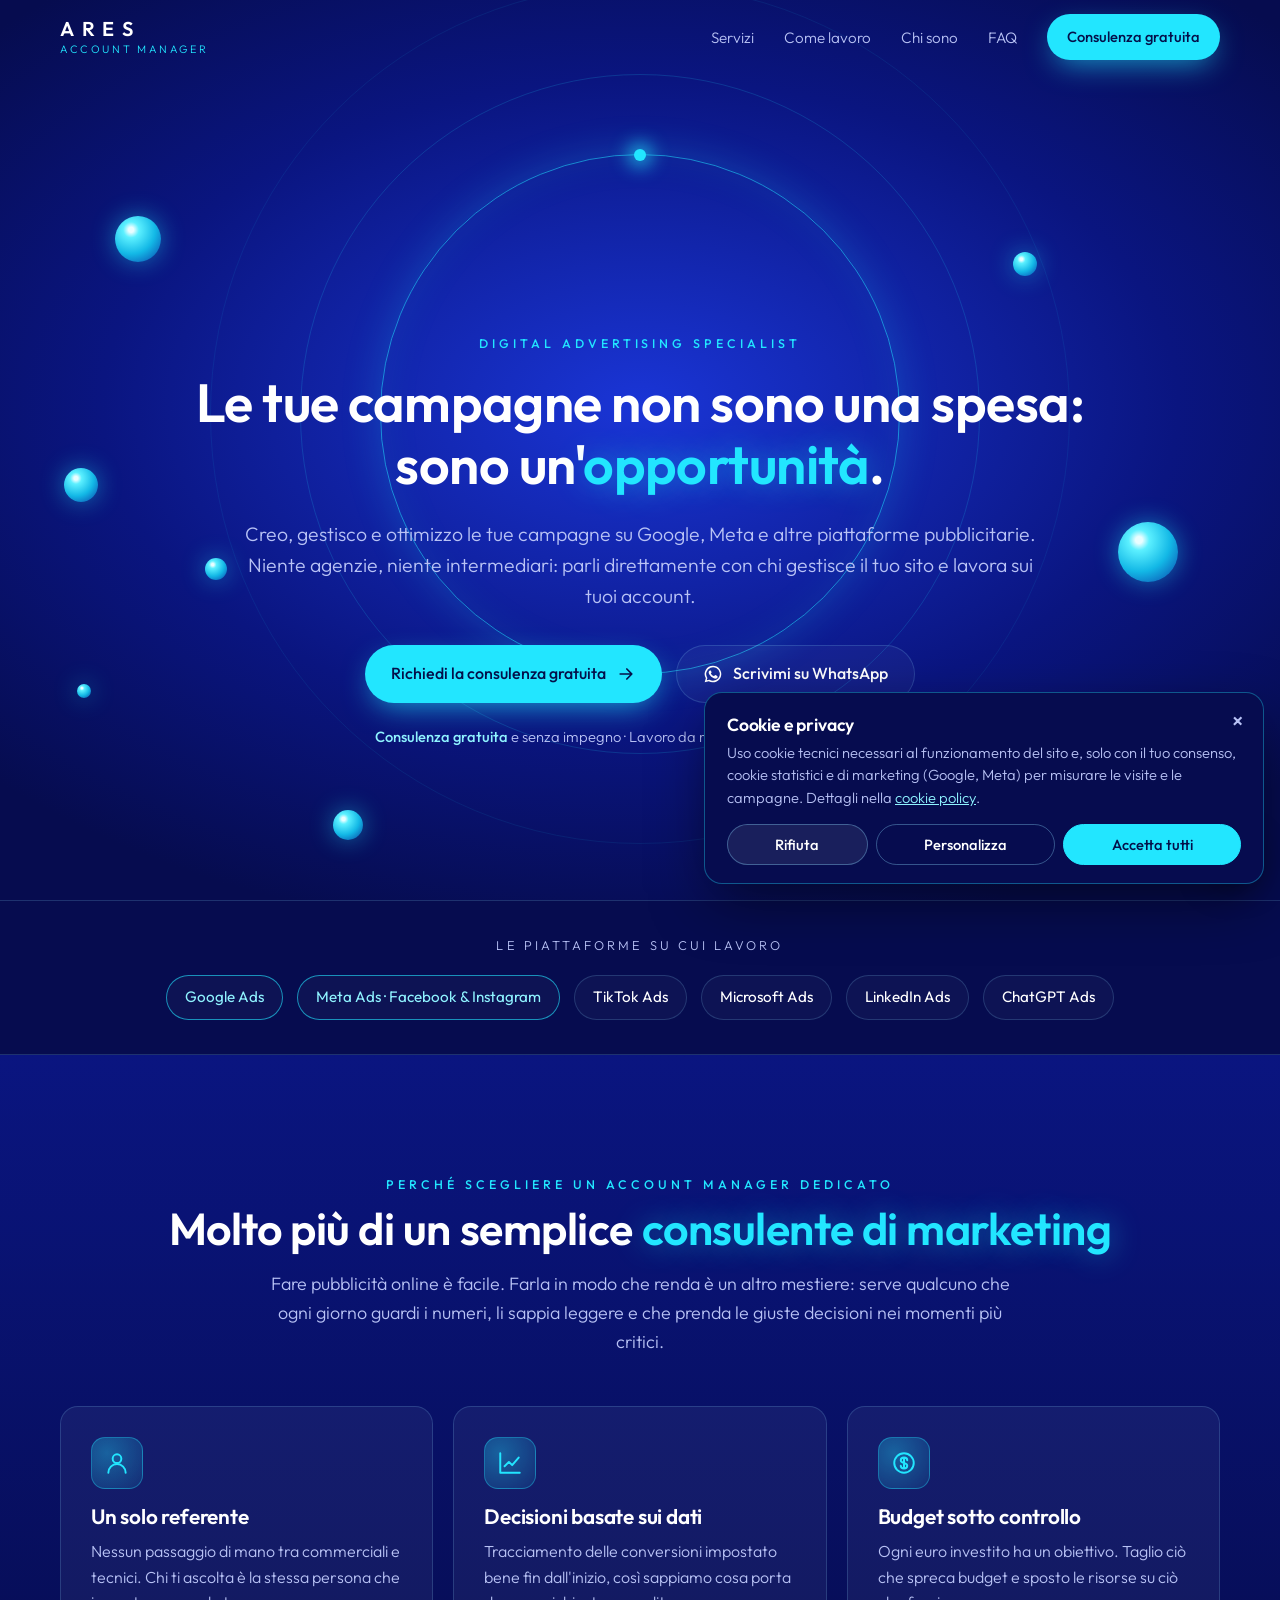
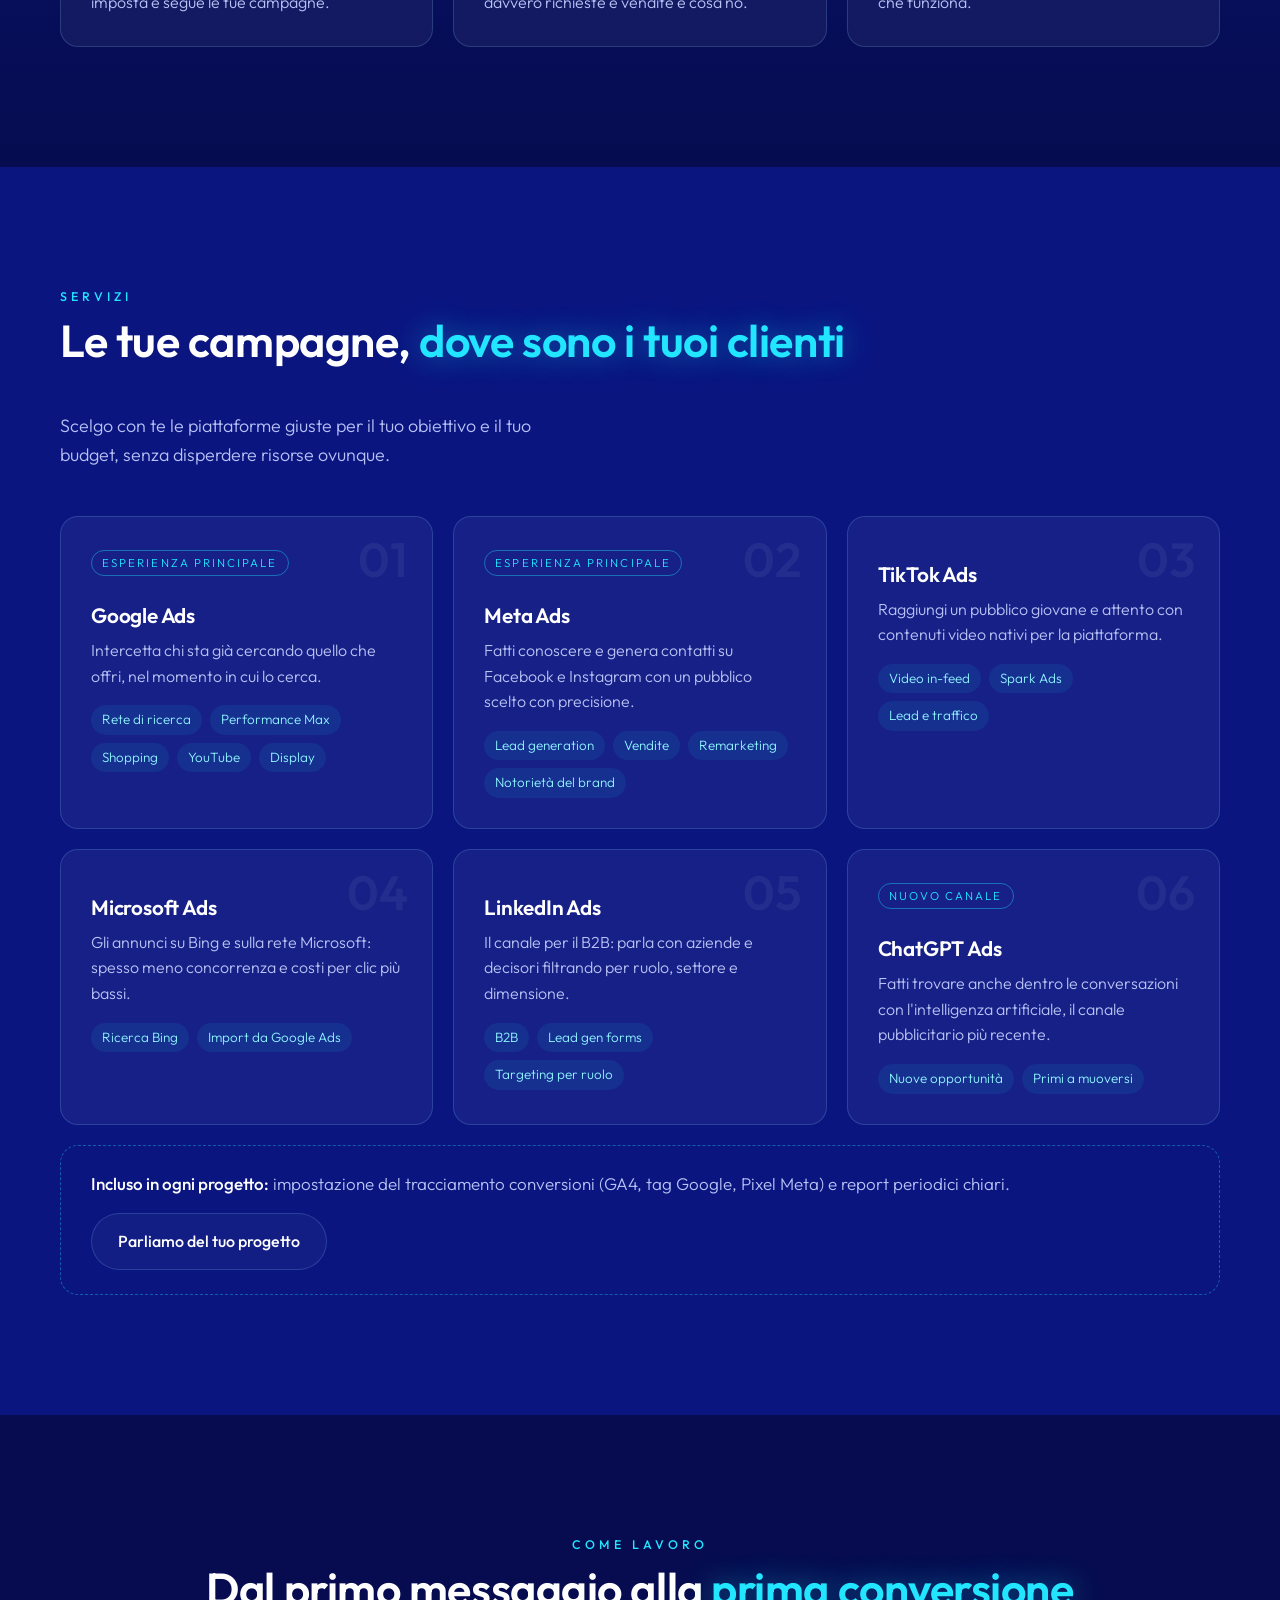
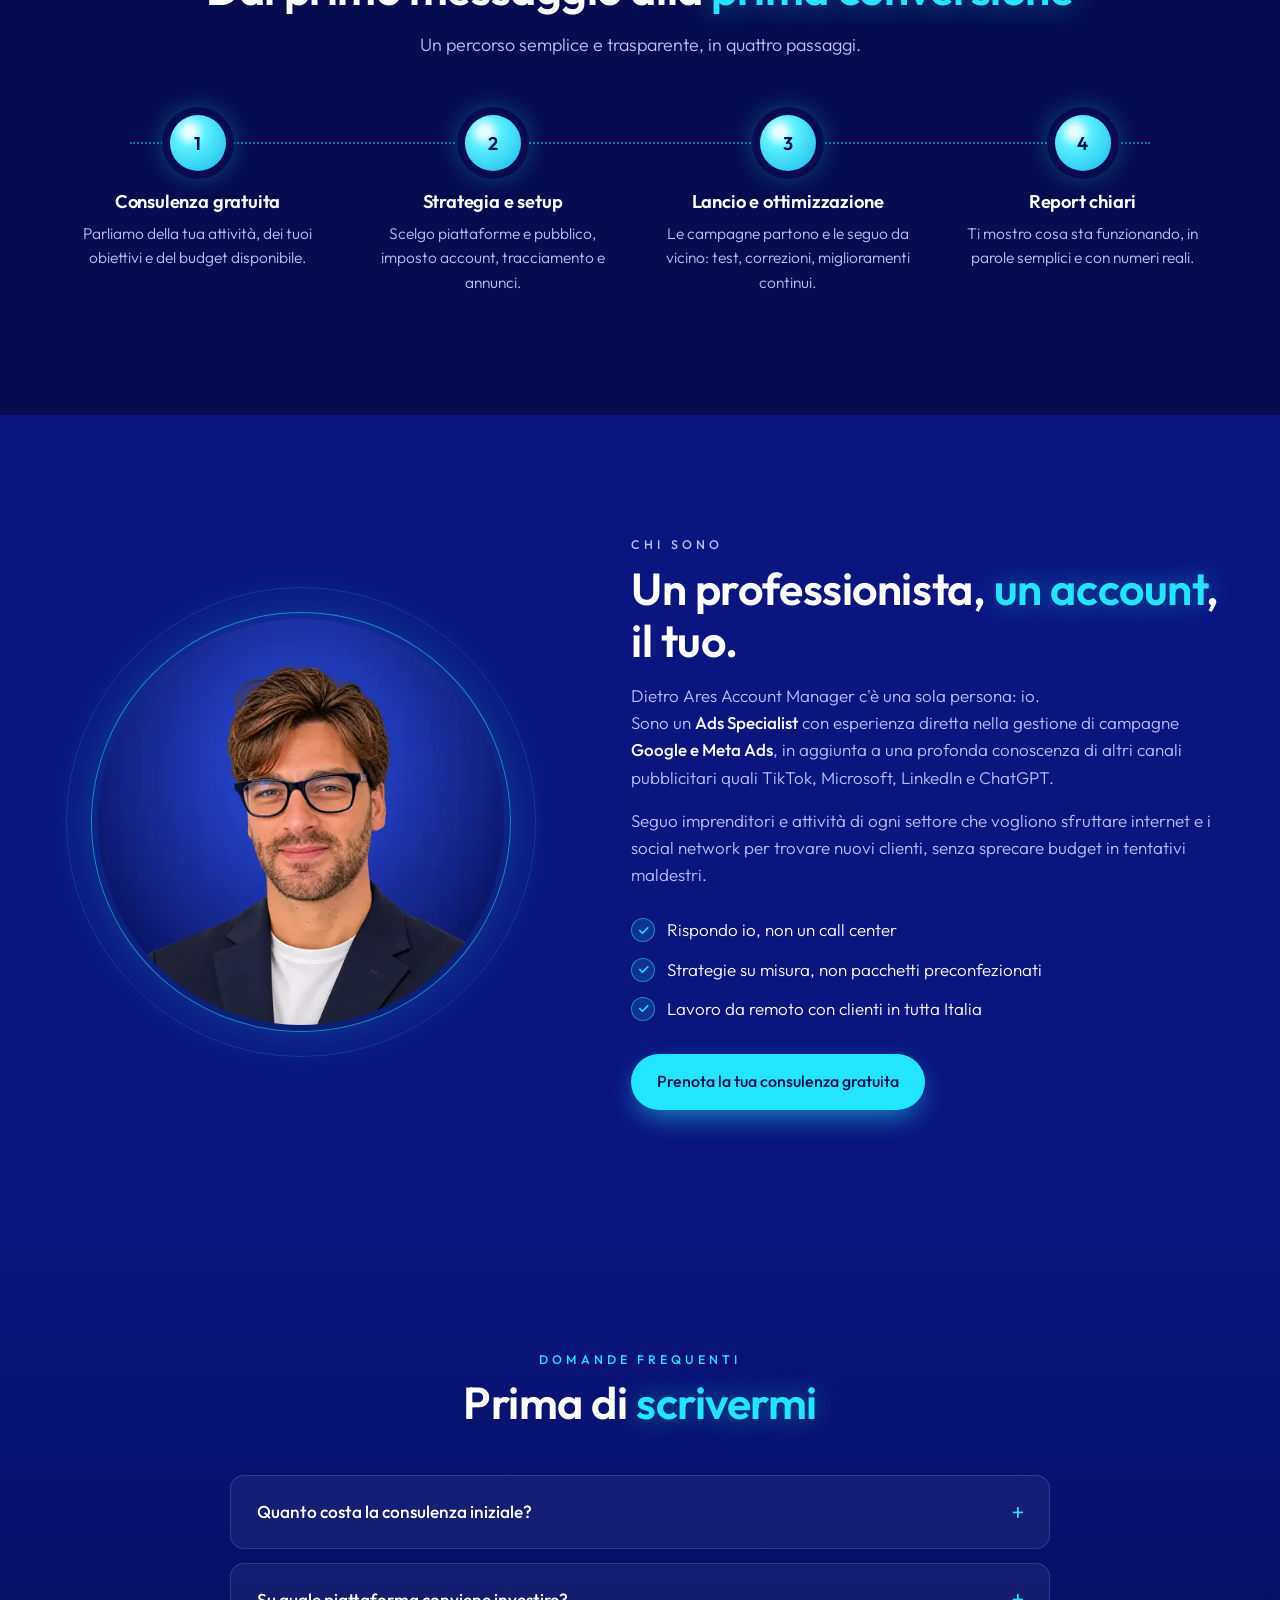
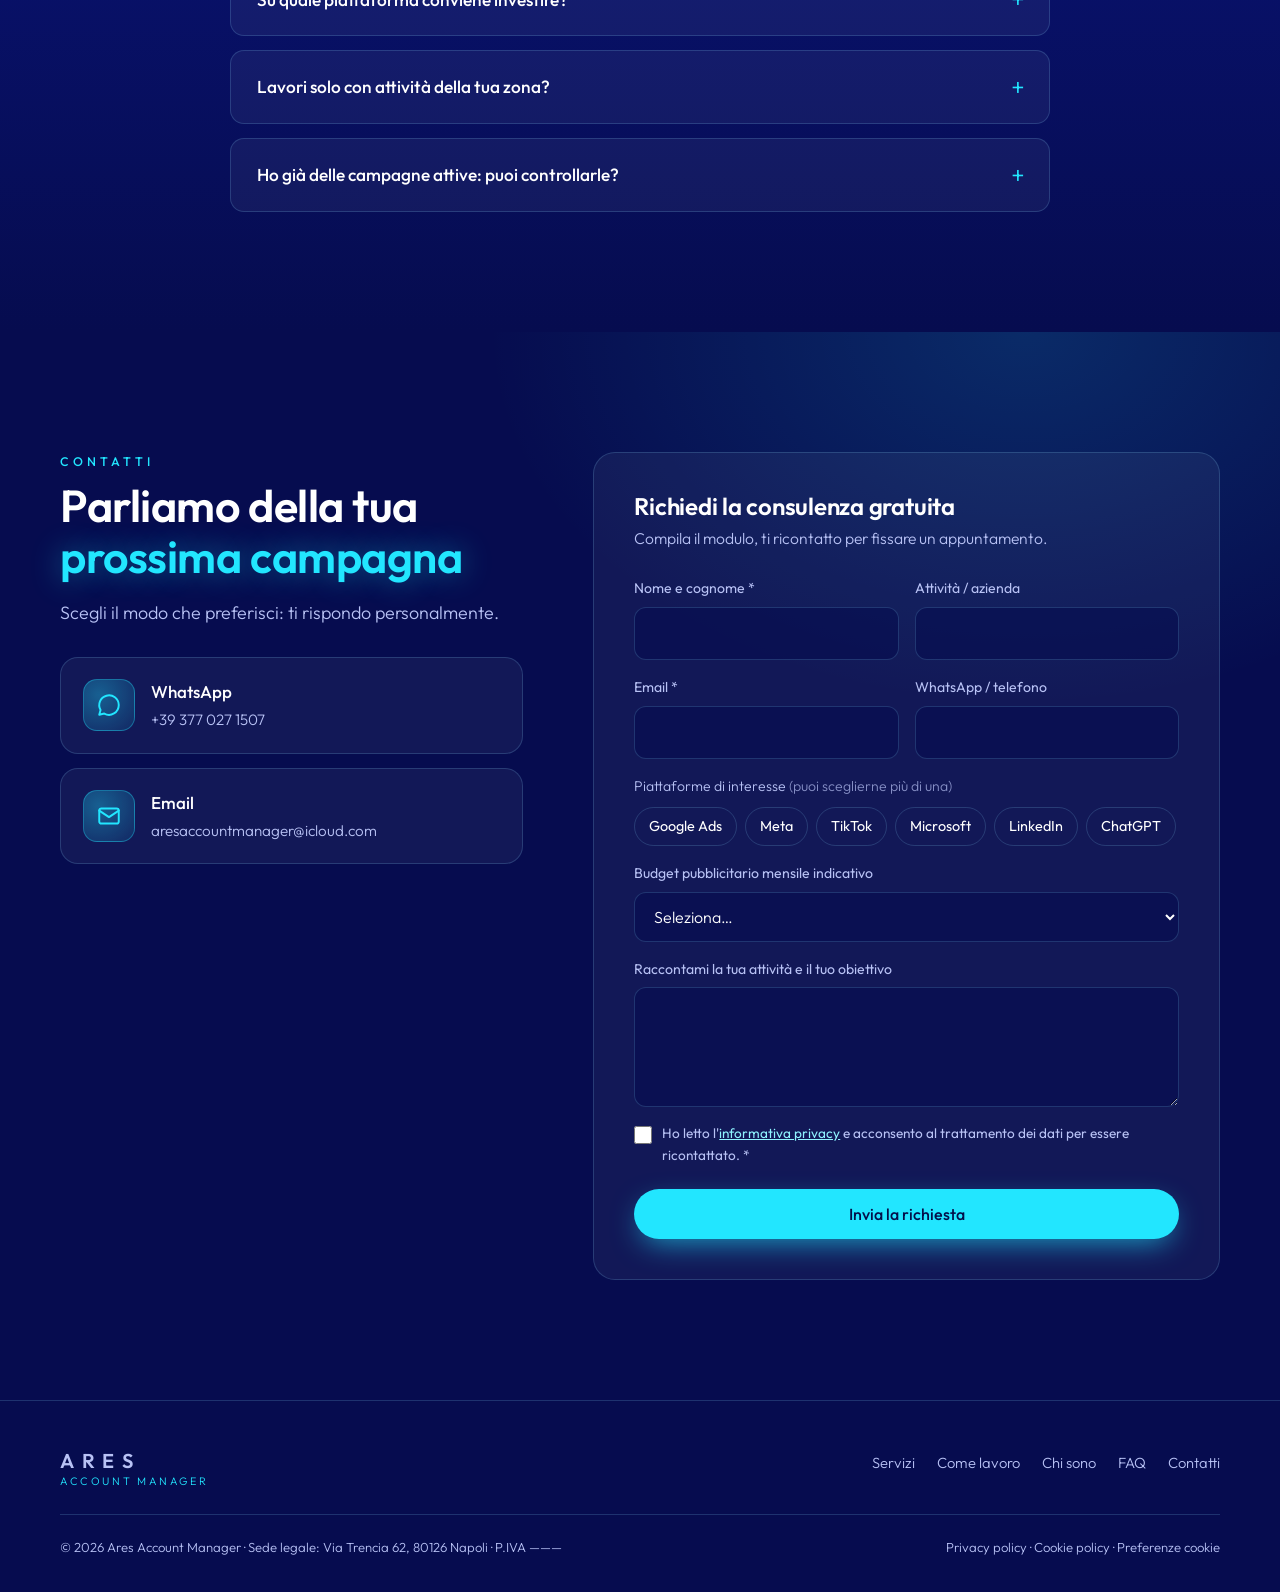
==== index.html @ 6a7bbcf0 "Foto nella sezione Chi sono Co-Authored-By: Claude Opus 5.5 <noreply@anthropic.com> Claude-Session: " ====
<!DOCTYPE html>
<html lang="it">
<head>
<meta charset="utf-8">
<meta name="viewport" content="width=device-width, initial-scale=1">
<title>Ares Account Manager · Ads Specialist per Google, Meta, TikTok e altre piattaforme</title>
<meta name="description" content="Ads Specialist freelance: creo, gestisco e ottimizzo campagne su Google Ads, Meta Ads, TikTok, Microsoft, LinkedIn e ChatGPT. Un solo referente, risultati misurabili. Consulenza gratuita.">
<meta name="theme-color" content="#0a1580">
<link rel="canonical" href="https://aresdigitalmarketing.com/">
<meta property="og:type" content="website">
<meta property="og:title" content="Ares Account Manager · Ads Specialist">
<meta property="og:description" content="Campagne pubblicitarie online che portano clienti, non solo clic. Consulenza gratuita.">
<meta property="og:url" content="https://aresdigitalmarketing.com/">
<link rel="preload" href="fonts/outfit.woff2" as="font" type="font/woff2" crossorigin>
<link rel="icon" href="favicon.svg" type="image/svg+xml">
<link rel="apple-touch-icon" href="apple-touch-icon.png">
<meta property="og:image" content="https://aresdigitalmarketing.com/og-image.png">
<meta property="og:locale" content="it_IT">
<meta name="twitter:card" content="summary_large_image">
<script type="application/ld+json">{"@context":"https://schema.org","@type":"ProfessionalService","name":"Ares Account Manager","url":"https://aresdigitalmarketing.com/","email":"aresaccountmanager@icloud.com","telephone":"+393770271507","description":"Ads Specialist freelance: gestione campagne Google Ads, Meta Ads, TikTok, Microsoft, LinkedIn e ChatGPT.","areaServed":"IT","address":{"@type":"PostalAddress","streetAddress":"Via Trencia 62","postalCode":"80126","addressLocality":"Napoli","addressCountry":"IT"}}</script>
<!-- Google Consent Mode v2 (tutto negato di default) + Google Tag Manager -->
<script>
window.dataLayer=window.dataLayer||[];function gtag(){dataLayer.push(arguments)}
gtag('consent','default',{ad_storage:'denied',ad_user_data:'denied',ad_personalization:'denied',analytics_storage:'denied',functionality_storage:'granted',security_storage:'granted',wait_for_update:500});
gtag('set','ads_data_redaction',true);gtag('set','url_passthrough',true);
try{var c=JSON.parse(localStorage.getItem('ares_consent_v1'));if(c&&Date.now()-c.t<15552e6)gtag('consent','update',{analytics_storage:c.s?'granted':'denied',ad_storage:c.m?'granted':'denied',ad_user_data:c.m?'granted':'denied',ad_personalization:c.m?'granted':'denied'})}catch(e){}
var GTM_ID='GTM-MZFM28SV';
if(GTM_ID.indexOf('XXXX')<0)(function(w,d,s,l,i){w[l].push({'gtm.start':new Date().getTime(),event:'gtm.js'});var f=d.getElementsByTagName(s)[0],j=d.createElement(s);j.async=true;j.src='https://www.googletagmanager.com/gtm.js?id='+i;f.parentNode.insertBefore(j,f)})(window,document,'script','dataLayer',GTM_ID);
</script>
<script src="/js/consent.js" defer></script>
<link rel="stylesheet" href="/css/style.css?v=4">
</head>
<body>

<header id="top">
  <div class="wrap nav">
    <a href="#top" class="logo" aria-label="Ares Account Manager, torna su"><b>ARES</b><span>Account Manager</span></a>
    <button class="burger" aria-label="Apri menu" aria-expanded="false" aria-controls="menu">
      <svg width="26" height="26" viewBox="0 0 24 24" fill="none" stroke="currentColor" stroke-width="2" stroke-linecap="round"><path d="M4 7h16M4 12h16M4 17h16"/></svg>
    </button>
    <ul class="menu" id="menu">
      <li><a href="#servizi">Servizi</a></li>
      <li><a href="#metodo">Come lavoro</a></li>
      <li><a href="#chi-sono">Chi sono</a></li>
      <li><a href="#faq">FAQ</a></li>
      <li><a href="#contatti" class="btn btn-primary">Consulenza gratuita</a></li>
    </ul>
  </div>
</header>

<main>
<!-- HERO -->
<section class="hero">
  <div class="rings" aria-hidden="true"><i></i><i></i><i></i></div>
  <div aria-hidden="true">
    <span class="orb" style="width:46px;height:46px;left:9%;top:24%"></span>
    <span class="orb" style="width:22px;height:22px;left:16%;top:62%;animation-delay:-3s"></span>
    <span class="orb" style="width:34px;height:34px;left:5%;top:52%;animation-delay:-5s"></span>
    <span class="orb" style="width:14px;height:14px;left:6%;top:76%;animation-delay:-2s"></span>
    <span class="orb" style="width:60px;height:60px;right:8%;top:58%;animation-delay:-4s"></span>
    <span class="orb" style="width:24px;height:24px;right:19%;top:28%;animation-delay:-6s"></span>
    <span class="orb" style="width:16px;height:16px;right:14%;top:80%;animation-delay:-1s"></span>
    <span class="orb" style="width:30px;height:30px;left:26%;top:90%;animation-delay:-7s"></span>
  </div>
  <div class="hero-inner">
    <p class="eyebrow">Digital Advertising Specialist</p>
    <h1><span class="l">Le tue campagne non sono una spesa:</span> <span class="l">sono un'<span class="hl">opportunità</span>.</span></h1>
    <p class="lead">Creo, gestisco e ottimizzo le tue campagne su Google, Meta e altre piattaforme pubblicitarie. Niente agenzie, niente intermediari: parli direttamente con chi gestisce il tuo sito e lavora sui tuoi account.</p>
    <div class="cta-row">
      <a href="#contatti" class="btn btn-primary">Richiedi la consulenza gratuita
        <svg viewBox="0 0 24 24" fill="none" stroke="currentColor" stroke-width="2" stroke-linecap="round" stroke-linejoin="round"><path d="M5 12h14M13 6l6 6-6 6"/></svg></a>
      <a href="https://wa.me/393770271507?text=Ciao%2C%20vorrei%20informazioni%20sulle%20campagne%20pubblicitarie" class="btn btn-ghost" data-track="click_whatsapp" target="_blank" rel="noopener">
        <svg viewBox="0 0 24 24" fill="currentColor"><path d="M12 2a10 10 0 0 0-8.6 15.1L2 22l5-1.3A10 10 0 1 0 12 2zm0 18.2a8.2 8.2 0 0 1-4.2-1.2l-.3-.2-3 .8.8-2.9-.2-.3A8.2 8.2 0 1 1 12 20.2zm4.5-6.1c-.2-.1-1.5-.7-1.7-.8s-.4-.1-.6.1-.7.8-.8 1-.3.2-.5.1a6.7 6.7 0 0 1-3.3-2.9c-.3-.4.2-.4.7-1.3.1-.2 0-.3 0-.4l-.8-1.8c-.2-.5-.4-.4-.6-.4h-.5a1 1 0 0 0-.7.3 3 3 0 0 0-.9 2.2 5.2 5.2 0 0 0 1.1 2.7 11.8 11.8 0 0 0 4.5 4c1.7.7 2.3.8 3.2.6a2.7 2.7 0 0 0 1.8-1.2 2.2 2.2 0 0 0 .1-1.3c0-.1-.2-.2-.4-.3z"/></svg>
        Scrivimi su WhatsApp</a>
    </div>
    <p class="hero-note"><b>Consulenza gratuita</b> e senza impegno · Lavoro da remoto con attività di tutta Italia</p>
  </div>
</section>

<!-- PIATTAFORME -->
<div class="platforms">
  <div class="wrap">
    <small>Le piattaforme su cui lavoro</small>
    <span class="chip main">Google Ads</span>
    <span class="chip main">Meta Ads · Facebook &amp; Instagram</span>
    <span class="chip">TikTok Ads</span>
    <span class="chip">Microsoft Ads</span>
    <span class="chip">LinkedIn Ads</span>
    <span class="chip">ChatGPT Ads</span>
  </div>
</div>

<!-- PERCHÉ -->
<section class="why center">
  <div class="wrap">
    <p class="eyebrow">Perché scegliere un account manager dedicato</p>
    <h2>Molto più di un semplice <span class="hl">consulente di marketing</span></h2>
    <p class="lead">Fare pubblicità online è facile. Farla in modo che renda è un altro mestiere: serve qualcuno che ogni giorno guardi i numeri, li sappia leggere e che prenda le giuste decisioni nei momenti più critici.</p>
    <div class="grid g3" style="text-align:left">
      <article class="card">
        <div class="icon"><svg viewBox="0 0 24 24"><circle cx="12" cy="8" r="4"/><path d="M4 21a8 8 0 0 1 16 0"/></svg></div>
        <h3>Un solo referente</h3>
        <p>Nessun passaggio di mano tra commerciali e tecnici. Chi ti ascolta è la stessa persona che imposta e segue le tue campagne.</p>
      </article>
      <article class="card">
        <div class="icon"><svg viewBox="0 0 24 24"><path d="M3 3v18h18"/><path d="M7 15l4-4 3 3 6-7"/></svg></div>
        <h3>Decisioni basate sui dati</h3>
        <p>Tracciamento delle conversioni impostato bene fin dall'inizio, così sappiamo cosa porta davvero richieste e vendite e cosa no.</p>
      </article>
      <article class="card">
        <div class="icon"><svg viewBox="0 0 24 24"><circle cx="12" cy="12" r="9"/><path d="M12 7v10M15 9.5c0-1.4-1.3-2.5-3-2.5s-3 1-3 2.5 1.3 2 3 2.5 3 1.1 3 2.5-1.3 2.5-3 2.5-3-1.1-3-2.5"/></svg></div>
        <h3>Budget sotto controllo</h3>
        <p>Ogni euro investito ha un obiettivo. Taglio ciò che spreca budget e sposto le risorse su ciò che funziona.</p>
      </article>
    </div>
  </div>
</section>

<!-- SERVIZI -->
<section id="servizi">
  <div class="wrap">
    <div class="svc-head">
      <div>
        <p class="eyebrow">Servizi</p>
        <h2>Le tue campagne, <span class="hl">dove sono i tuoi clienti</span></h2>
      </div>
      <p class="lead" style="max-width:44ch">Scelgo con te le piattaforme giuste per il tuo obiettivo e il tuo budget, senza disperdere risorse ovunque.</p>
    </div>
    <div class="grid g3">
      <article class="card svc"><span class="num">01</span>
        <span class="tag">Esperienza principale</span>
        <h3>Google Ads</h3>
        <p>Intercetta chi sta già cercando quello che offri, nel momento in cui lo cerca.</p>
        <ul><li>Rete di ricerca</li><li>Performance Max</li><li>Shopping</li><li>YouTube</li><li>Display</li></ul>
      </article>
      <article class="card svc"><span class="num">02</span>
        <span class="tag">Esperienza principale</span>
        <h3>Meta Ads</h3>
        <p>Fatti conoscere e genera contatti su Facebook e Instagram con un pubblico scelto con precisione.</p>
        <ul><li>Lead generation</li><li>Vendite</li><li>Remarketing</li><li>Notorietà del brand</li></ul>
      </article>
      <article class="card svc"><span class="num">03</span>
        <h3>TikTok Ads</h3>
        <p>Raggiungi un pubblico giovane e attento con contenuti video nativi per la piattaforma.</p>
        <ul><li>Video in-feed</li><li>Spark Ads</li><li>Lead e traffico</li></ul>
      </article>
      <article class="card svc"><span class="num">04</span>
        <h3>Microsoft Ads</h3>
        <p>Gli annunci su Bing e sulla rete Microsoft: spesso meno concorrenza e costi per clic più bassi.</p>
        <ul><li>Ricerca Bing</li><li>Import da Google Ads</li></ul>
      </article>
      <article class="card svc"><span class="num">05</span>
        <h3>LinkedIn Ads</h3>
        <p>Il canale per il B2B: parla con aziende e decisori filtrando per ruolo, settore e dimensione.</p>
        <ul><li>B2B</li><li>Lead gen forms</li><li>Targeting per ruolo</li></ul>
      </article>
      <article class="card svc"><span class="num">06</span>
        <span class="tag">Nuovo canale</span>
        <h3>ChatGPT Ads</h3>
        <p>Fatti trovare anche dentro le conversazioni con l'intelligenza artificiale, il canale pubblicitario più recente.</p>
        <ul><li>Nuove opportunità</li><li>Primi a muoversi</li></ul>
      </article>
    </div>
    <div class="extra">
      <span><b>Incluso in ogni progetto:</b> impostazione del tracciamento conversioni (GA4, tag Google, Pixel Meta) e report periodici chiari.</span>
      <a href="#contatti" class="btn btn-ghost">Parliamo del tuo progetto</a>
    </div>
  </div>
</section>

<!-- METODO -->
<section id="metodo" class="method center">
  <div class="wrap">
    <p class="eyebrow">Come lavoro</p>
    <h2>Dal primo messaggio alla <span class="hl">prima conversione</span></h2>
    <p class="lead">Un percorso semplice e trasparente, in quattro passaggi.</p>
    <div class="steps">
      <div class="step"><div class="dot">1</div><h3>Consulenza gratuita</h3><p>Parliamo della tua attività, dei tuoi obiettivi e del budget disponibile.</p></div>
      <div class="step"><div class="dot">2</div><h3>Strategia e setup</h3><p>Scelgo piattaforme e pubblico, imposto account, tracciamento e annunci.</p></div>
      <div class="step"><div class="dot">3</div><h3>Lancio e ottimizzazione</h3><p>Le campagne partono e le seguo da vicino: test, correzioni, miglioramenti continui.</p></div>
      <div class="step"><div class="dot">4</div><h3>Report chiari</h3><p>Ti mostro cosa sta funzionando, in parole semplici e con numeri reali.</p></div>
    </div>
  </div>
</section>

<!-- CHI SONO -->
<section id="chi-sono" class="about">
  <div class="wrap">
    <div class="portrait"><picture><img src="/img/ritratto-ares.webp" width="520" height="520" alt="Il Digital Advertising Specialist di Ares Account Manager" loading="lazy" decoding="async"></picture></div>
    <div>
      <p class="eyebrow">Chi sono</p>
      <h2>Un professionista, <span class="hl">un account</span>, il tuo.</h2>
      <p>Dietro Ares Account Manager c'è una sola persona: io.<br>Sono un <strong>Ads Specialist</strong> con esperienza diretta nella gestione di campagne <strong>Google e Meta Ads</strong>, in aggiunta a una profonda conoscenza di altri canali pubblicitari quali TikTok, Microsoft, LinkedIn e ChatGPT.</p>
      <p>Seguo imprenditori e attività di ogni settore che vogliono sfruttare internet e i social network per trovare nuovi clienti, senza sprecare budget in tentativi maldestri.</p>
      <ul class="checks">
        <li>Rispondo io, non un call center</li>
        <li>Strategie su misura, non pacchetti preconfezionati</li>
        <li>Lavoro da remoto con clienti in tutta Italia</li>
      </ul>
      <a href="#contatti" class="btn btn-primary">Prenota la tua consulenza gratuita</a>
    </div>
  </div>
</section>

<!-- FAQ -->
<section id="faq" class="faq">
  <div class="wrap">
    <div class="center">
      <p class="eyebrow">Domande frequenti</p>
      <h2>Prima di <span class="hl">scrivermi</span></h2>
    </div>
    <div class="list">
      <details><summary>Quanto costa la consulenza iniziale?</summary><p>Niente. La prima consulenza è gratuita e senza impegno: serve a capire se e come posso aiutarti.</p></details>
      <details><summary>Su quale piattaforma conviene investire?</summary><p>Dipende da cosa vendi, a chi e con quale budget. Chi cerca attivamente un servizio si trova meglio su Google, chi va stimolato con contenuti visivi su Meta o TikTok. Lo valutiamo insieme durante la consulenza.</p></details>
      <details><summary>Lavori solo con attività della tua zona?</summary><p>No. Lavoro completamente da remoto e seguo attività in tutta Italia, di qualsiasi settore.</p></details>
      <details><summary>Ho già delle campagne attive: puoi controllarle?</summary><p>Sì. Posso analizzare i tuoi account esistenti, individuare sprechi e opportunità e proporti cosa migliorare.</p></details>
    </div>
  </div>
</section>

<!-- CONTATTI -->
<section id="contatti" class="contact">
  <div class="wrap">
    <div>
      <p class="eyebrow">Contatti</p>
      <h2>Parliamo della tua <span class="hl">prossima campagna</span></h2>
      <p class="lead">Scegli il modo che preferisci: ti rispondo personalmente.</p>
      <div class="quick">
        <a class="qcard" href="https://wa.me/393770271507?text=Ciao%2C%20vorrei%20informazioni%20sulle%20campagne%20pubblicitarie" data-track="click_whatsapp" target="_blank" rel="noopener">
          <div class="icon"><svg viewBox="0 0 24 24"><path d="M21 12a9 9 0 0 1-13.4 7.9L3 21l1.2-4.4A9 9 0 1 1 21 12z"/></svg></div>
          <div><b>WhatsApp</b><span>+39 377 027 1507</span></div>
        </a>
        <a class="qcard" href="mailto:aresaccountmanager@icloud.com?subject=Richiesta%20informazioni%20campagne" data-track="click_email">
          <div class="icon"><svg viewBox="0 0 24 24"><rect x="3" y="5" width="18" height="14" rx="2"/><path d="M3 7l9 6 9-6"/></svg></div>
          <div><b>Email</b><span>aresaccountmanager@icloud.com</span></div>
        </a>
      </div>
    </div>

    <form id="lead-form" novalidate>
      <h3>Richiedi la consulenza gratuita</h3>
      <p>Compila il modulo, ti ricontatto per fissare un appuntamento.</p>
      <div class="row">
        <div class="field"><label for="nome">Nome e cognome *</label><input id="nome" name="nome" autocomplete="name" required></div>
        <div class="field"><label for="azienda">Attività / azienda</label><input id="azienda" name="azienda" autocomplete="organization"></div>
      </div>
      <div class="row">
        <div class="field"><label for="email">Email *</label><input id="email" name="email" type="email" autocomplete="email" required></div>
        <div class="field"><label for="tel">WhatsApp / telefono</label><input id="tel" name="telefono" type="tel" autocomplete="tel"></div>
      </div>
      <fieldset>
        <legend>Piattaforme di interesse <span style="opacity:.7">(puoi sceglierne più di una)</span></legend>
        <div class="pills">
          <label><input type="checkbox" name="piattaforme" value="Google Ads"><span>Google Ads</span></label>
          <label><input type="checkbox" name="piattaforme" value="Meta"><span>Meta</span></label>
          <label><input type="checkbox" name="piattaforme" value="TikTok Ads"><span>TikTok</span></label>
          <label><input type="checkbox" name="piattaforme" value="Microsoft Ads"><span>Microsoft</span></label>
          <label><input type="checkbox" name="piattaforme" value="LinkedIn Ads"><span>LinkedIn</span></label>
          <label><input type="checkbox" name="piattaforme" value="ChatGPT Ads"><span>ChatGPT</span></label>        </div>
      </fieldset>
      <div class="field"><label for="budget">Budget pubblicitario mensile indicativo</label>
        <select id="budget" name="budget">
          <option value="">Seleziona…</option>
          <option>Meno di 500 €</option><option>500 – 1.500 €</option><option>1.500 – 5.000 €</option><option>Oltre 5.000 €</option><option>Da definire</option>
        </select></div>
      <div class="field"><label for="msg">Raccontami la tua attività e il tuo obiettivo</label><textarea id="msg" name="messaggio"></textarea></div>
      <label class="consent"><input type="checkbox" name="privacy" required><span>Ho letto l'<a href="/privacy-policy" target="_blank">informativa privacy</a> e acconsento al trattamento dei dati per essere ricontattato. *</span></label>
      <input type="checkbox" name="botcheck" tabindex="-1" autocomplete="off" style="display:none" aria-hidden="true">
      <button class="btn btn-primary" type="submit">Invia la richiesta</button>
      <p class="form-msg" role="status" aria-live="polite"></p>
    </form>
  </div>
</section>
</main>

<footer>
  <div class="wrap">
    <div class="foot">
      <a href="#top" class="logo"><b>ARES</b><span>Account Manager</span></a>
      <nav aria-label="Piè di pagina">
        <a href="#servizi">Servizi</a><a href="#metodo">Come lavoro</a><a href="#chi-sono">Chi sono</a><a href="#faq">FAQ</a><a href="#contatti">Contatti</a>
      </nav>
    </div>
    <div class="legal">
      <!-- TODO: inserire P.IVA (obbligatoria sul sito per chi ha partita IVA) -->
      <span>© 2026 Ares Account Manager · Sede legale: Via Trencia 62, 80126 Napoli · P.IVA ———</span>
      <span><a href="/privacy-policy">Privacy policy</a> · <a href="/cookie-policy">Cookie policy</a> · <a href="#" data-cookie-prefs>Preferenze cookie</a></span>
    </div>
  </div>
</footer>

<a class="wa-float" href="https://wa.me/393770271507?text=Ciao%2C%20vorrei%20informazioni%20sulle%20campagne%20pubblicitarie" aria-label="Scrivimi su WhatsApp" data-track="click_whatsapp" target="_blank" rel="noopener">
  <svg viewBox="0 0 24 24"><path d="M12 2a10 10 0 0 0-8.6 15.1L2 22l5-1.3A10 10 0 1 0 12 2zm0 18.2a8.2 8.2 0 0 1-4.2-1.2l-.3-.2-3 .8.8-2.9-.2-.3A8.2 8.2 0 1 1 12 20.2zm4.5-6.1c-.2-.1-1.5-.7-1.7-.8s-.4-.1-.6.1-.7.8-.8 1-.3.2-.5.1a6.7 6.7 0 0 1-3.3-2.9c-.3-.4.2-.4.7-1.3.1-.2 0-.3 0-.4l-.8-1.8c-.2-.5-.4-.4-.6-.4h-.5a1 1 0 0 0-.7.3 3 3 0 0 0-.9 2.2 5.2 5.2 0 0 0 1.1 2.7 11.8 11.8 0 0 0 4.5 4c1.7.7 2.3.8 3.2.6a2.7 2.7 0 0 0 1.8-1.2 2.2 2.2 0 0 0 .1-1.3c0-.1-.2-.2-.4-.3z"/></svg>
</a>

<script>
(function(){
  var h=document.querySelector('header');
  var onScroll=function(){h.classList.toggle('scrolled',window.scrollY>20)};
  onScroll();window.addEventListener('scroll',onScroll,{passive:true});

  var b=document.querySelector('.burger'),m=document.getElementById('menu');
  b.addEventListener('click',function(){var o=m.classList.toggle('open');b.setAttribute('aria-expanded',o)});
  m.addEventListener('click',function(e){if(e.target.closest('a')){m.classList.remove('open');b.setAttribute('aria-expanded','false')}});

  // Tracciamento click (si aggancia a GTM/dataLayer in produzione)
  window.dataLayer=window.dataLayer||[];
  document.addEventListener('click',function(e){var a=e.target.closest('[data-track]');if(a)dataLayer.push({event:a.dataset.track})});

  // Modulo → Web3Forms (le richieste arrivano via email) → grazie.html
  var WEB3FORMS_KEY='dce9625a-4a1b-45ff-b400-73c66ee274ee';
  var f=document.getElementById('lead-form'),msg=f.querySelector('.form-msg'),btn=f.querySelector('button[type=submit]');
  f.addEventListener('submit',function(e){
    e.preventDefault();
    msg.style.display='block';
    if(!f.checkValidity()){msg.textContent='Compila i campi obbligatori (*) e accetta l\'informativa privacy.';f.reportValidity&&f.reportValidity();return}
    if(f.botcheck&&f.botcheck.checked)return;
    if(WEB3FORMS_KEY.indexOf('INSERIRE')===0){msg.textContent='Anteprima: il modulo non è ancora collegato. Online la richiesta arriverà nella tua casella email.';return}
    var d=new FormData(f),p={access_key:WEB3FORMS_KEY,subject:'Nuova richiesta di consulenza dal sito',from_name:'Sito Ares Account Manager'};
    d.forEach(function(v,k){if(k==='botcheck')return;p[k]=p[k]?p[k]+', '+v:v});
    btn.disabled=true;btn.textContent='Invio in corso…';msg.textContent='';
    fetch('https://api.web3forms.com/submit',{method:'POST',headers:{'Content-Type':'application/json',Accept:'application/json'},body:JSON.stringify(p)})
      .then(function(r){return r.json()})
      .then(function(j){if(j.success){location.href='/grazie'}else{throw 0}})
      .catch(function(){btn.disabled=false;btn.textContent='Invia la richiesta';msg.textContent='Invio non riuscito. Riprova o scrivimi su WhatsApp o via email.'});
  });
})();
</script>
</body>
</html>
---- css/style.css ----
@font-face{font-family:"Outfit";src:url("../fonts/outfit.woff2") format("woff2");font-weight:100 900;font-display:swap}
:root{
  --bg:#0a1580;--bg-deep:#060c4f;--bg-card:rgba(255,255,255,.05);
  --line:rgba(140,220,255,.18);--cyan:#22e6ff;--cyan-soft:#8ff3ff;
  --text:#fff;--muted:#b8c2f5;--radius:18px;--max:1160px;
  --font:"Outfit",system-ui,-apple-system,"Segoe UI",Roboto,sans-serif;
}
*{box-sizing:border-box;margin:0;padding:0}
html{scroll-behavior:smooth;-webkit-text-size-adjust:100%}
body{font-family:var(--font);background:var(--bg);color:var(--text);font-size:17px;line-height:1.6;font-weight:300;overflow-x:hidden}
a{color:inherit;text-decoration:none}
img,svg{display:block}
.wrap{width:min(var(--max),100% - 40px);margin-inline:auto}
.eyebrow{font-size:.78rem;font-weight:500;letter-spacing:.32em;text-transform:uppercase;color:var(--cyan)}
h1,h2,h3{font-weight:600;line-height:1.15;letter-spacing:-.01em}
h2{font-size:clamp(1.9rem,4vw,2.8rem);margin:.5rem 0 1rem}
h2 .hl,h1 .hl{color:var(--cyan);text-shadow:0 0 30px rgba(34,230,255,.45)}
.lead{color:var(--muted);font-size:1.12rem;max-width:62ch}
section{padding:clamp(70px,10vw,120px) 0;position:relative}
.center{text-align:center}.center .lead{margin-inline:auto}

/* Buttons */
.btn{display:inline-flex;align-items:center;gap:10px;padding:15px 26px;border-radius:999px;font-weight:500;font-size:1rem;transition:transform .2s,box-shadow .2s,background .2s;cursor:pointer;border:0;font-family:inherit}
.btn:hover{transform:translateY(-2px)}
.btn-primary{background:var(--cyan);color:#04104a;box-shadow:0 0 0 0 rgba(34,230,255,.5),0 10px 30px -8px rgba(34,230,255,.7)}
.btn-primary:hover{box-shadow:0 0 0 6px rgba(34,230,255,.15),0 14px 34px -8px rgba(34,230,255,.8)}
.btn-ghost{border:1px solid var(--line);color:#fff;background:rgba(255,255,255,.04)}
.btn-ghost:hover{border-color:var(--cyan);background:rgba(34,230,255,.08)}
.btn svg{width:20px;height:20px;flex:none}

/* Header */
header{position:fixed;inset:0 0 auto;z-index:50;transition:background .3s,backdrop-filter .3s;border-bottom:1px solid transparent}
header.scrolled{background:rgba(6,12,79,.82);backdrop-filter:blur(12px);-webkit-backdrop-filter:blur(12px);border-color:var(--line)}
.nav{display:flex;align-items:center;justify-content:space-between;height:74px}
.logo{display:flex;flex-direction:column;line-height:1}
.logo b{font-weight:600;letter-spacing:.38em;font-size:1.25rem}
.logo span{font-size:.68rem;letter-spacing:.24em;color:var(--cyan);text-transform:uppercase;margin-top:5px}
.menu{display:flex;gap:30px;align-items:center;list-style:none}
.menu a{font-size:.95rem;color:var(--muted);transition:color .2s}
.menu a:hover{color:#fff}
.menu .btn{padding:11px 20px;font-size:.92rem;color:#04104a}
.burger{display:none;background:none;border:0;color:#fff;width:44px;height:44px;cursor:pointer}
@media (max-width:900px){
  .burger{display:grid;place-items:center}
  .menu{position:fixed;inset:74px 0 auto;flex-direction:column;gap:0;background:rgba(6,12,79,.97);padding:10px 20px 24px;border-bottom:1px solid var(--line);transform:translateY(-130%);transition:transform .3s}
  .menu.open{transform:none}
  .menu li{width:100%}.menu a{display:block;padding:14px 0;font-size:1.05rem}
  .menu .btn{display:flex;justify-content:center;margin-top:10px;padding:14px}
}

/* Hero */
.hero{min-height:100svh;display:grid;place-items:center;padding:120px 0 80px;overflow:hidden;
  background:radial-gradient(ellipse 70% 60% at 50% 45%,#1a35d6 0%,var(--bg) 60%,var(--bg-deep) 100%)}
.rings{position:absolute;left:50%;top:46%;translate:-50% -50%;pointer-events:none}
.rings i{position:absolute;left:50%;top:50%;translate:-50% -50%;border-radius:50%;border:1px solid rgba(34,230,255,.16)}
.rings i:nth-child(1){width:min(520px,86vw);aspect-ratio:1;border:1.5px solid rgba(34,230,255,.55);box-shadow:0 0 40px rgba(34,230,255,.18),inset 0 0 40px rgba(34,230,255,.08)}
.rings i:nth-child(2){width:min(680px,112vw);aspect-ratio:1}
.rings i:nth-child(3){width:min(860px,140vw);aspect-ratio:1;border-color:rgba(34,230,255,.08)}
.rings i:nth-child(1){animation:orbit 22s linear infinite}
.rings i:nth-child(1)::after{content:"";position:absolute;width:12px;height:12px;border-radius:50%;background:var(--cyan);box-shadow:0 0 18px 6px rgba(34,230,255,.7);top:-6px;left:calc(50% - 6px)}
.orb{position:absolute;border-radius:50%;pointer-events:none;
  background:radial-gradient(circle at 35% 30%,#e9fdff 0 6%,#5cf0ff 18%,#13b8e6 55%,rgba(10,90,200,.6) 100%);
  box-shadow:0 0 24px rgba(34,230,255,.45);animation:float 9s ease-in-out infinite}
.hero-inner{position:relative;z-index:2;text-align:center;max-width:860px;padding:0 20px}
.hero h1{font-size:clamp(2.3rem,6vw,4.3rem);margin:18px 0 22px}
.hero .lead{margin:0 auto 34px;font-size:clamp(1.05rem,2vw,1.22rem)}
.cta-row{display:flex;gap:14px;justify-content:center;flex-wrap:wrap}
.hero-note{margin-top:22px;font-size:.92rem;color:var(--muted)}
.hero-note b{color:var(--cyan-soft);font-weight:500}
@media (max-width:700px){.orb{opacity:.55;transform:scale(.6)}.orb:nth-child(3),.orb:nth-child(5),.orb:nth-child(6),.orb:nth-child(8){display:none}.orb:nth-child(1){left:-10px!important;top:12%!important}}
@keyframes float{0%,100%{transform:translateY(0)}50%{transform:translateY(-16px)}}
@keyframes orbit{to{rotate:360deg}}

@media (min-width:701px){.hero-inner{max-width:1120px}.hero h1{font-size:clamp(2rem,4.2vw,4.1rem)}.hero h1 .l{display:block;white-space:nowrap}}

/* Platforms */
.platforms{padding:34px 0;border-block:1px solid var(--line);background:var(--bg-deep)}
.platforms .wrap{display:flex;flex-wrap:wrap;justify-content:center;align-items:center;gap:12px 14px}
.platforms small{width:100%;text-align:center;color:var(--muted);font-size:.8rem;letter-spacing:.24em;text-transform:uppercase;margin-bottom:8px}
.chip{padding:9px 18px;border:1px solid var(--line);border-radius:999px;font-size:.95rem;font-weight:400;background:rgba(255,255,255,.03)}
.chip.main{border-color:rgba(34,230,255,.6);color:var(--cyan-soft)}

/* Cards */
.grid{display:grid;gap:20px}
.g3{grid-template-columns:repeat(auto-fit,minmax(280px,1fr))}
.card{background:var(--bg-card);border:1px solid var(--line);border-radius:var(--radius);padding:30px;transition:border-color .25s,transform .25s,background .25s;position:relative;overflow:hidden}
.card:hover{border-color:rgba(34,230,255,.5);transform:translateY(-4px);background:rgba(255,255,255,.07)}
.card h3{font-size:1.3rem;margin:16px 0 10px}
.card p{color:var(--muted);font-size:1rem}
.icon{width:52px;height:52px;border-radius:14px;display:grid;place-items:center;background:radial-gradient(circle at 30% 30%,rgba(34,230,255,.35),rgba(34,230,255,.08));border:1px solid rgba(34,230,255,.35)}
.icon svg{width:26px;height:26px;stroke:var(--cyan);fill:none;stroke-width:1.8;stroke-linecap:round;stroke-linejoin:round}
.why{background:linear-gradient(180deg,var(--bg) 0%,var(--bg-deep) 100%)}
.why .grid{margin-top:50px}

/* Services */
.svc-head{display:flex;justify-content:space-between;align-items:end;gap:30px;flex-wrap:wrap;margin-bottom:46px}
.svc .tag{display:inline-block;font-size:.72rem;letter-spacing:.18em;text-transform:uppercase;color:var(--cyan);border:1px solid rgba(34,230,255,.4);border-radius:999px;padding:3px 10px;margin-bottom:12px}
.svc ul{list-style:none;margin-top:16px;display:flex;flex-wrap:wrap;gap:8px}
.svc li{font-size:.84rem;color:var(--cyan-soft);background:rgba(34,230,255,.08);padding:4px 11px;border-radius:999px}
.svc .num{position:absolute;right:24px;top:18px;font-size:3rem;font-weight:600;color:rgba(255,255,255,.06);line-height:1}
.extra{margin-top:20px;display:flex;gap:16px;align-items:center;justify-content:space-between;flex-wrap:wrap;padding:24px 30px;border:1px dashed rgba(34,230,255,.35);border-radius:var(--radius);color:var(--muted)}
.extra b{color:#fff;font-weight:500}

/* Method */
.method{background:var(--bg-deep)}
.steps{display:grid;grid-template-columns:repeat(4,1fr);gap:20px;margin-top:56px;counter-reset:s;position:relative}
.steps::before{content:"";position:absolute;top:27px;left:6%;right:6%;border-top:2px dotted rgba(34,230,255,.45)}
.step{position:relative;text-align:center;padding:0 8px}
.step .dot{width:56px;height:56px;margin:0 auto 20px;border-radius:50%;display:grid;place-items:center;font-weight:600;font-size:1.15rem;color:#04104a;background:radial-gradient(circle at 35% 30%,#e9fdff 0 8%,#5cf0ff 30%,#13b8e6 100%);box-shadow:0 0 0 8px var(--bg-deep),0 0 28px rgba(34,230,255,.6);position:relative}
.step h3{font-size:1.15rem;margin-bottom:8px}
.step p{color:var(--muted);font-size:.97rem}
@media (max-width:860px){.steps{grid-template-columns:1fr 1fr;row-gap:44px}.steps::before{display:none}}
@media (max-width:520px){.steps{grid-template-columns:1fr}}

/* About */
.about .wrap{display:grid;grid-template-columns:.9fr 1.1fr;gap:clamp(40px,7vw,90px);align-items:center}
.portrait{aspect-ratio:1;max-width:420px;width:100%;margin-inline:auto;border-radius:50%;position:relative;display:grid;place-items:center;
  background:radial-gradient(circle at 50% 40%,#1a35d6,var(--bg-deep));border:1.5px solid rgba(34,230,255,.55);box-shadow:0 0 60px rgba(34,230,255,.2),inset 0 0 60px rgba(34,230,255,.1)}
.portrait::before{content:"";position:absolute;inset:-26px;border-radius:50%;border:1px solid rgba(34,230,255,.15)}
.portrait picture{position:absolute;inset:6px;border-radius:50%;overflow:hidden}.portrait img{width:100%;height:100%;object-fit:cover;display:block}
.portrait span{font-size:clamp(3rem,8vw,5rem);font-weight:600;letter-spacing:.3em;padding-left:.3em;text-shadow:0 4px 30px rgba(0,0,0,.4)}
.portrait small{position:absolute;bottom:22%;font-size:.75rem;letter-spacing:.2em;color:var(--muted);text-transform:uppercase}
.about p+p{margin-top:16px}
.about p{color:var(--muted)}
.about p strong{color:#fff;font-weight:500}
.checks{list-style:none;margin:28px 0 32px;display:grid;gap:12px}
.checks li{display:flex;gap:12px;align-items:flex-start}
.checks li::before{content:"";flex:none;width:22px;height:22px;margin-top:2px;border-radius:50%;background:rgba(34,230,255,.15) url("data:image/svg+xml,%3Csvg xmlns='http://www.w3.org/2000/svg' viewBox='0 0 24 24' fill='none' stroke='%2322e6ff' stroke-width='3' stroke-linecap='round' stroke-linejoin='round'%3E%3Cpath d='M5 12l5 5L20 7'/%3E%3C/svg%3E") center/13px no-repeat;border:1px solid rgba(34,230,255,.5)}
@media (max-width:860px){.about .wrap{grid-template-columns:1fr}.portrait{max-width:300px}}

/* FAQ */
.faq{background:linear-gradient(180deg,var(--bg) 0%,var(--bg-deep) 100%)}
.faq .list{max-width:820px;margin:46px auto 0;display:grid;gap:14px}
details{border:1px solid var(--line);border-radius:14px;background:var(--bg-card);transition:border-color .2s}
details[open]{border-color:rgba(34,230,255,.5)}
summary{cursor:pointer;list-style:none;padding:22px 60px 22px 26px;font-weight:500;font-size:1.08rem;position:relative}
summary::-webkit-details-marker{display:none}
summary::after{content:"+";position:absolute;right:24px;top:50%;translate:0 -50%;font-size:1.6rem;font-weight:300;color:var(--cyan);transition:rotate .25s}
details[open] summary::after{rotate:45deg}
details p{padding:0 26px 24px;color:var(--muted)}

/* Contact */
.contact{background:radial-gradient(ellipse 60% 50% at 80% 0%,rgba(34,230,255,.14),transparent 70%),var(--bg-deep)}
.contact .wrap{display:grid;grid-template-columns:.85fr 1.15fr;gap:clamp(30px,6vw,70px);align-items:start}
.quick{display:grid;gap:14px;margin-top:30px}
.qcard{display:flex;gap:16px;align-items:center;padding:20px 22px;border:1px solid var(--line);border-radius:var(--radius);background:var(--bg-card);transition:border-color .2s,transform .2s}
.qcard:hover{border-color:rgba(34,230,255,.6);transform:translateX(4px)}
.qcard .icon{flex:none}
.qcard b{display:block;font-weight:500}
.qcard span{color:var(--muted);font-size:.95rem;word-break:break-all}
form{background:var(--bg-card);border:1px solid var(--line);border-radius:22px;padding:clamp(24px,4vw,40px)}
form h3{font-size:1.5rem;margin-bottom:6px}
form>p{color:var(--muted);margin-bottom:26px;font-size:.98rem}
.row{display:grid;grid-template-columns:1fr 1fr;gap:16px}
.field{display:grid;gap:7px;margin-bottom:16px}
label{font-size:.88rem;color:var(--muted);font-weight:400}
input,select,textarea{font:inherit;font-size:1rem;color:#fff;background:rgba(6,12,79,.6);border:1px solid var(--line);border-radius:12px;padding:13px 15px;width:100%;transition:border-color .2s,box-shadow .2s}
input:focus,select:focus,textarea:focus{outline:none;border-color:var(--cyan);box-shadow:0 0 0 3px rgba(34,230,255,.18)}
select option{background:var(--bg-deep)}
textarea{min-height:120px;resize:vertical}
fieldset{border:0;margin-bottom:16px}
legend{font-size:.88rem;color:var(--muted);margin-bottom:9px}
.pills{display:flex;flex-wrap:wrap;gap:8px}
.pills label{cursor:pointer;position:relative}
.pills input{position:absolute;opacity:0;pointer-events:none}
.pills span{display:inline-block;padding:7px 14px;border:1px solid var(--line);border-radius:999px;font-size:.9rem;color:#fff;transition:all .2s}
.pills input:checked+span{background:var(--cyan);color:#04104a;border-color:var(--cyan)}
.pills input:focus-visible+span{box-shadow:0 0 0 3px rgba(34,230,255,.35)}
.consent{display:flex;gap:10px;align-items:flex-start;font-size:.85rem;margin:6px 0 22px}
.consent input{width:18px;height:18px;flex:none;margin-top:3px;accent-color:var(--cyan)}
.consent a{color:var(--cyan-soft);text-decoration:underline}
form .btn{width:100%;justify-content:center}
.form-msg{margin-top:14px;font-size:.95rem;color:var(--cyan-soft);display:none}
@media (max-width:860px){.contact .wrap{grid-template-columns:1fr}}
@media (max-width:520px){.row{grid-template-columns:1fr}}

/* Footer */
footer{padding:50px 0 34px;border-top:1px solid var(--line);background:var(--bg-deep);font-size:.92rem;color:var(--muted)}
.foot{display:flex;justify-content:space-between;gap:30px;flex-wrap:wrap}
.foot nav{display:flex;gap:22px;flex-wrap:wrap}
.foot nav a:hover{color:#fff}
.legal{margin-top:28px;padding-top:22px;border-top:1px solid var(--line);font-size:.82rem;display:flex;justify-content:space-between;gap:12px;flex-wrap:wrap}

/* WhatsApp float */
.wa-float{position:fixed;right:18px;bottom:18px;z-index:60;width:58px;height:58px;border-radius:50%;background:#25d366;display:grid;place-items:center;box-shadow:0 10px 30px -6px rgba(0,0,0,.5);transition:transform .2s}
.wa-float:hover{transform:scale(1.08)}
.wa-float svg{width:30px;height:30px;fill:#fff}

@media (prefers-reduced-motion:reduce){*,*::before,*::after{animation:none!important;transition:none!important}html{scroll-behavior:auto}}
:focus-visible{outline:2px solid var(--cyan);outline-offset:3px}

/* Pagine legali */
.legal-page{padding:130px 0 80px}
.legal-page h1{font-size:clamp(2rem,5vw,3rem);margin:10px 0 6px}
.legal-page .upd{color:var(--muted);font-size:.9rem;margin-bottom:30px}
.legal-page h2{font-size:1.3rem;margin:34px 0 10px;color:var(--cyan-soft)}
.legal-page p,.legal-page li{color:var(--muted)}
.legal-page strong{color:#fff;font-weight:500}
.legal-page ul{padding-left:20px;display:grid;gap:8px}
.legal-page a{color:var(--cyan-soft);text-decoration:underline}
.legal-page a.btn{text-decoration:none;color:#fff}
.legal-page table{width:100%;border-collapse:collapse;margin:12px 0 6px;font-size:.92rem;display:block;overflow-x:auto}
.legal-page th,.legal-page td{border:1px solid var(--line);padding:10px 12px;text-align:left;vertical-align:top;color:var(--muted)}
.legal-page th{color:#fff;font-weight:500;background:rgba(255,255,255,.04)}
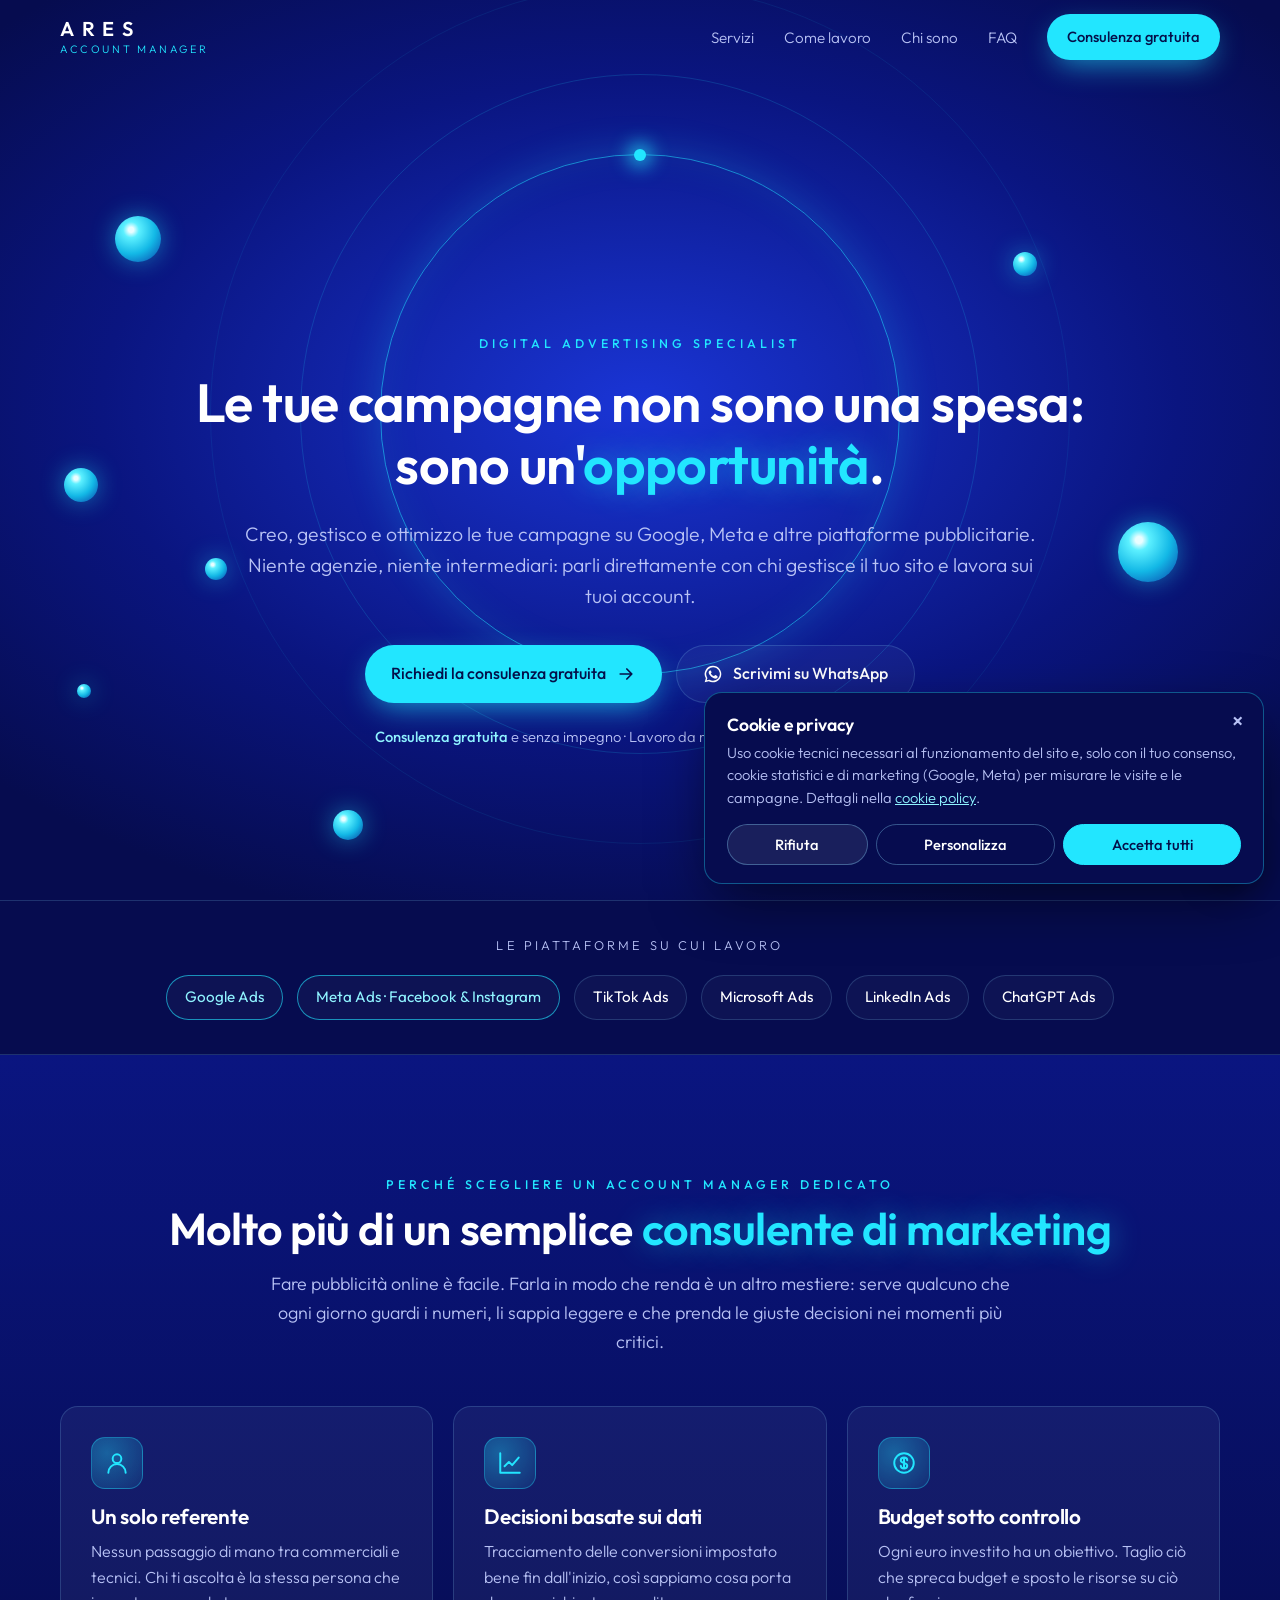
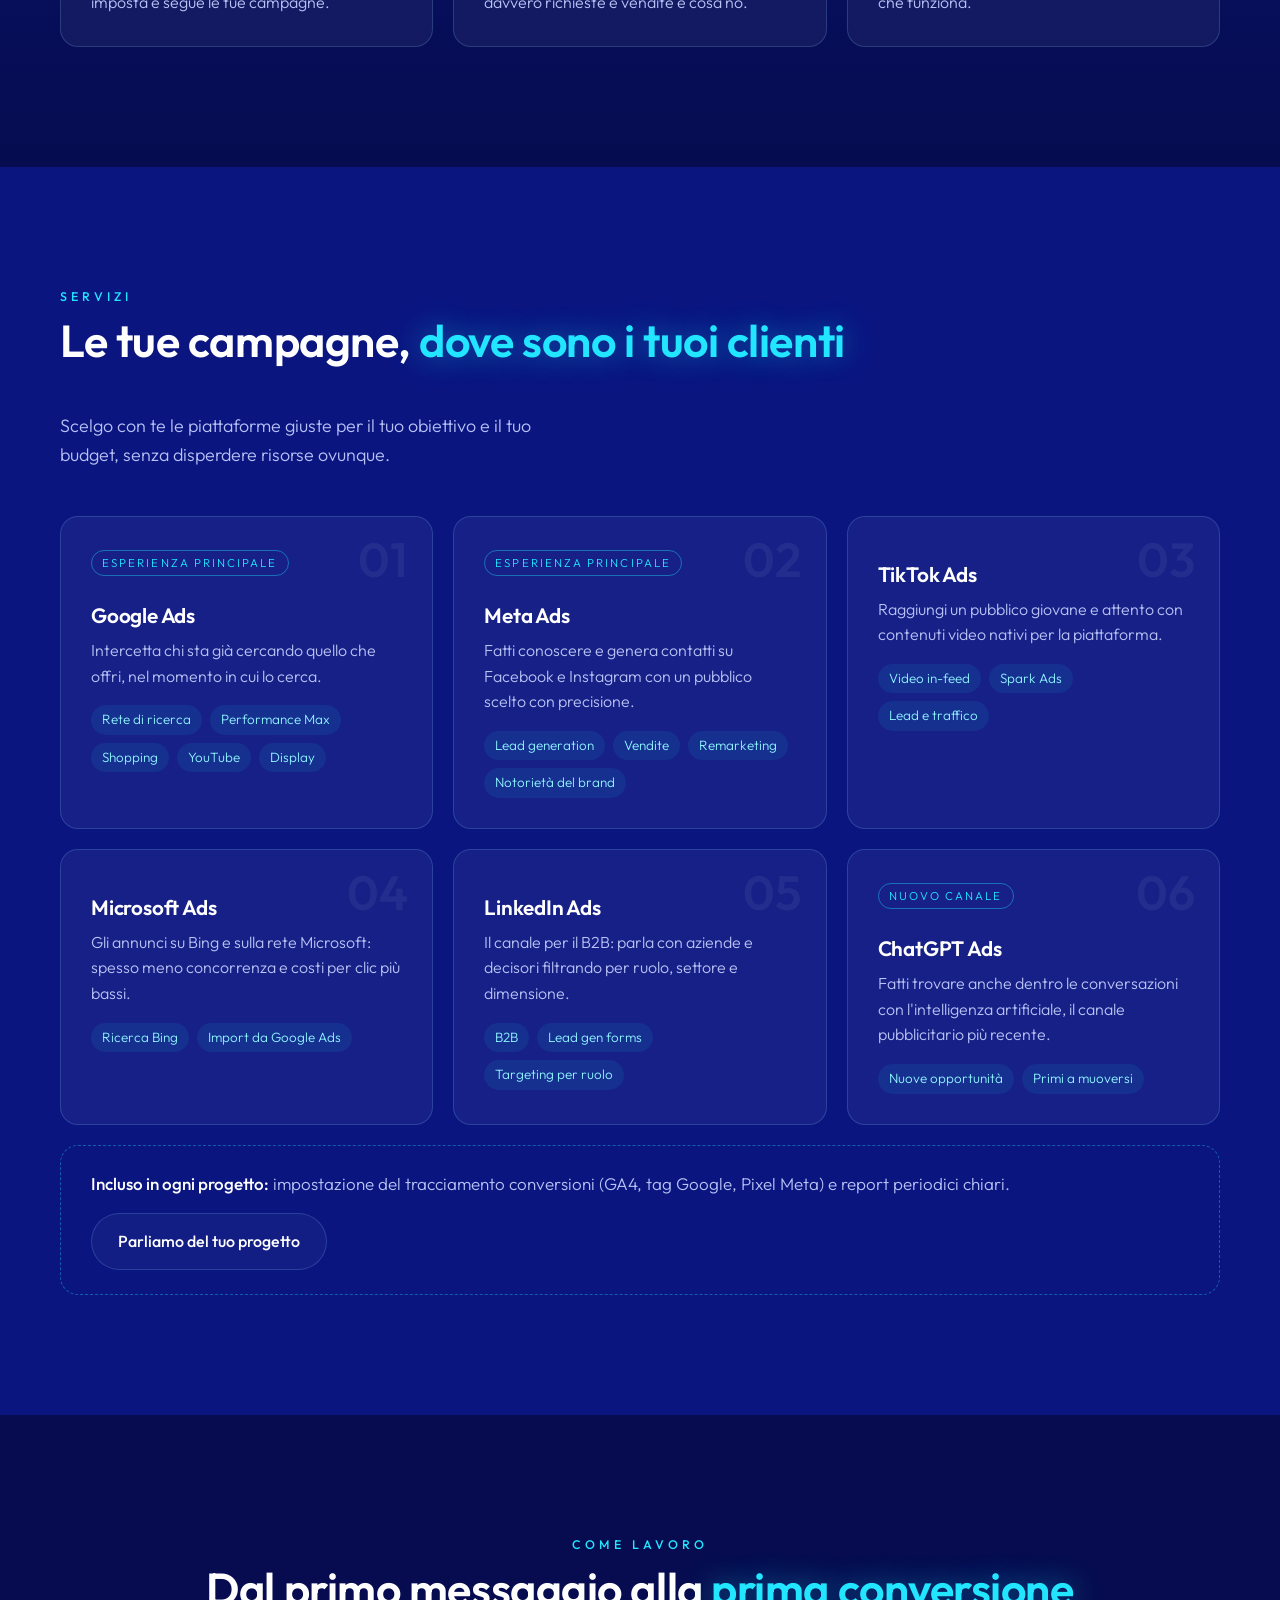
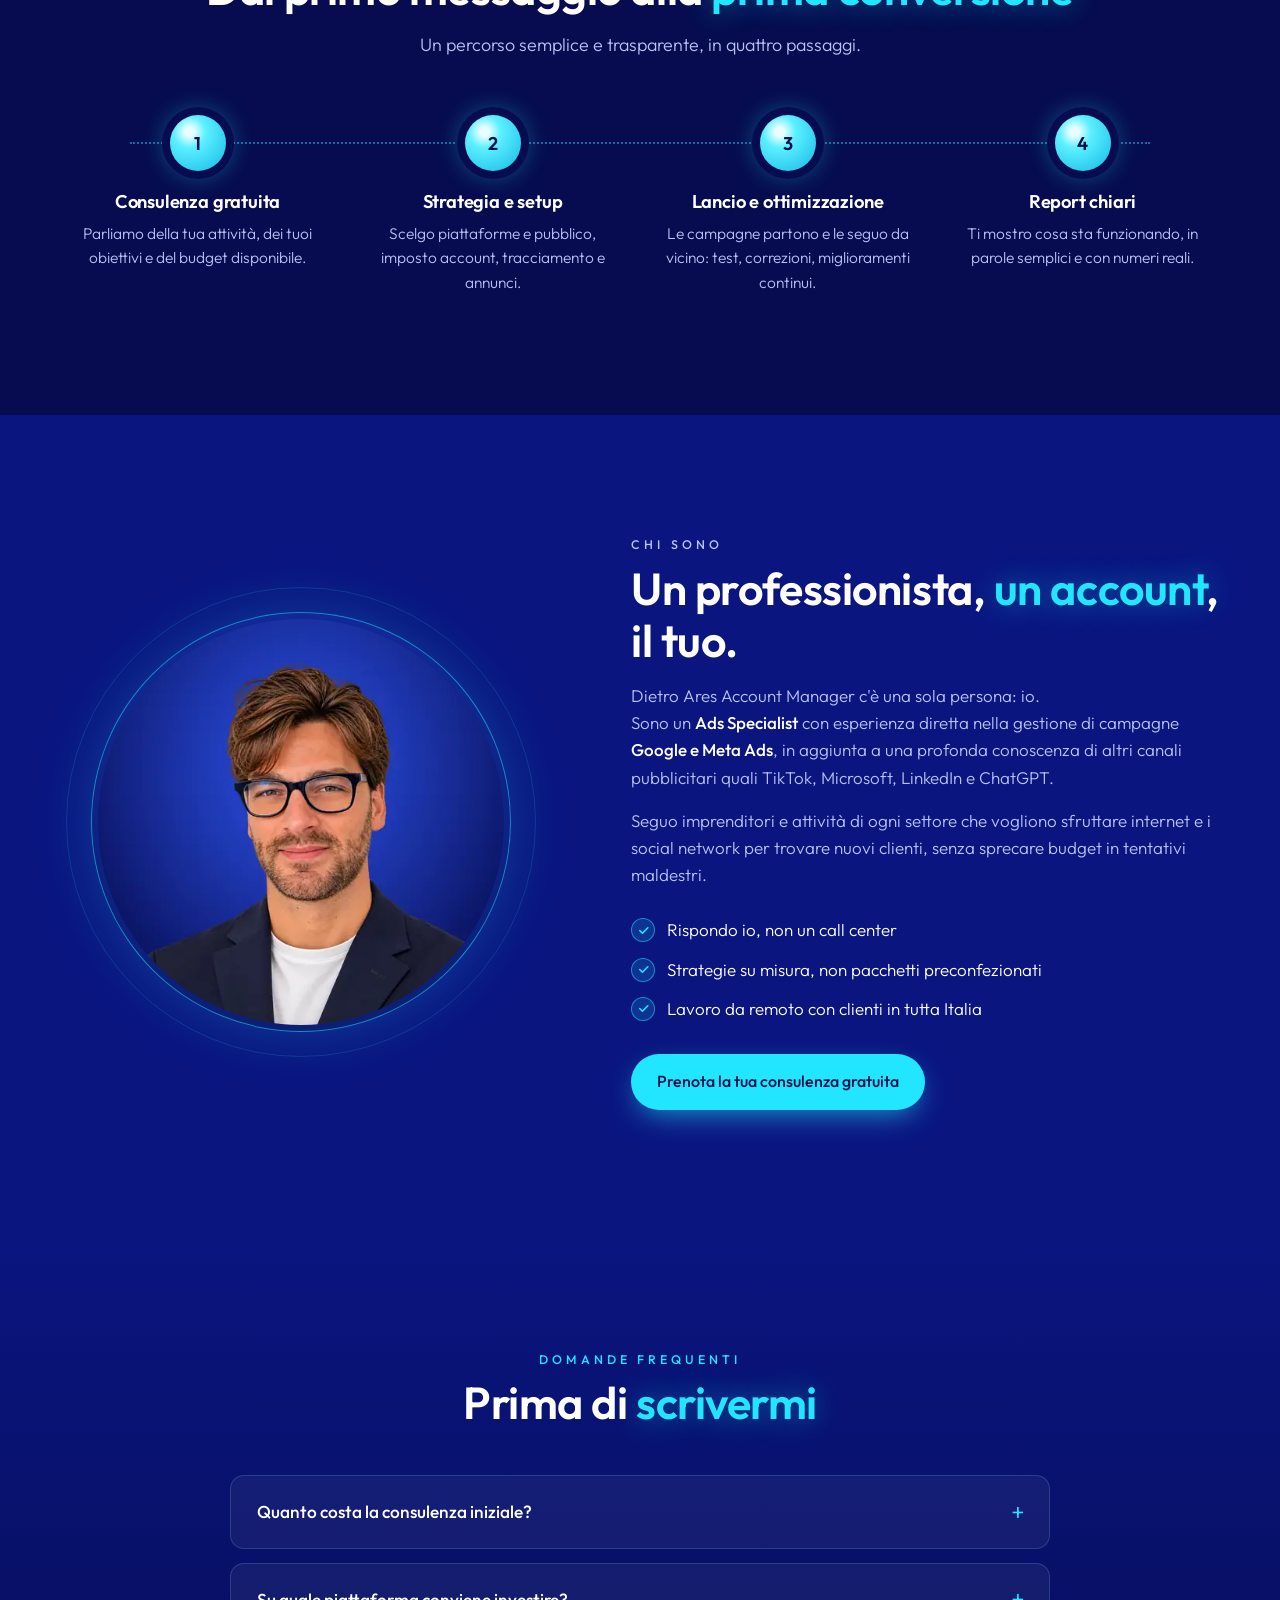
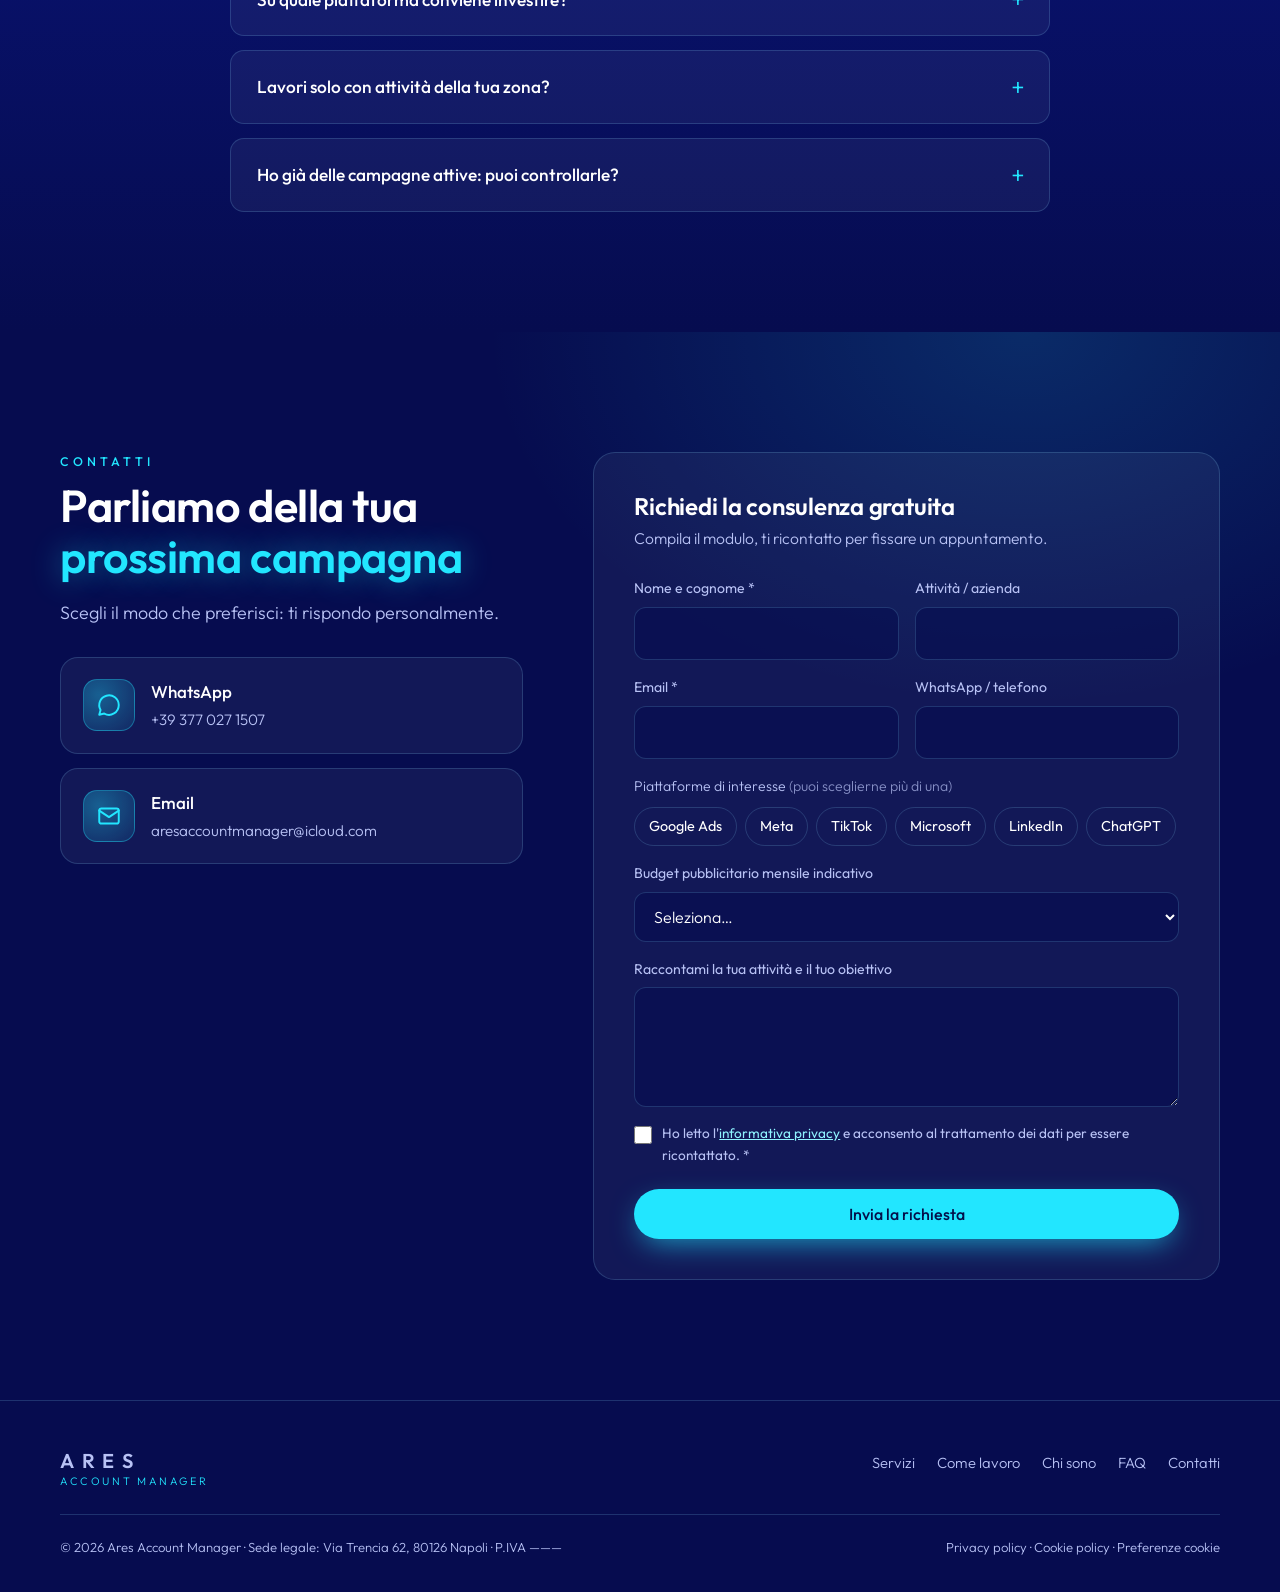
==== commit d85754b0: "Aggiorna versione foto Co-Authored-By: Claude Opus 5.5 <noreply@anthropic.com> Claude-Session: https" ====
--- a/index.html
+++ b/index.html
@@ -186,7 +186,7 @@
 <!-- CHI SONO -->
 <section id="chi-sono" class="about">
   <div class="wrap">
-    <div class="portrait"><picture><img src="/img/ritratto-ares.webp" width="520" height="520" alt="Il Digital Advertising Specialist di Ares Account Manager" loading="lazy" decoding="async"></picture></div>
+    <div class="portrait"><picture><img src="/img/ritratto-ares.webp?v=2" width="520" height="520" alt="Il Digital Advertising Specialist di Ares Account Manager" loading="lazy" decoding="async"></picture></div>
     <div>
       <p class="eyebrow">Chi sono</p>
       <h2>Un professionista, <span class="hl">un account</span>, il tuo.</h2>
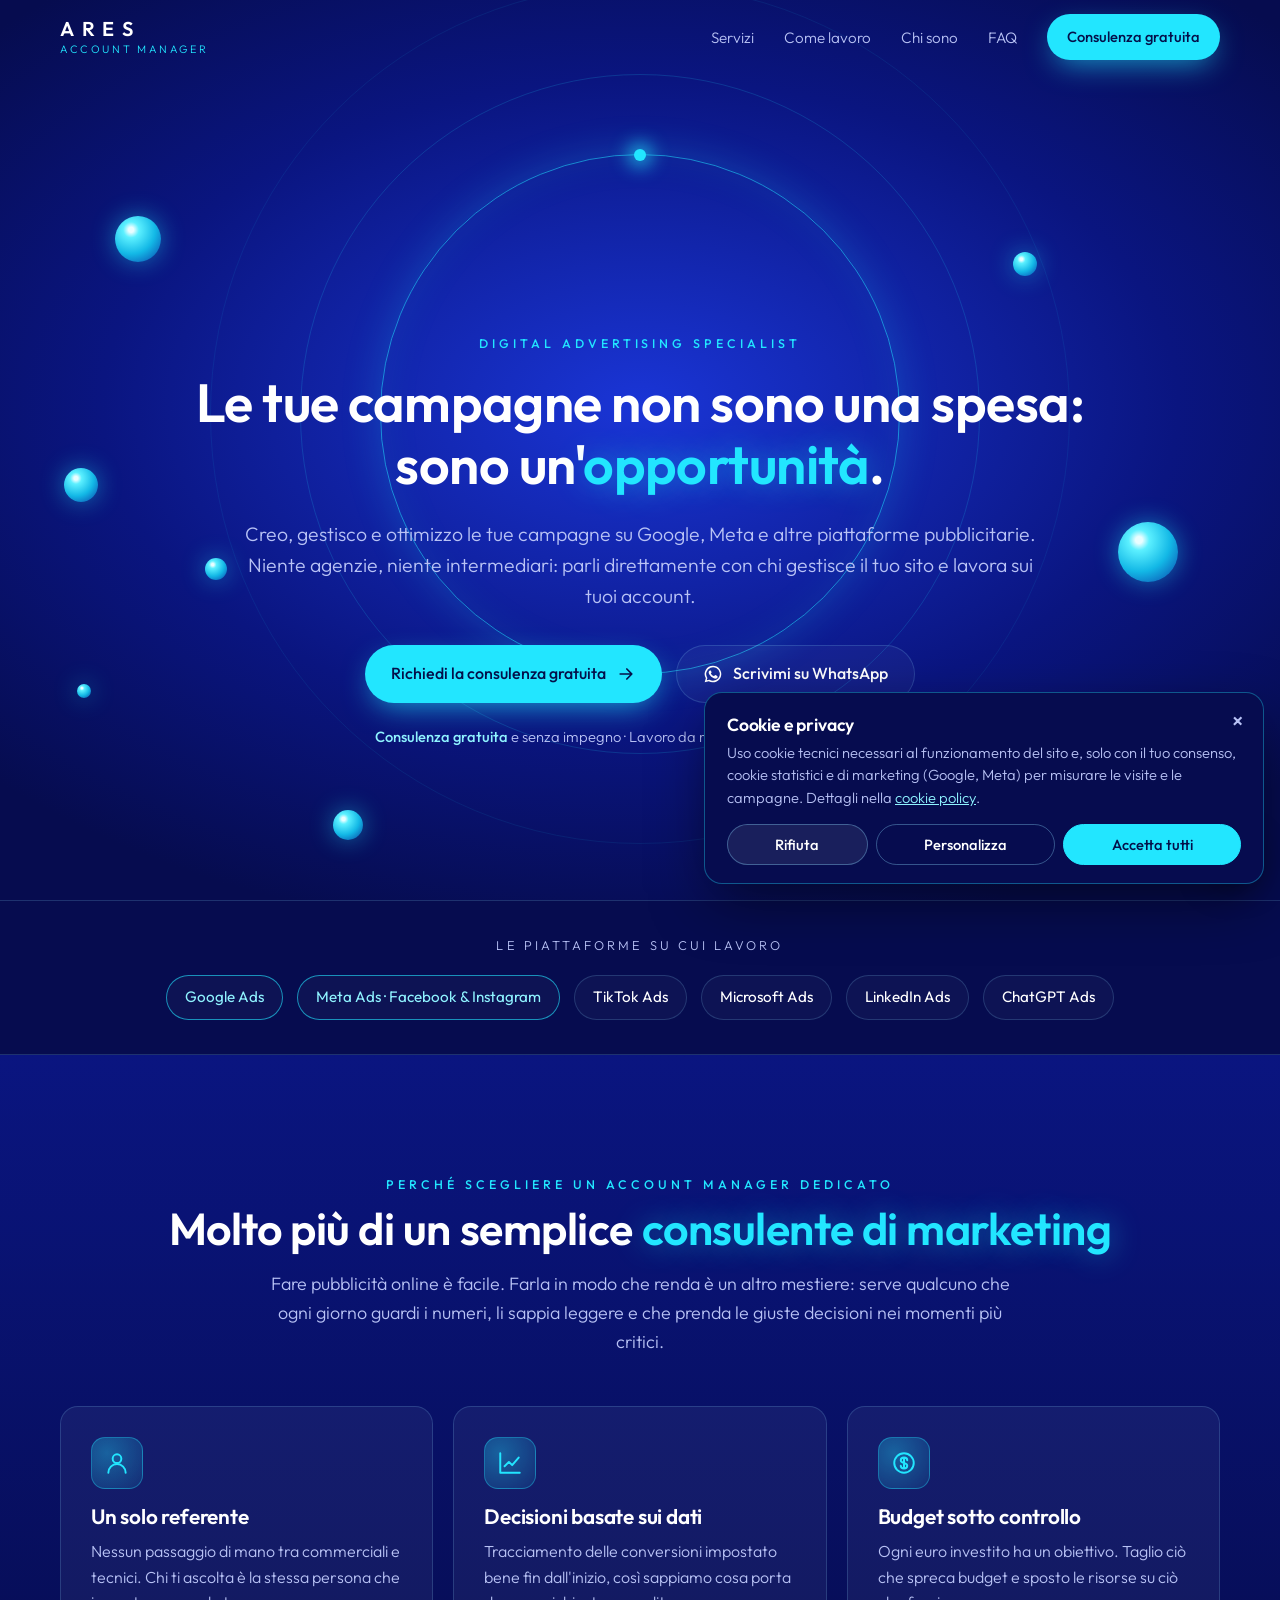
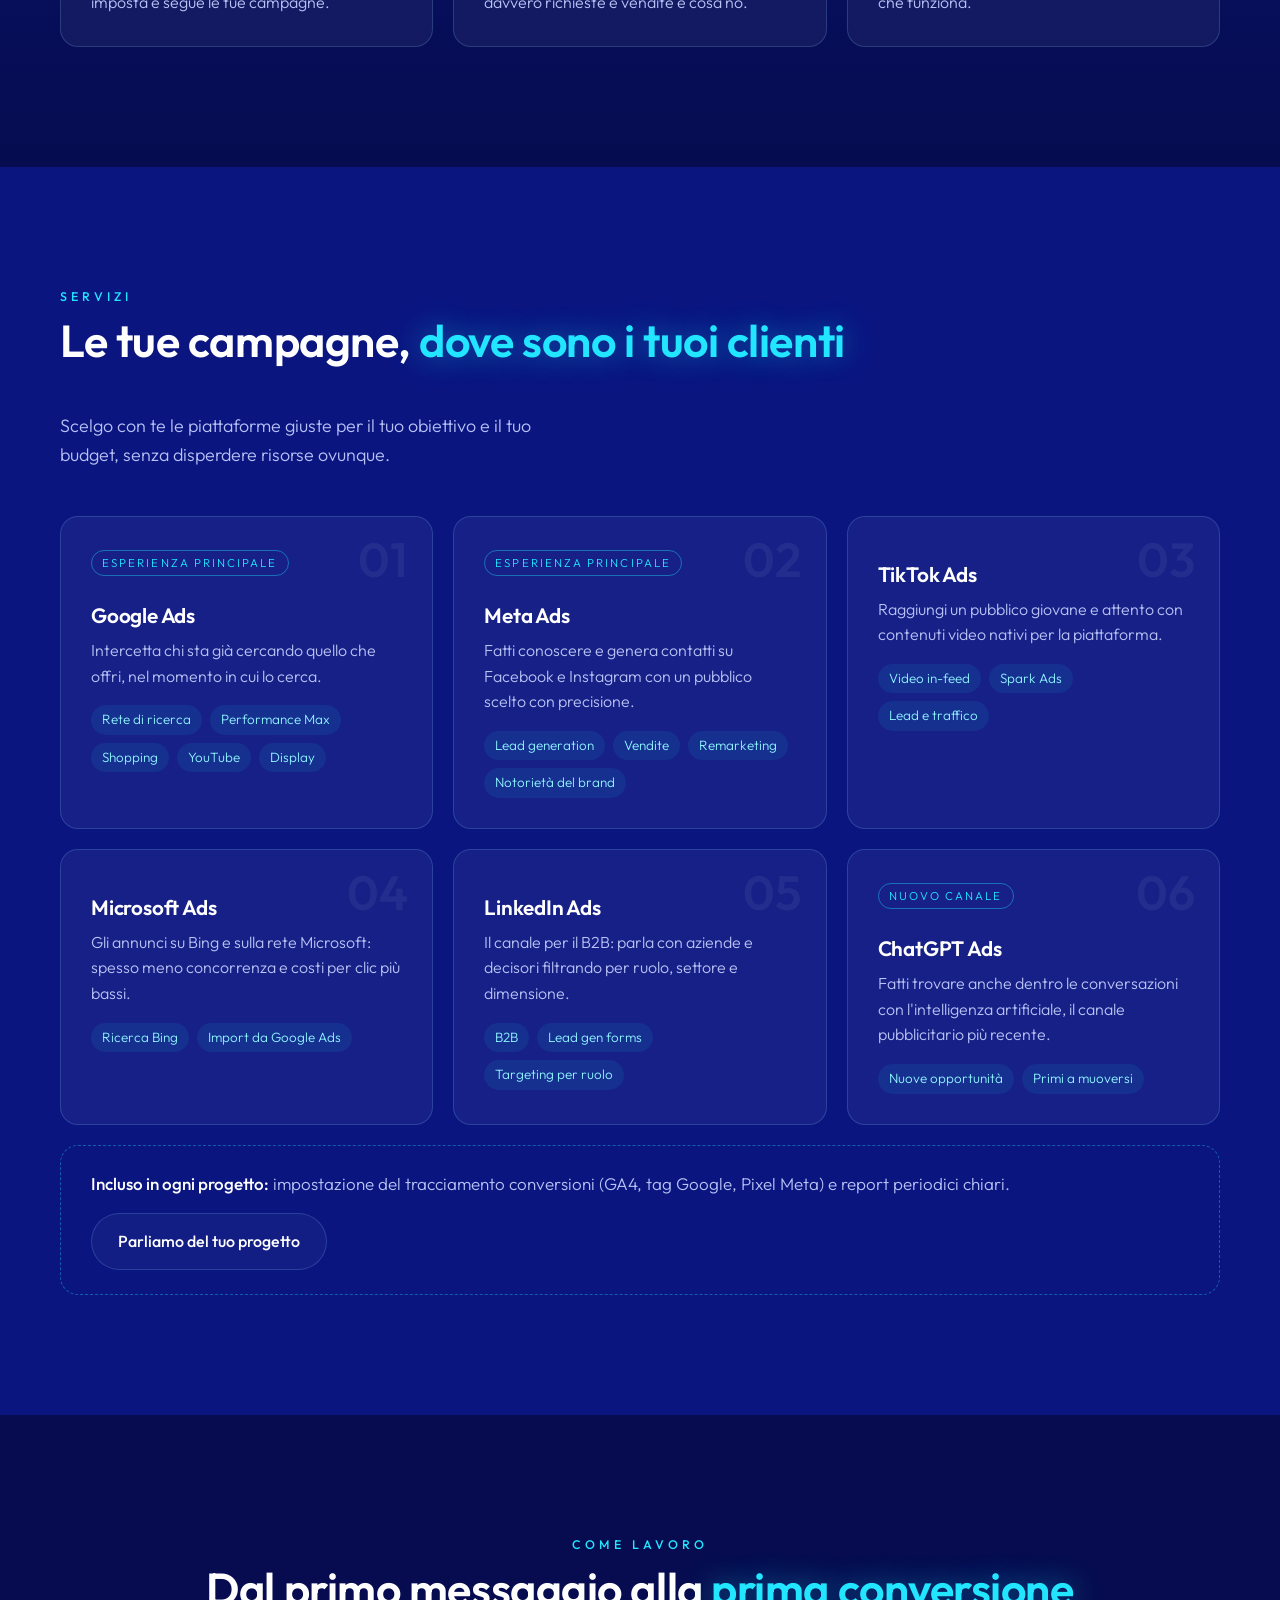
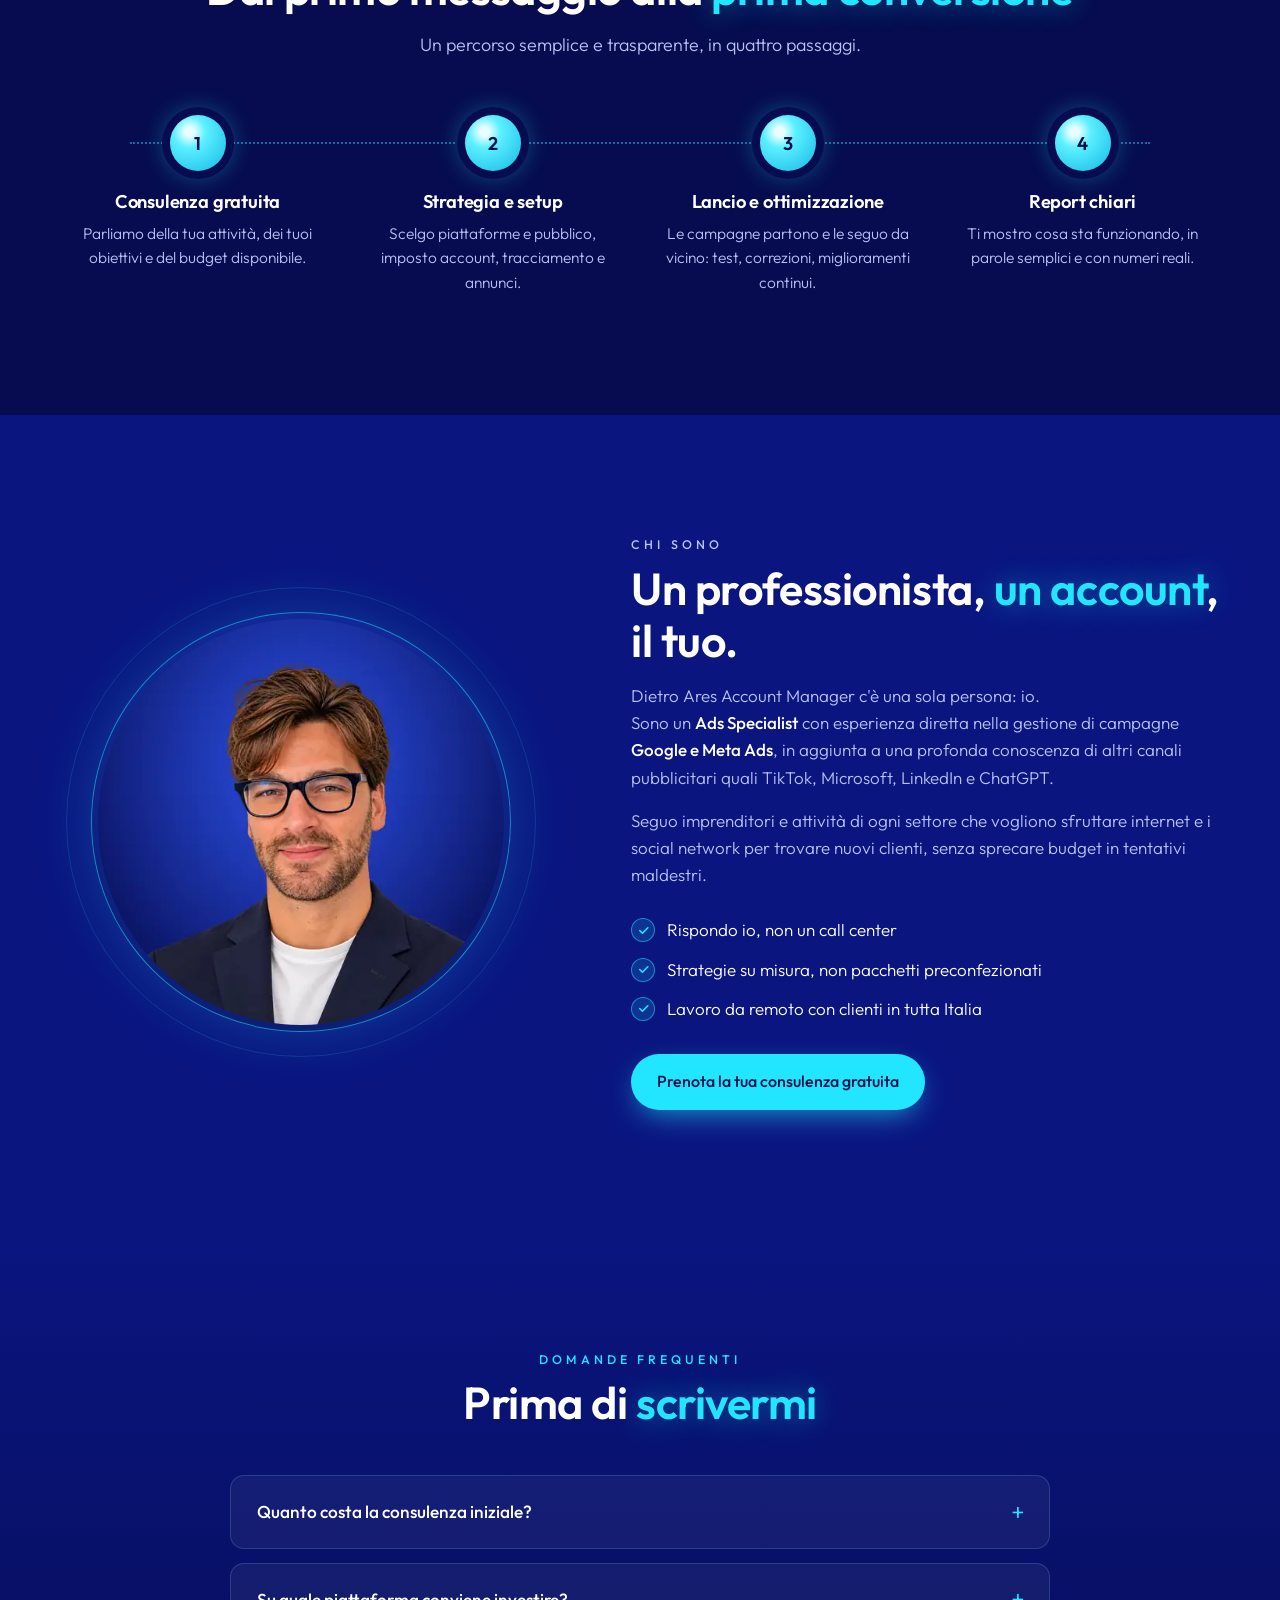
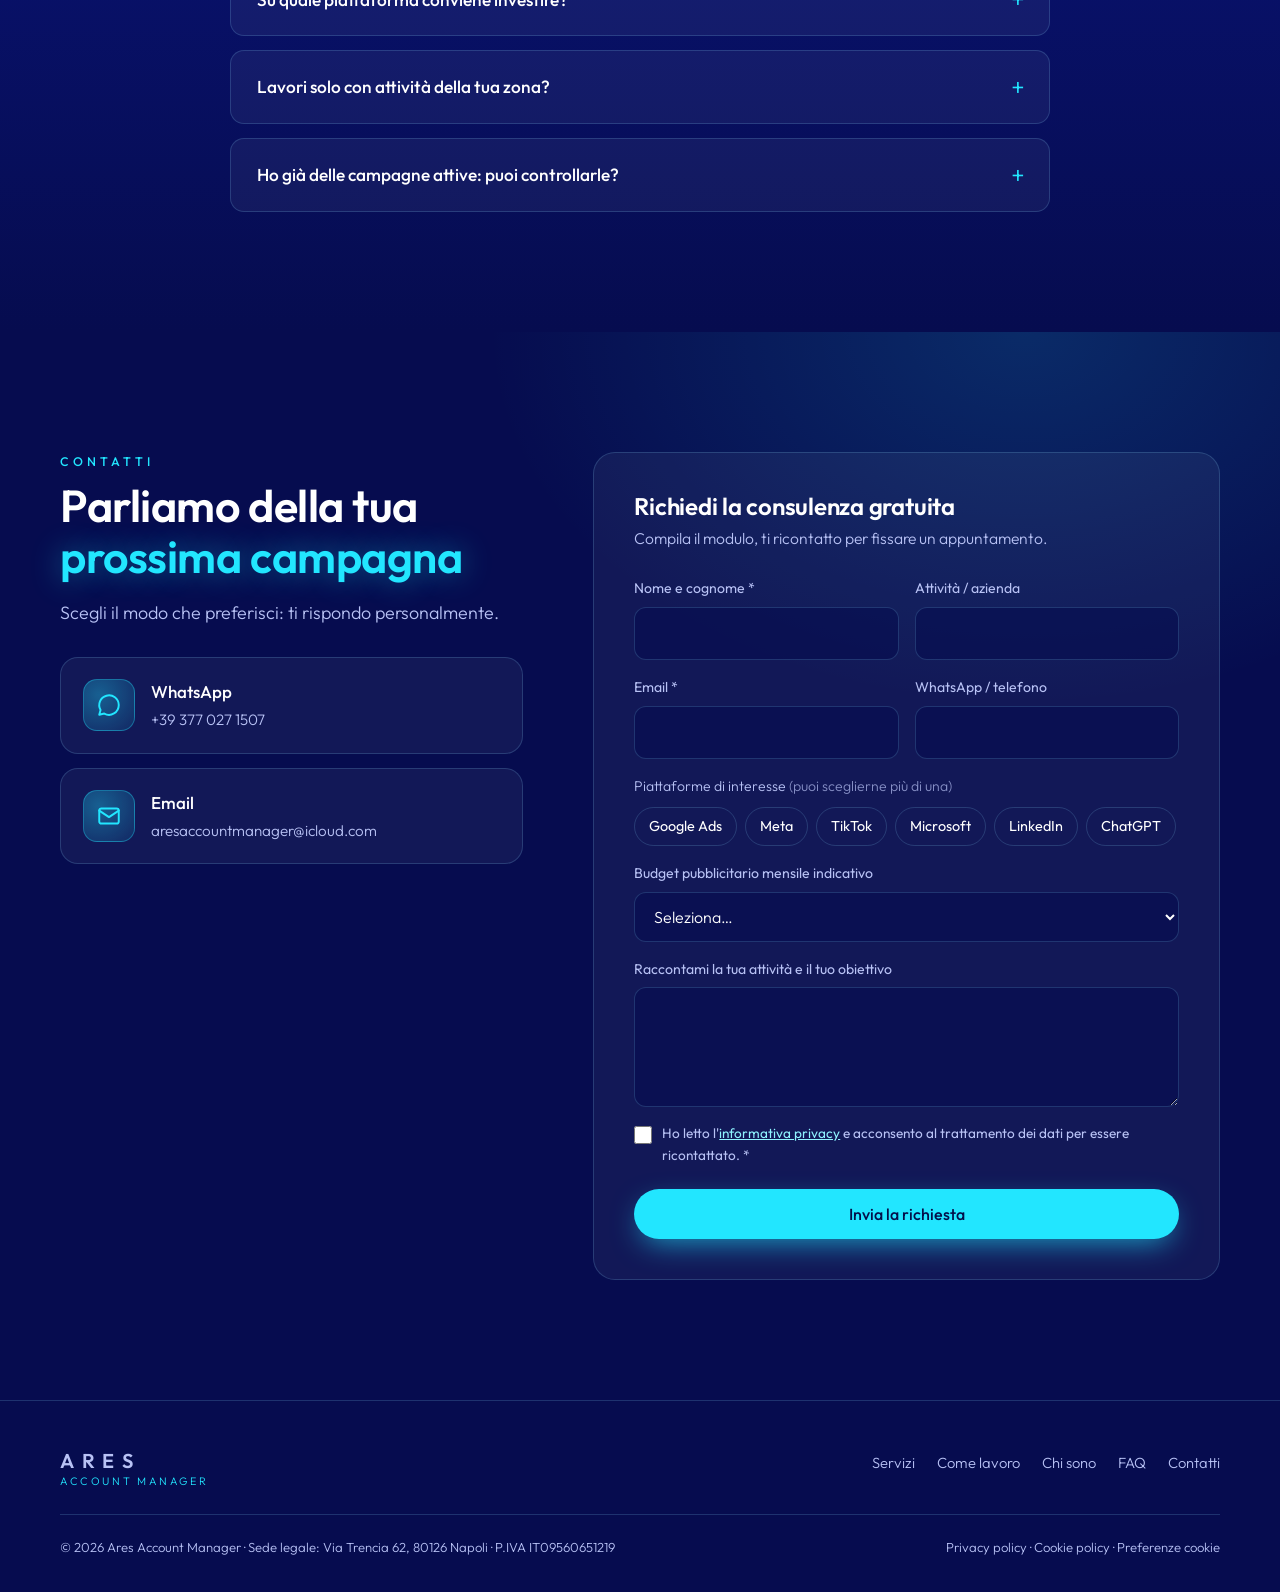
==== commit b0973a98: "Inserita P.IVA Co-Authored-By: Claude Opus 5.5 <noreply@anthropic.com> Claude-Session: https://claud" ====
--- a/index.html
+++ b/index.html
@@ -282,8 +282,7 @@
       </nav>
     </div>
     <div class="legal">
-      <!-- TODO: inserire P.IVA (obbligatoria sul sito per chi ha partita IVA) -->
-      <span>© 2026 Ares Account Manager · Sede legale: Via Trencia 62, 80126 Napoli · P.IVA ———</span>
+      <span>© 2026 Ares Account Manager · Sede legale: Via Trencia 62, 80126 Napoli · P.IVA IT09560651219</span>
       <span><a href="/privacy-policy">Privacy policy</a> · <a href="/cookie-policy">Cookie policy</a> · <a href="#" data-cookie-prefs>Preferenze cookie</a></span>
     </div>
   </div>
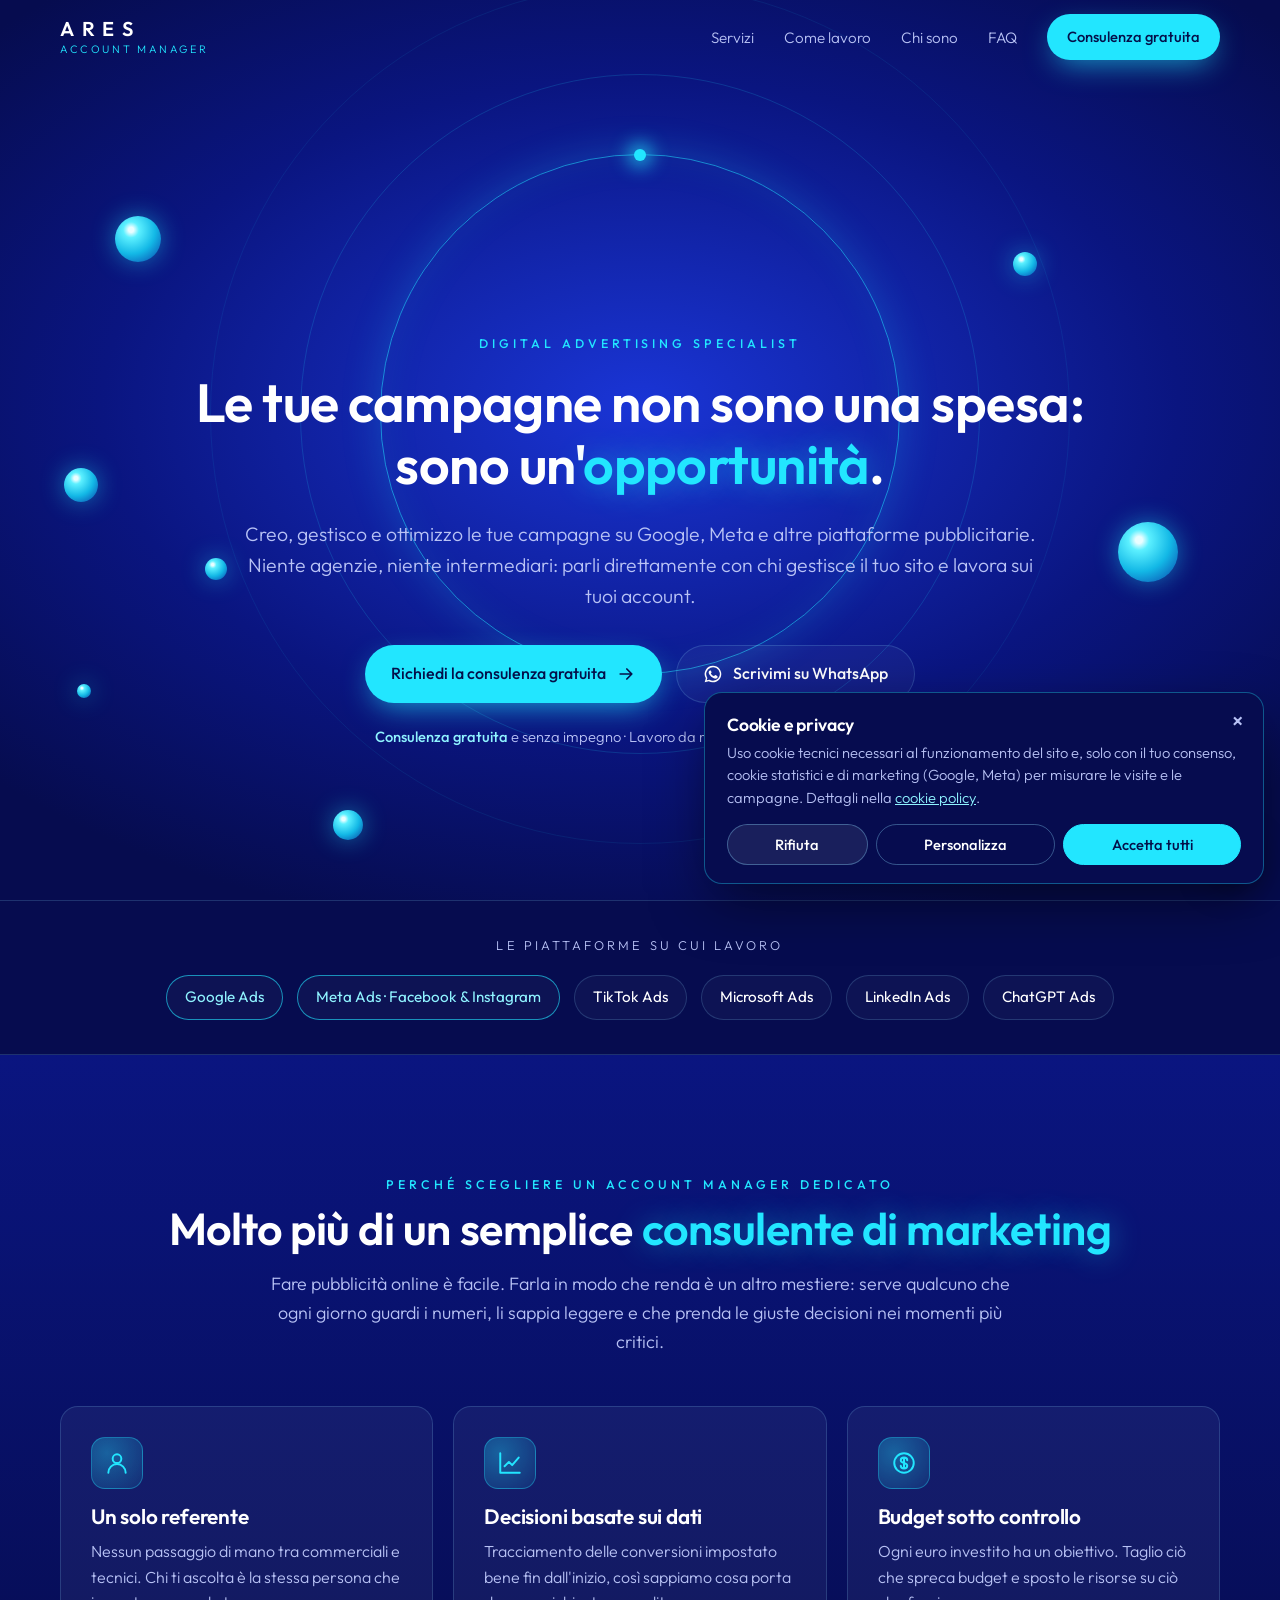
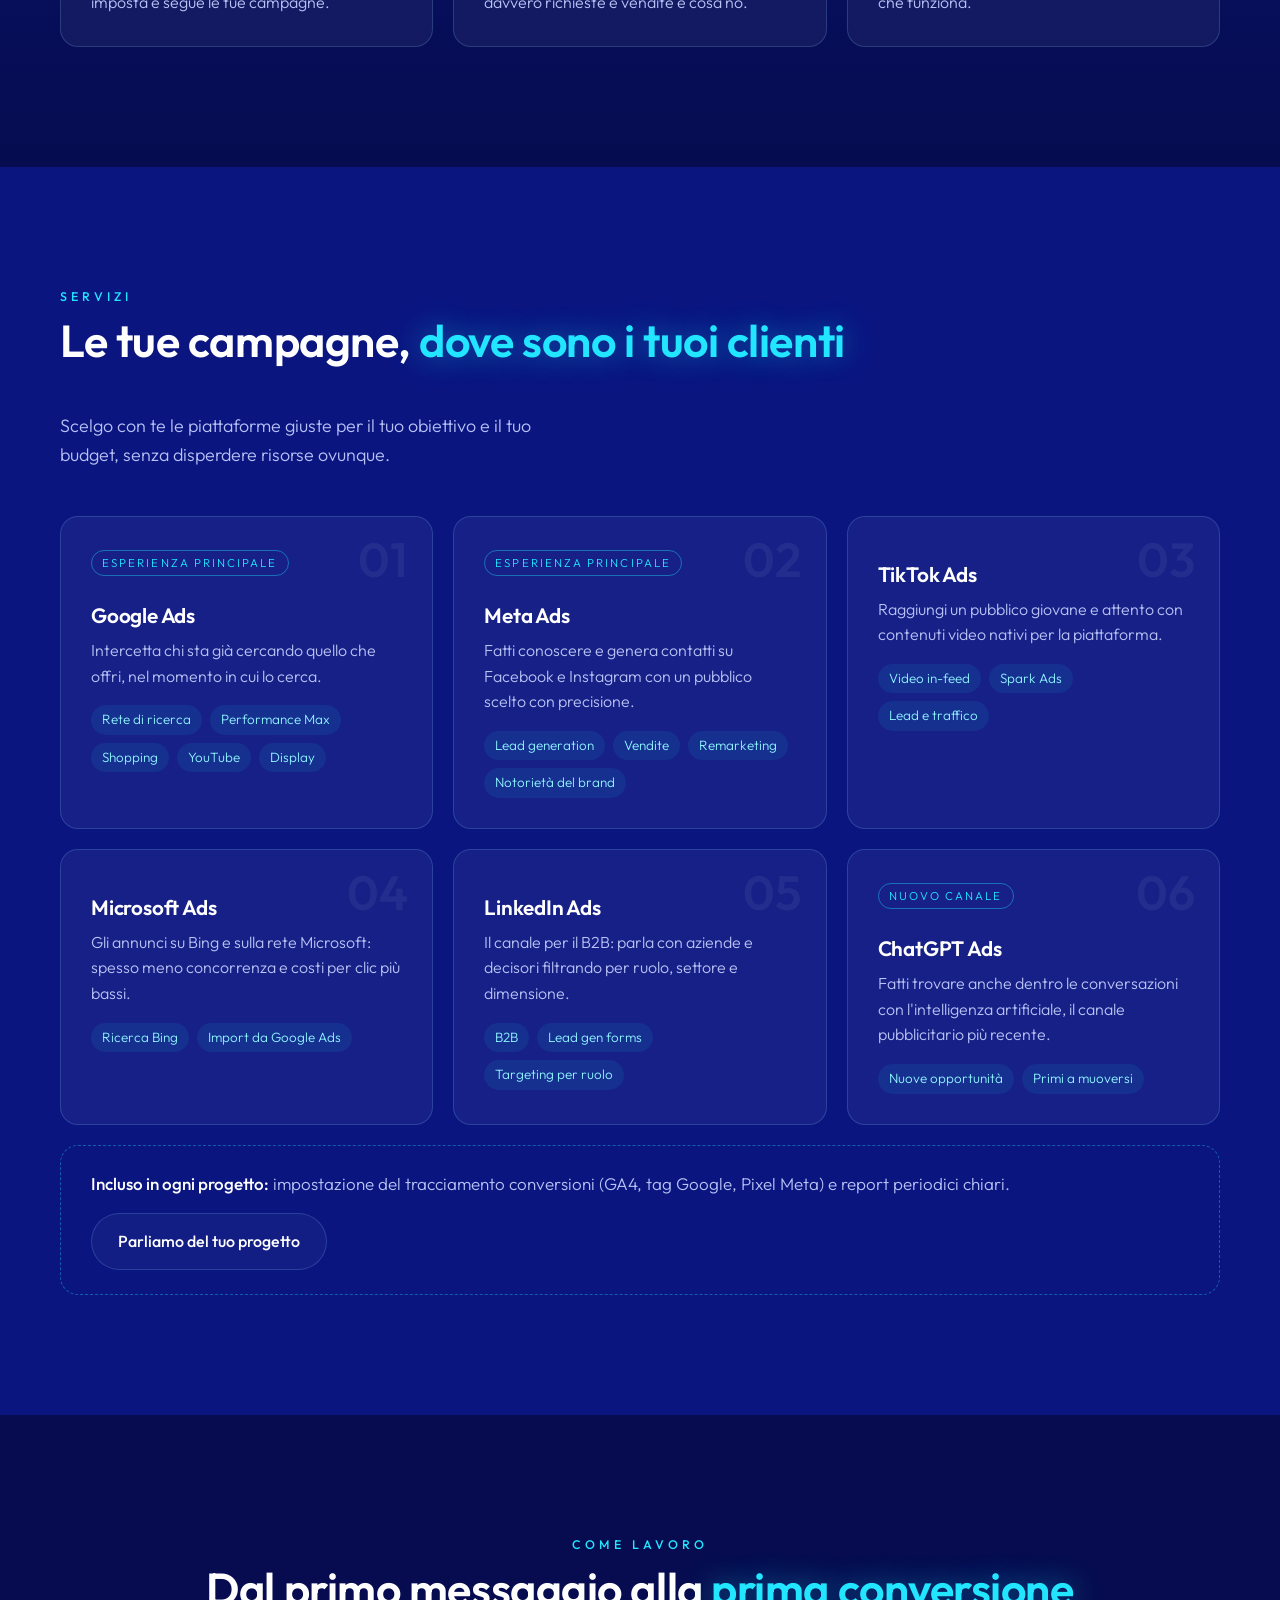
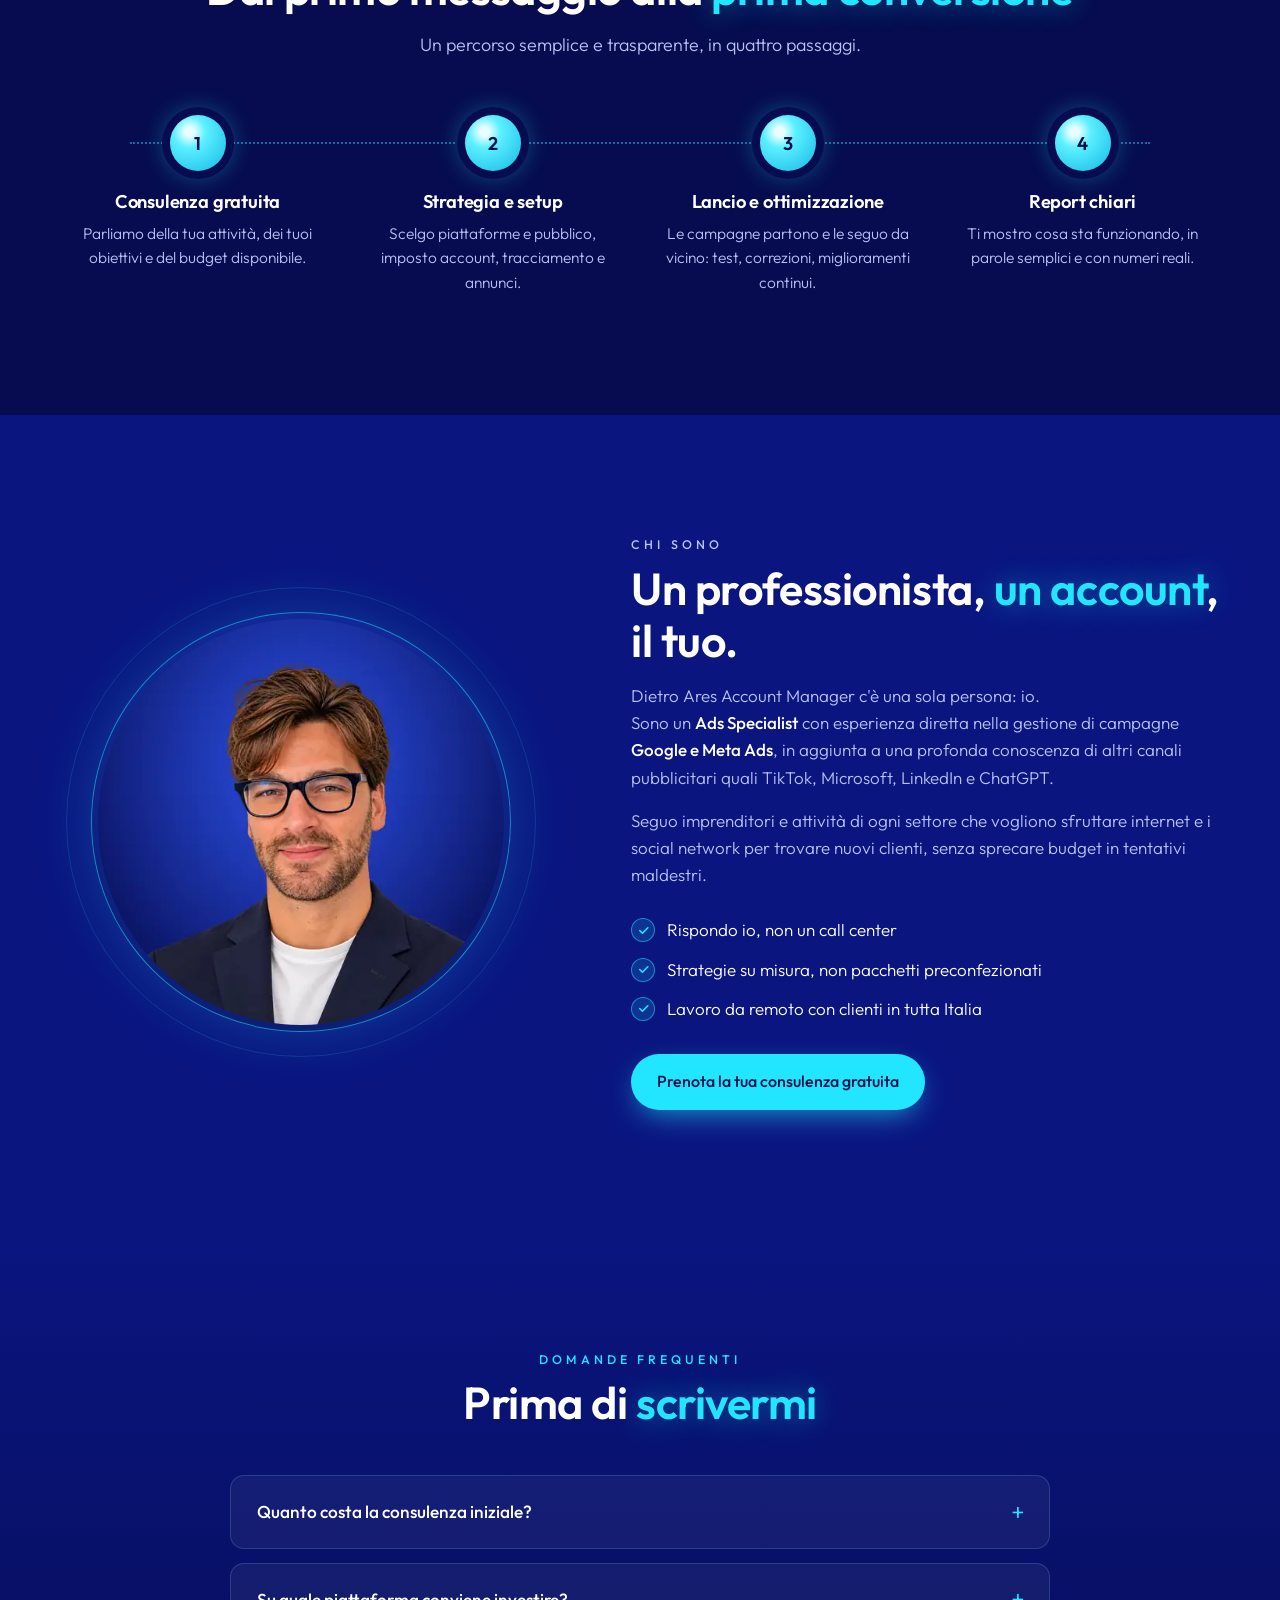
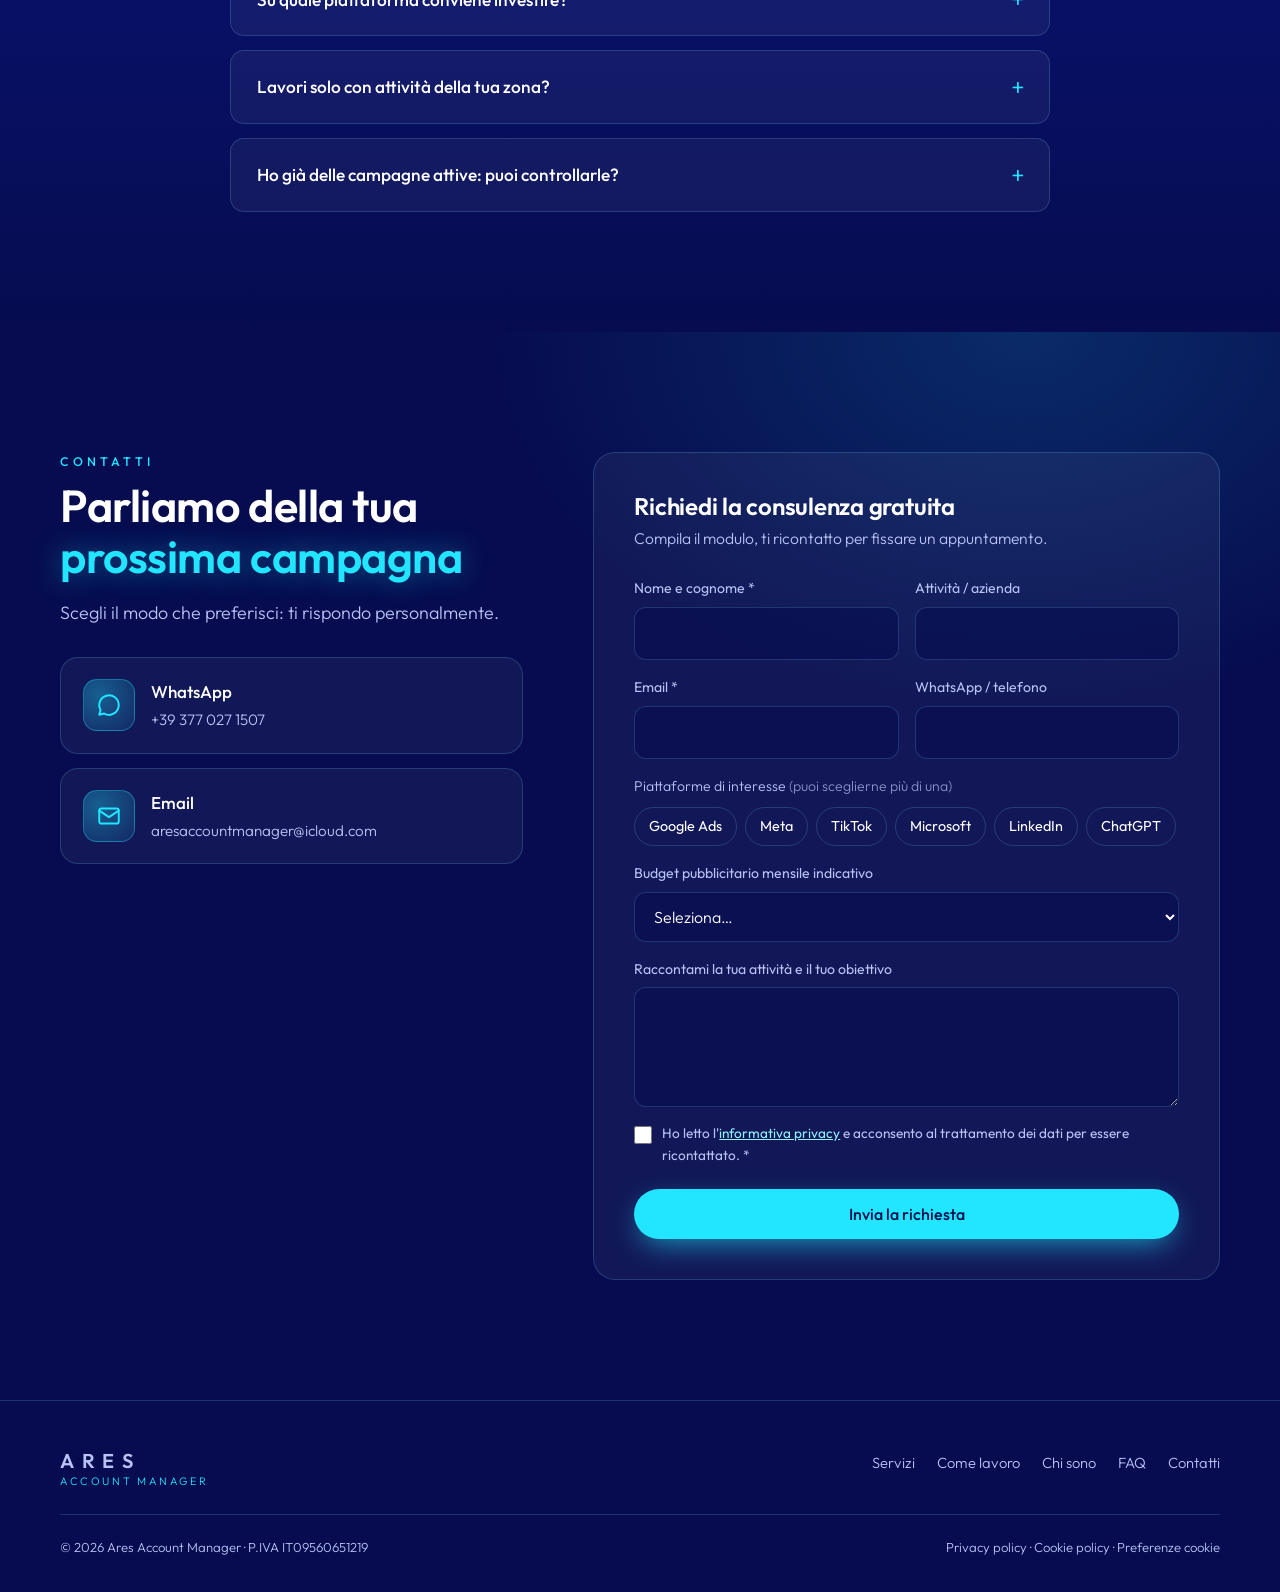
==== commit e66df2d0: "Rimossa la sede legale Co-Authored-By: Claude Opus 5.5 <noreply@anthropic.com> Claude-Session: https" ====
--- a/index.html
+++ b/index.html
@@ -17,7 +17,7 @@
 <meta property="og:image" content="https://aresdigitalmarketing.com/og-image.png">
 <meta property="og:locale" content="it_IT">
 <meta name="twitter:card" content="summary_large_image">
-<script type="application/ld+json">{"@context":"https://schema.org","@type":"ProfessionalService","name":"Ares Account Manager","url":"https://aresdigitalmarketing.com/","email":"aresaccountmanager@icloud.com","telephone":"+393770271507","description":"Ads Specialist freelance: gestione campagne Google Ads, Meta Ads, TikTok, Microsoft, LinkedIn e ChatGPT.","areaServed":"IT","address":{"@type":"PostalAddress","streetAddress":"Via Trencia 62","postalCode":"80126","addressLocality":"Napoli","addressCountry":"IT"}}</script>
+<script type="application/ld+json">{"@context":"https://schema.org","@type":"ProfessionalService","name":"Ares Account Manager","url":"https://aresdigitalmarketing.com/","email":"aresaccountmanager@icloud.com","telephone":"+393770271507","description":"Ads Specialist freelance: gestione campagne Google Ads, Meta Ads, TikTok, Microsoft, LinkedIn e ChatGPT.","areaServed":"IT","vatID":"IT09560651219"}</script>
 <!-- Google Consent Mode v2 (tutto negato di default) + Google Tag Manager -->
 <script>
 window.dataLayer=window.dataLayer||[];function gtag(){dataLayer.push(arguments)}
@@ -282,7 +282,7 @@
       </nav>
     </div>
     <div class="legal">
-      <span>© 2026 Ares Account Manager · Sede legale: Via Trencia 62, 80126 Napoli · P.IVA IT09560651219</span>
+      <span>© 2026 Ares Account Manager · P.IVA IT09560651219</span>
       <span><a href="/privacy-policy">Privacy policy</a> · <a href="/cookie-policy">Cookie policy</a> · <a href="#" data-cookie-prefs>Preferenze cookie</a></span>
     </div>
   </div>
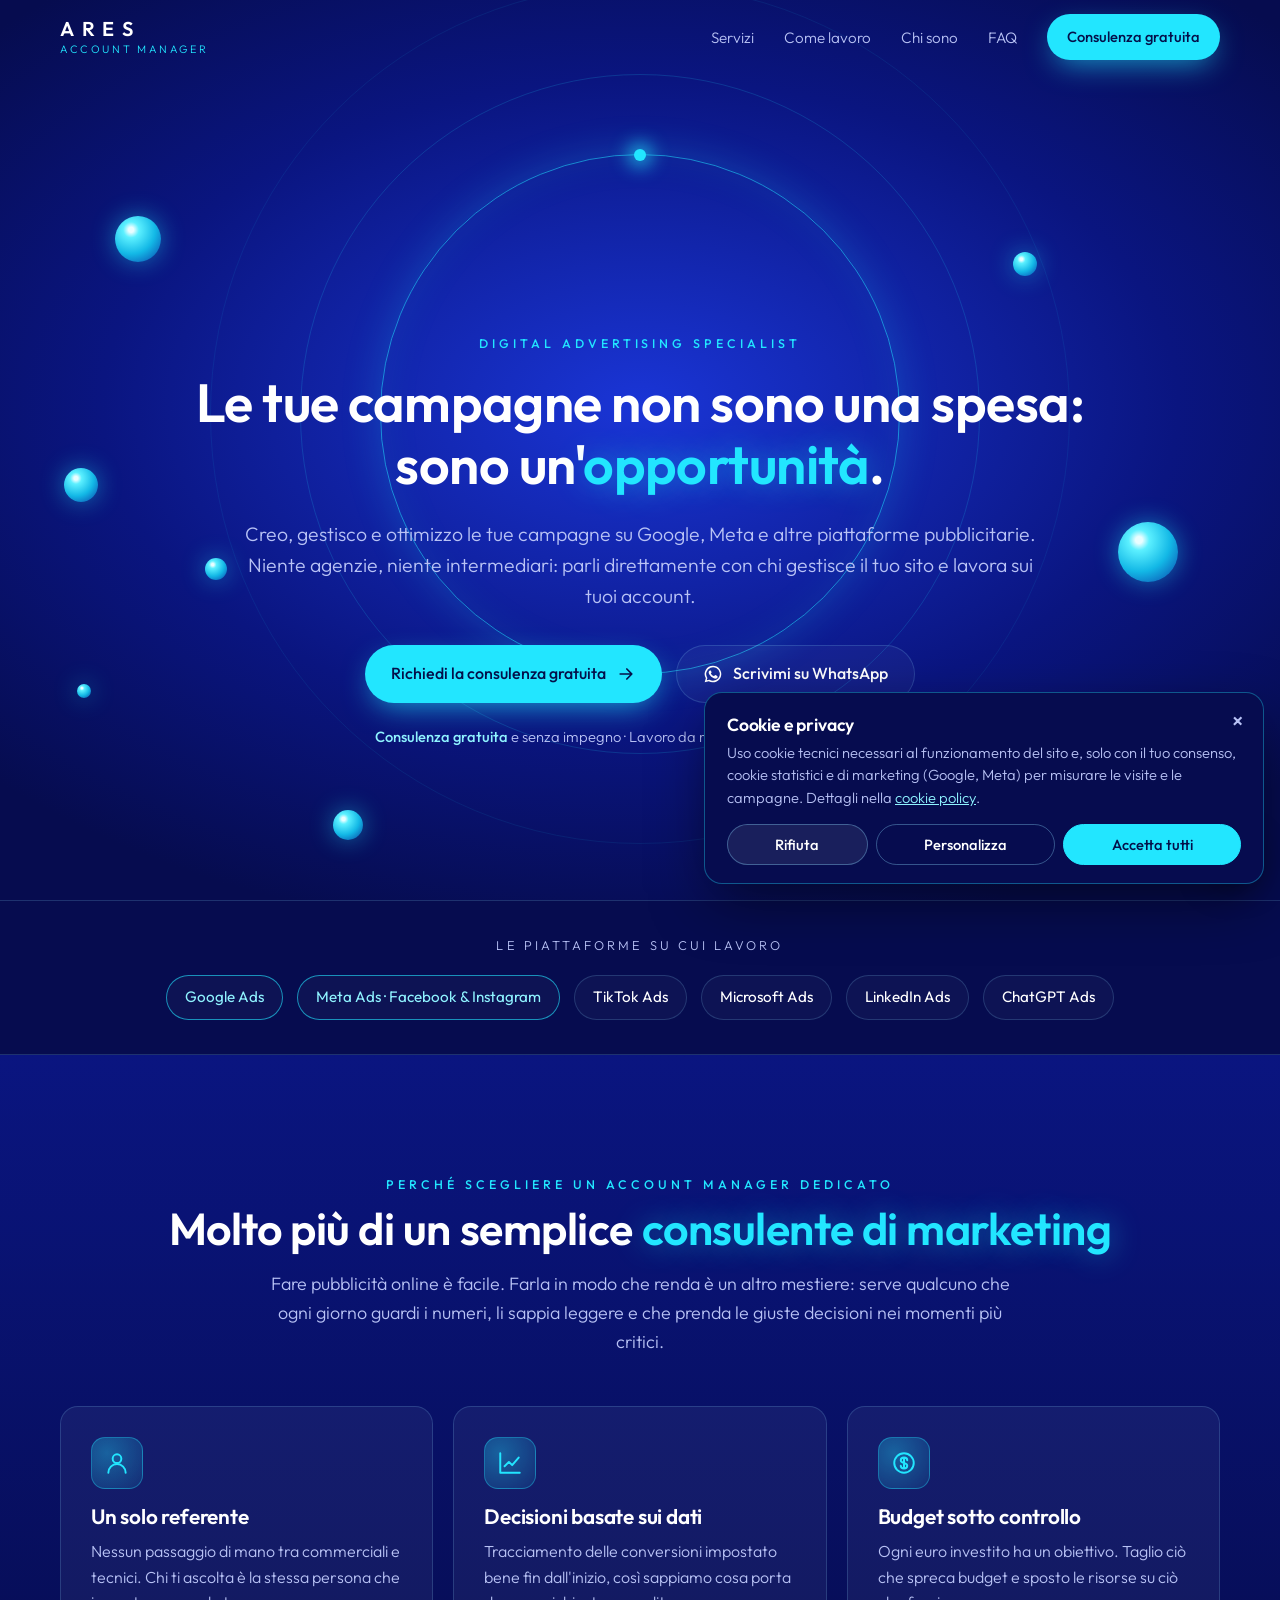
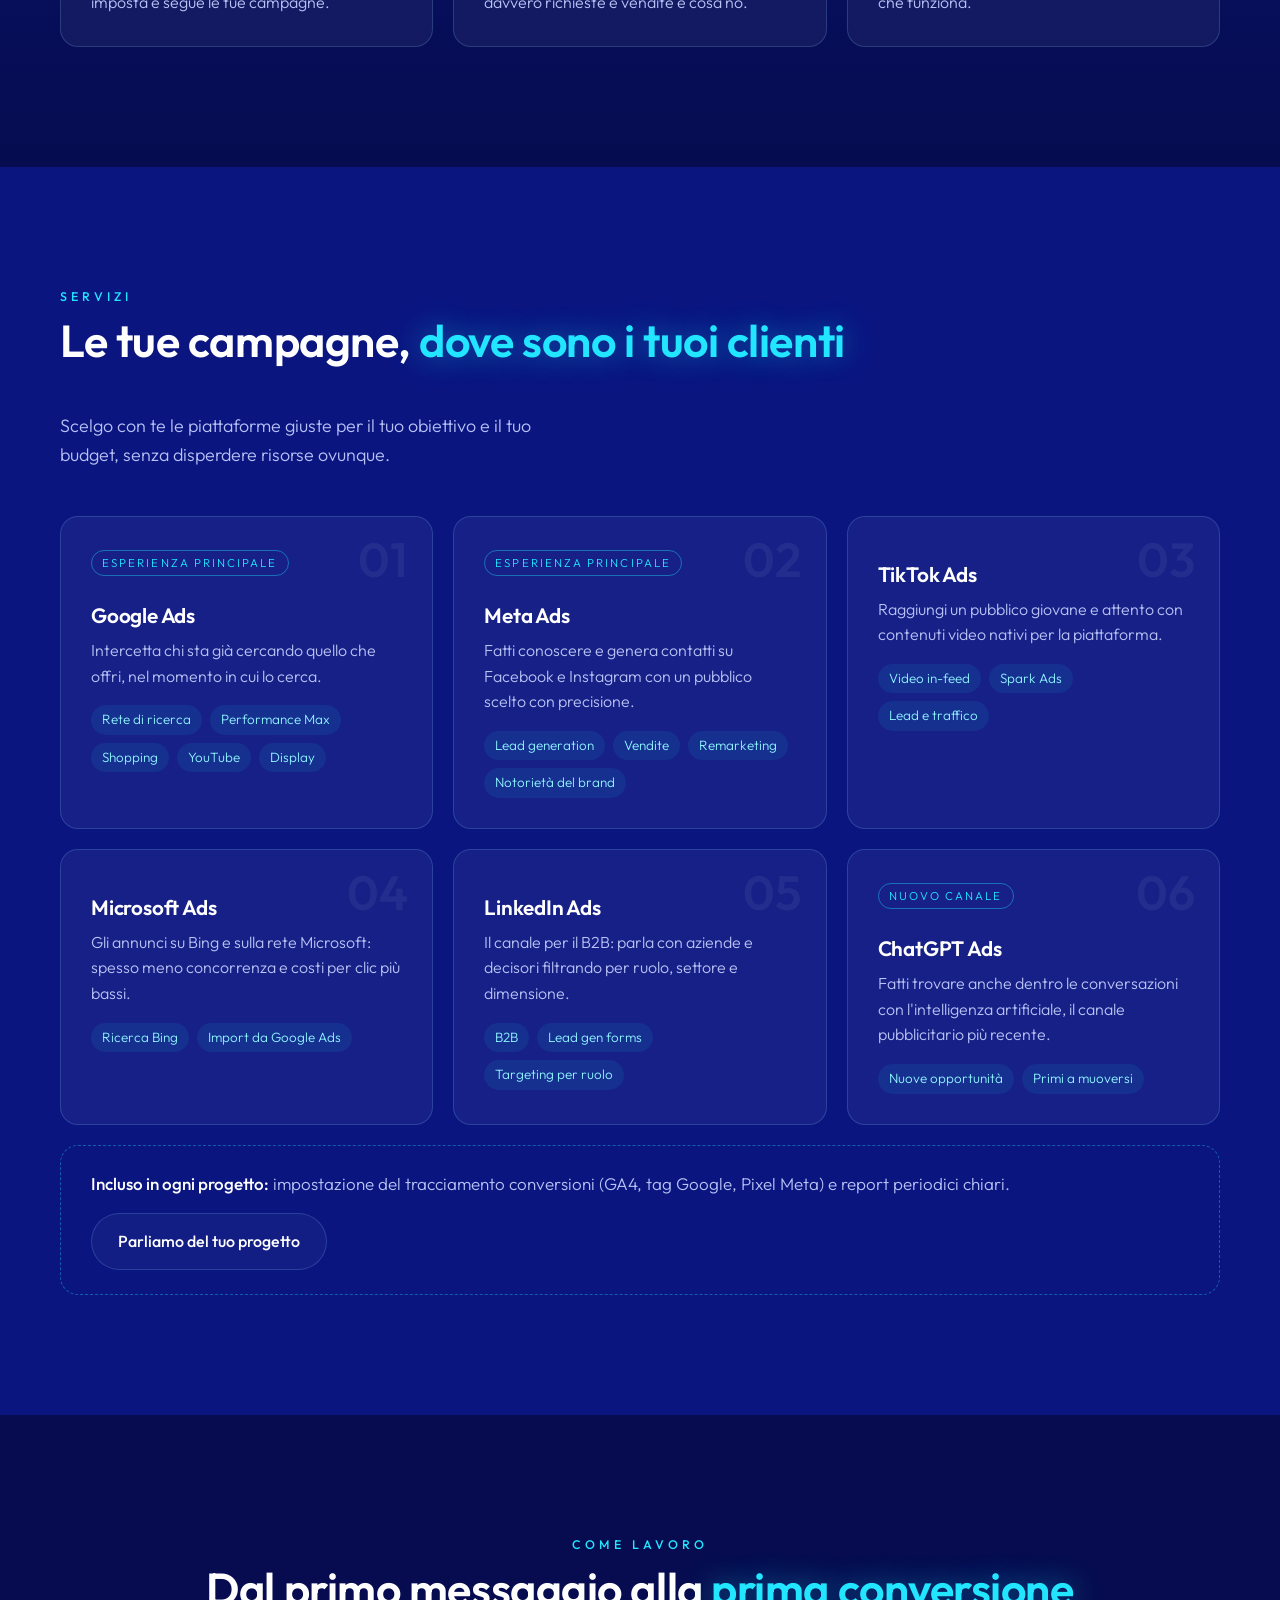
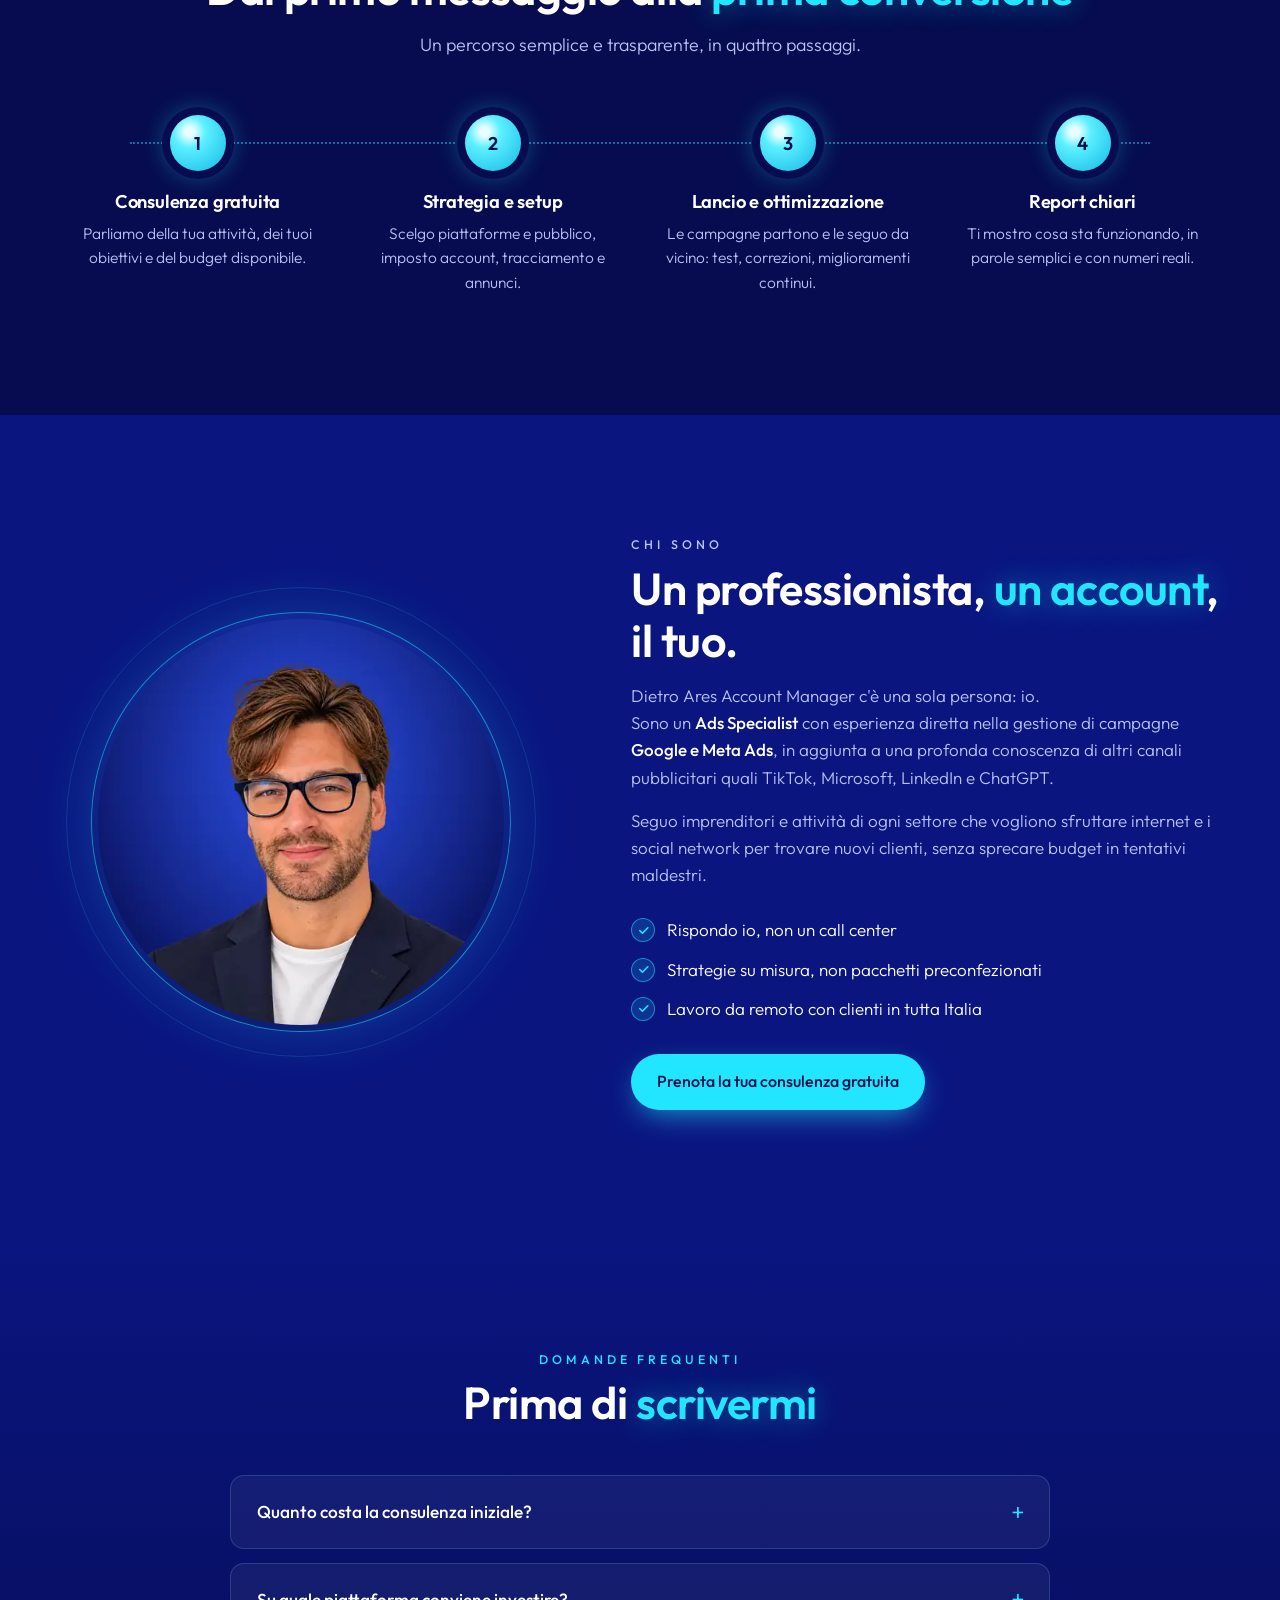
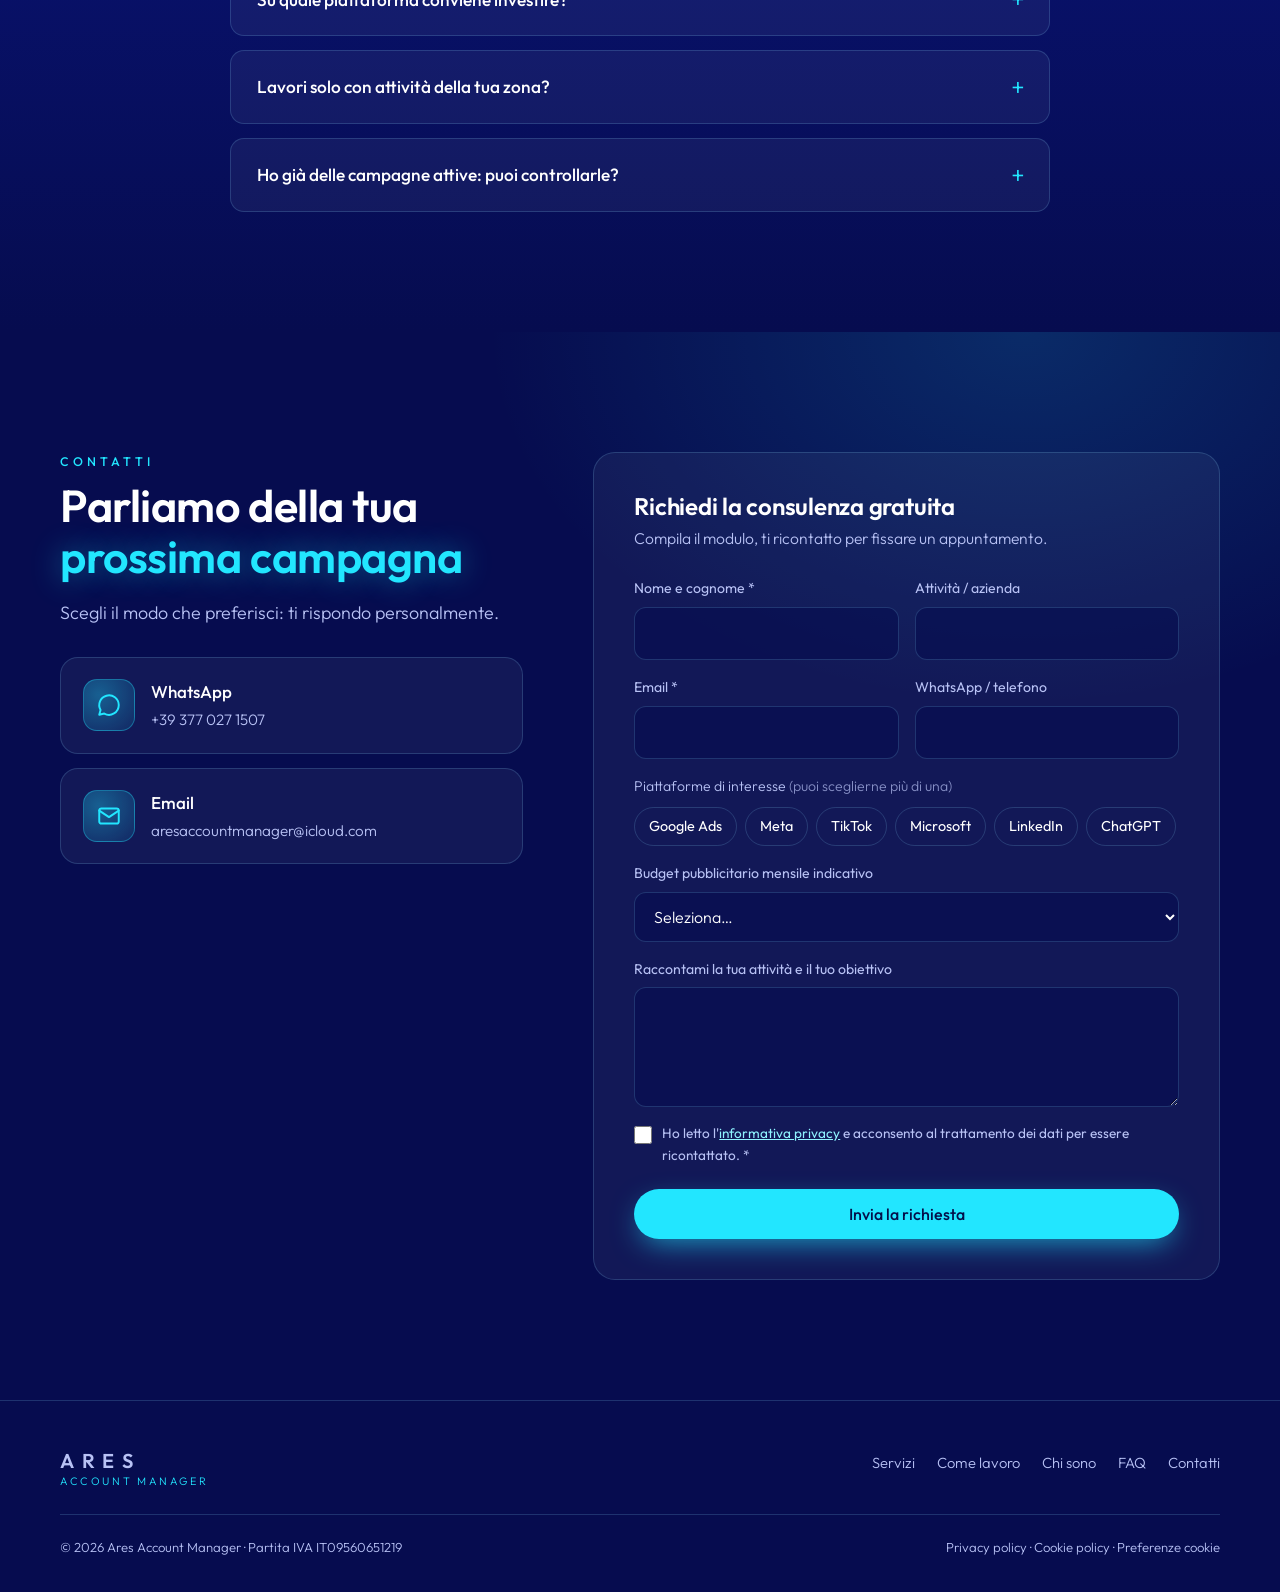
==== commit 053c2d8e: "Partita IVA scritta per esteso Co-Authored-By: Claude Opus 5.5 <noreply@anthropic.com> Claude-Sessio" ====
--- a/index.html
+++ b/index.html
@@ -282,7 +282,7 @@
       </nav>
     </div>
     <div class="legal">
-      <span>© 2026 Ares Account Manager · P.IVA IT09560651219</span>
+      <span>© 2026 Ares Account Manager · Partita IVA IT09560651219</span>
       <span><a href="/privacy-policy">Privacy policy</a> · <a href="/cookie-policy">Cookie policy</a> · <a href="#" data-cookie-prefs>Preferenze cookie</a></span>
     </div>
   </div>
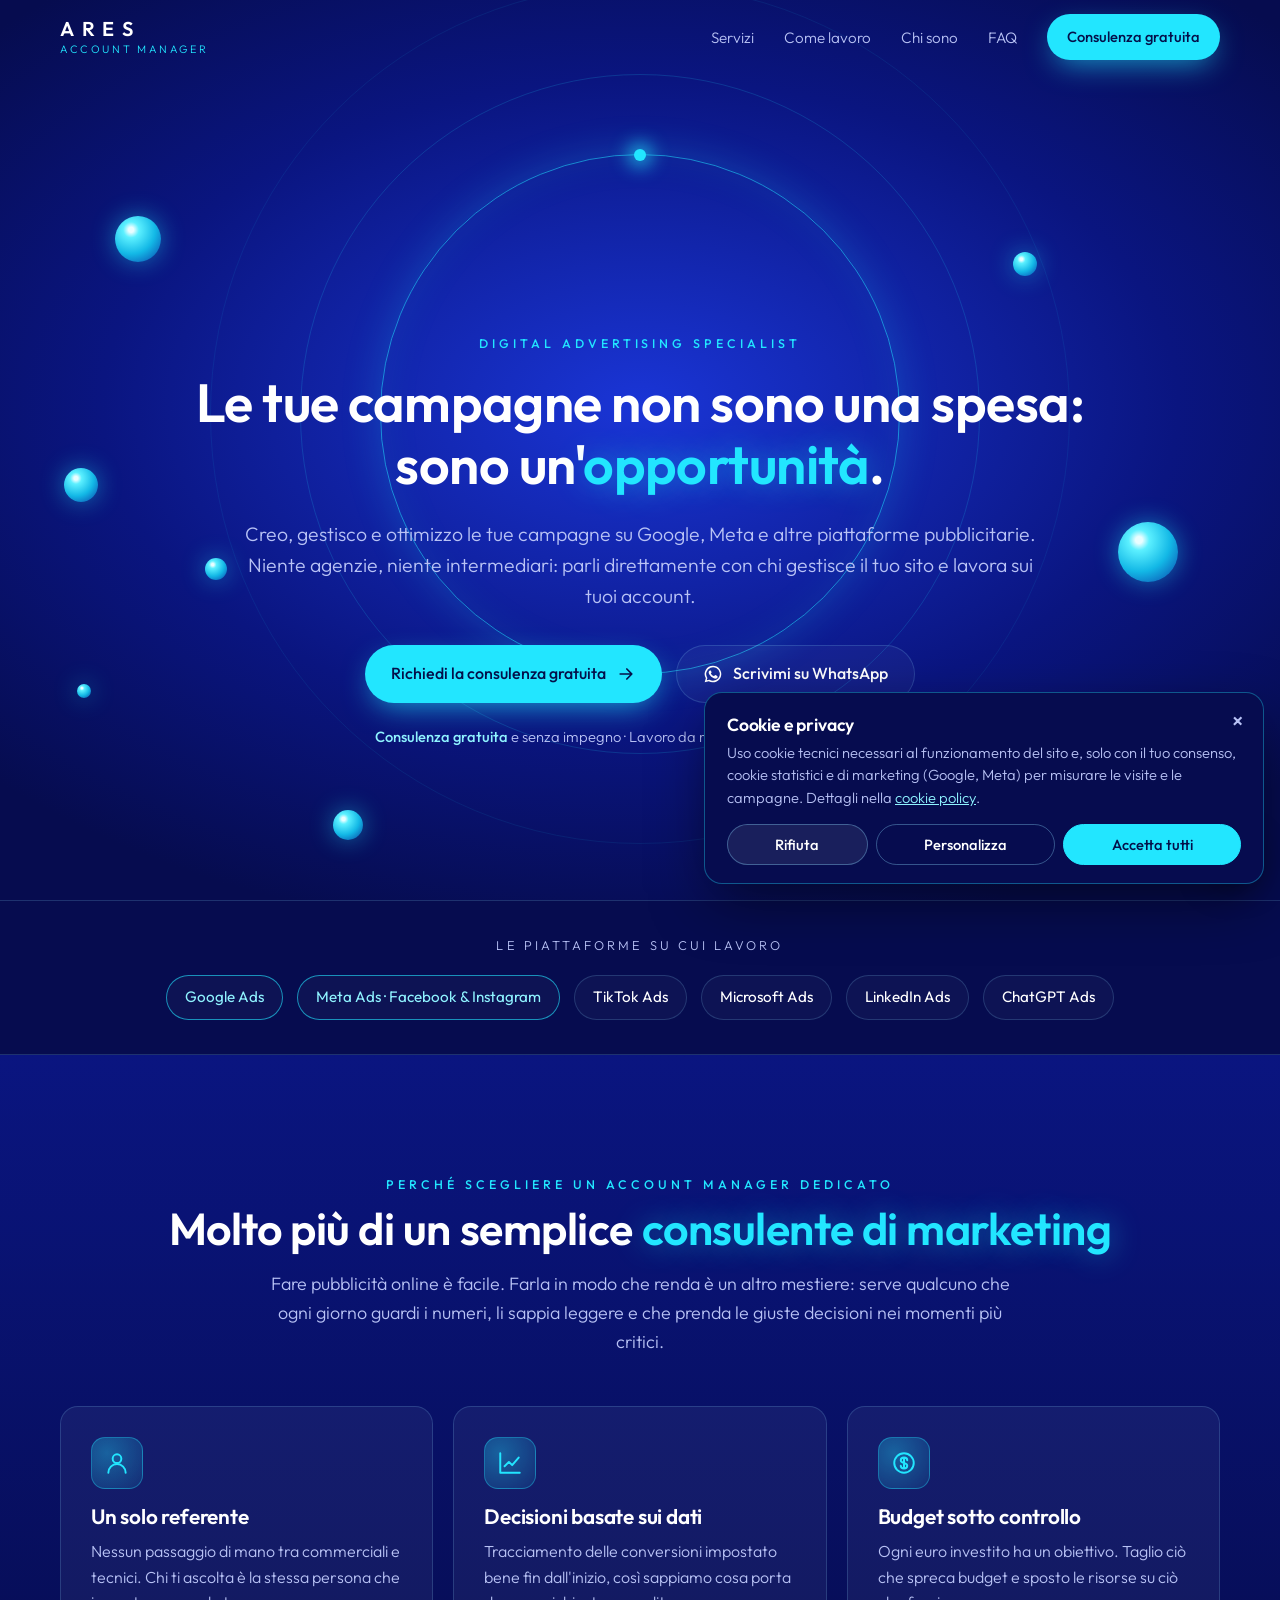
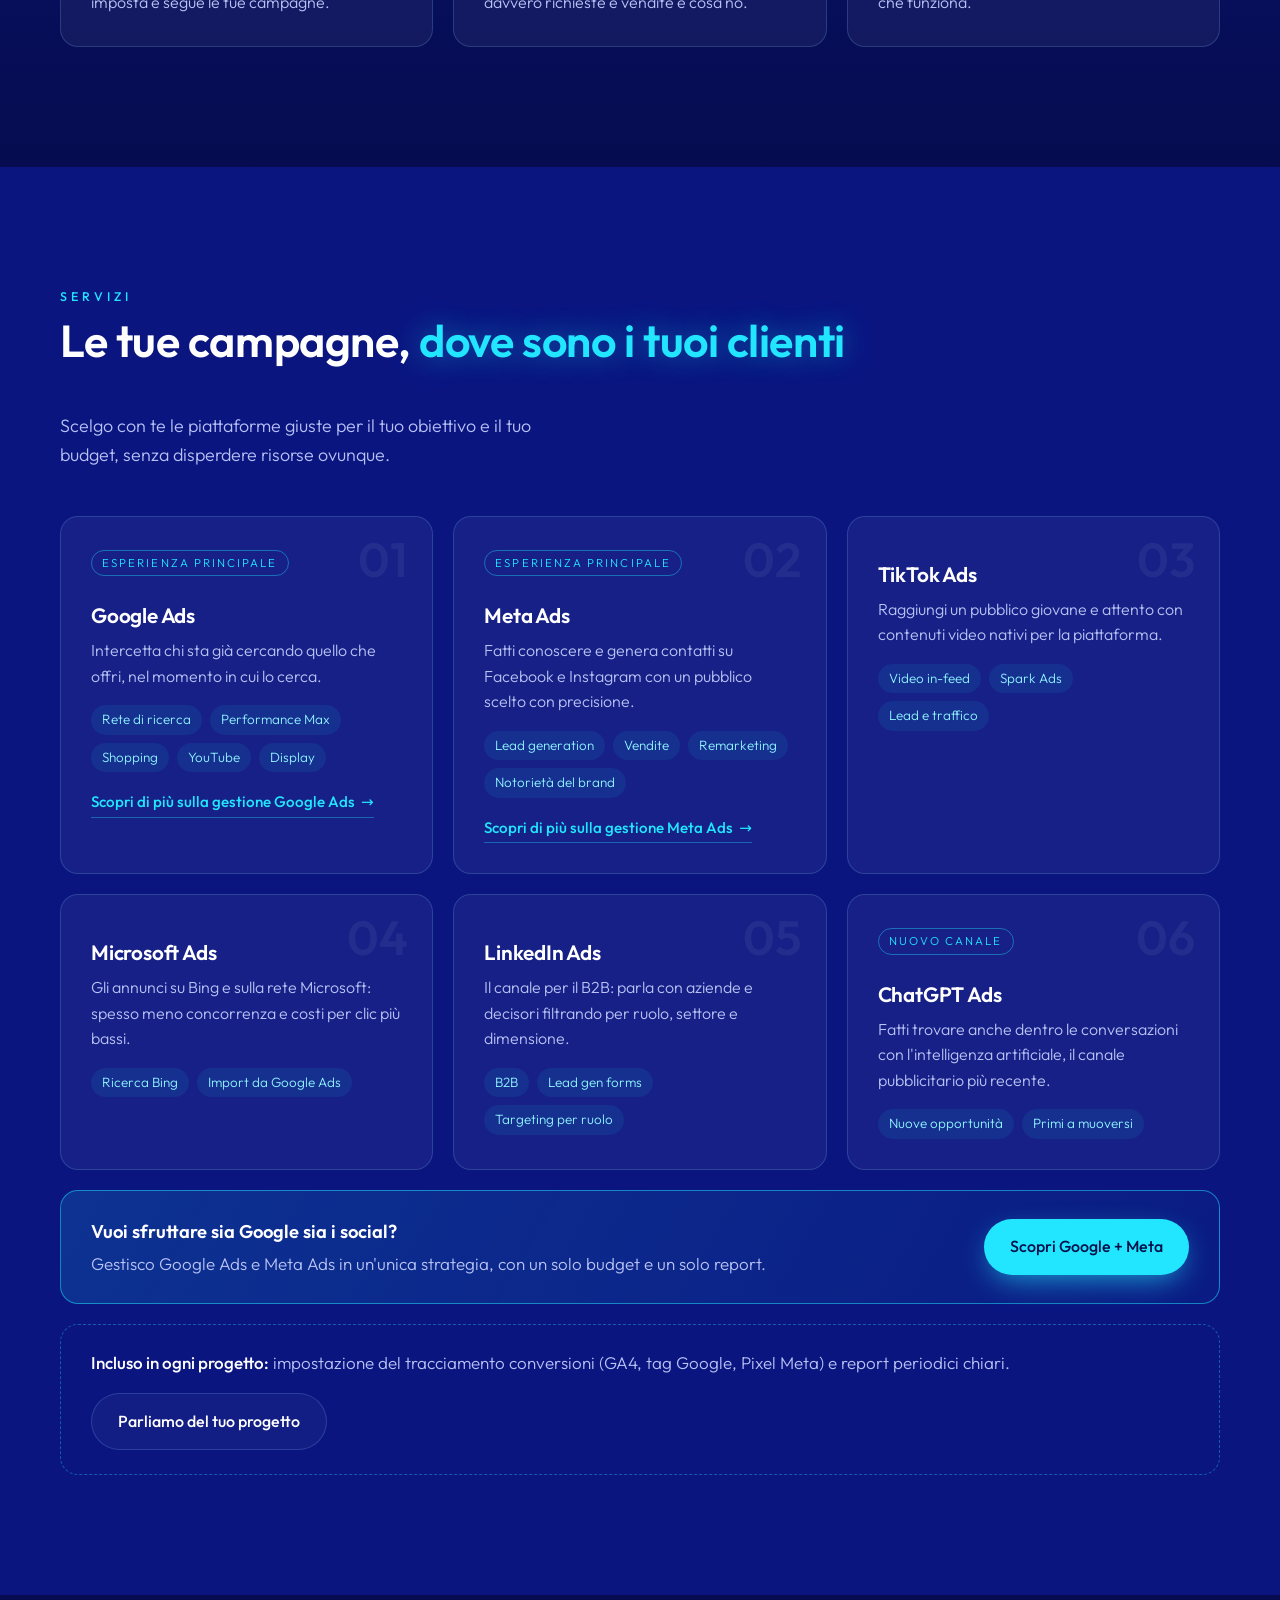
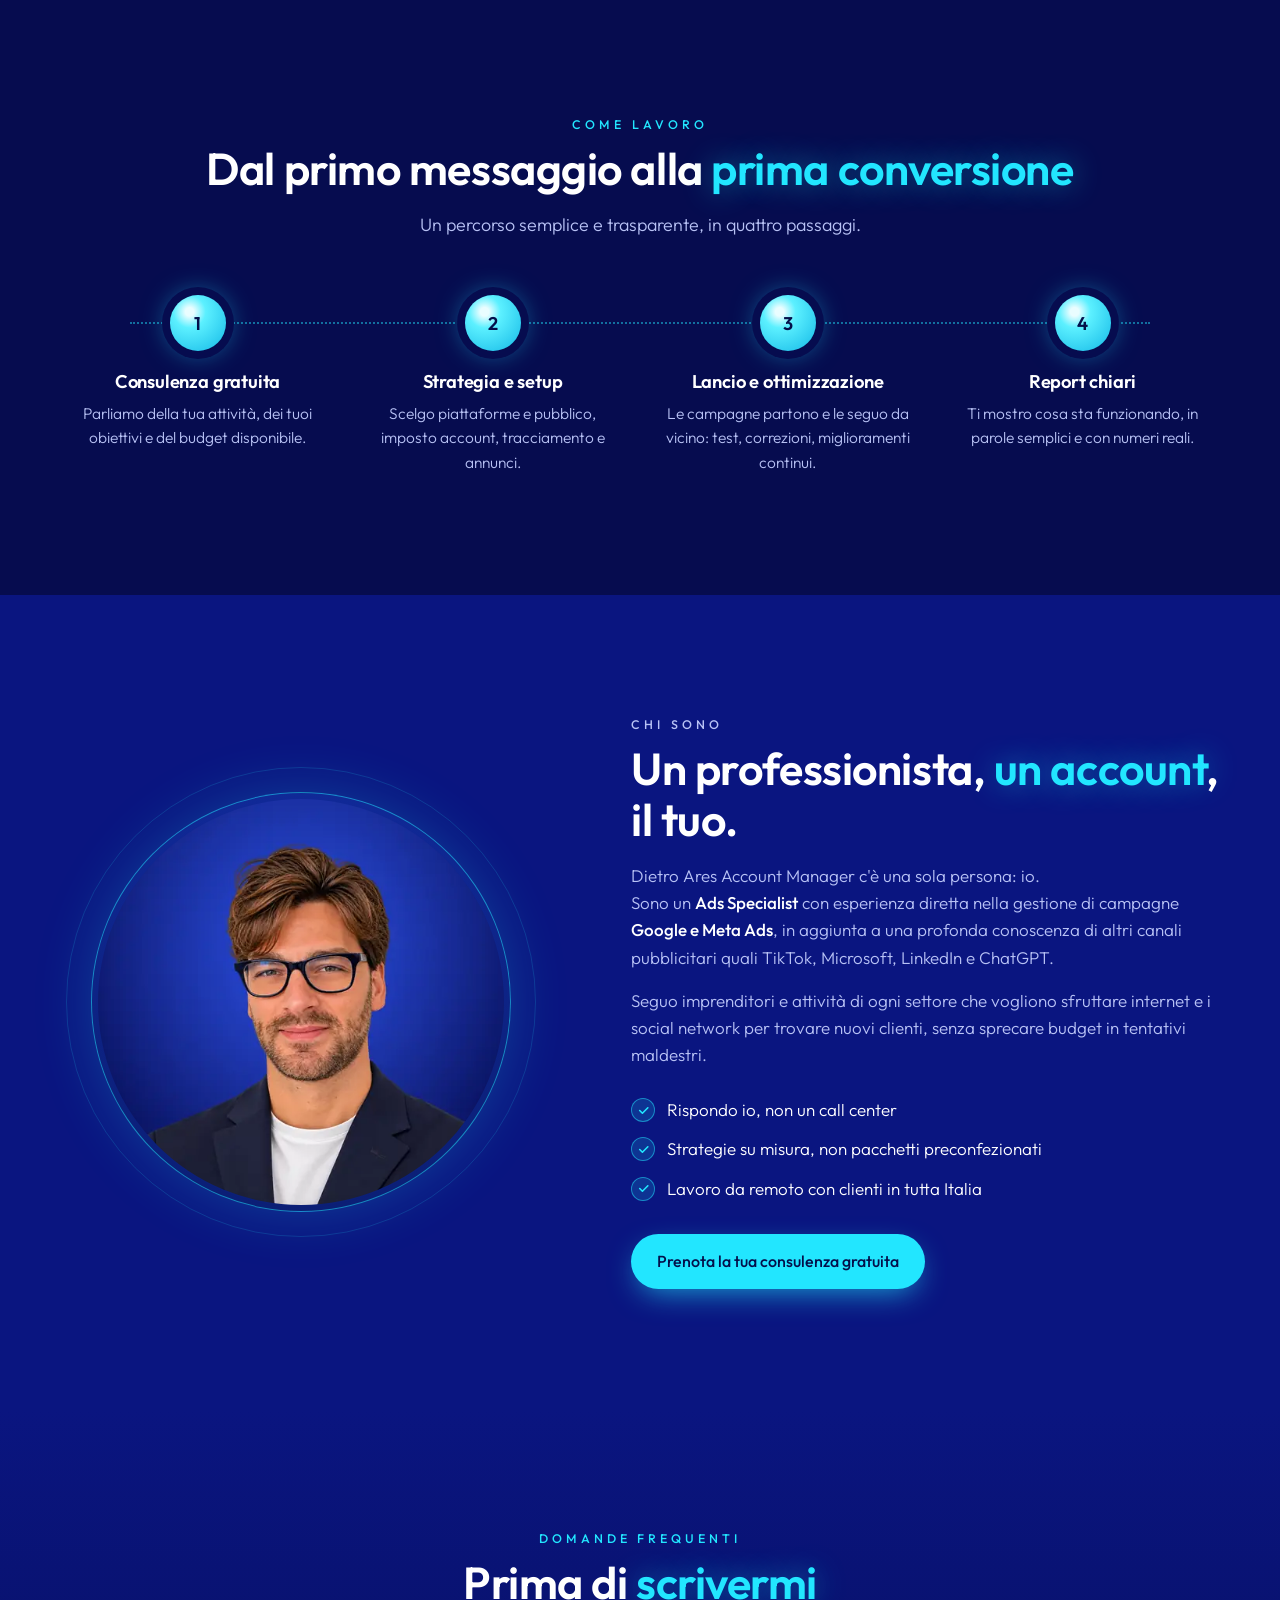
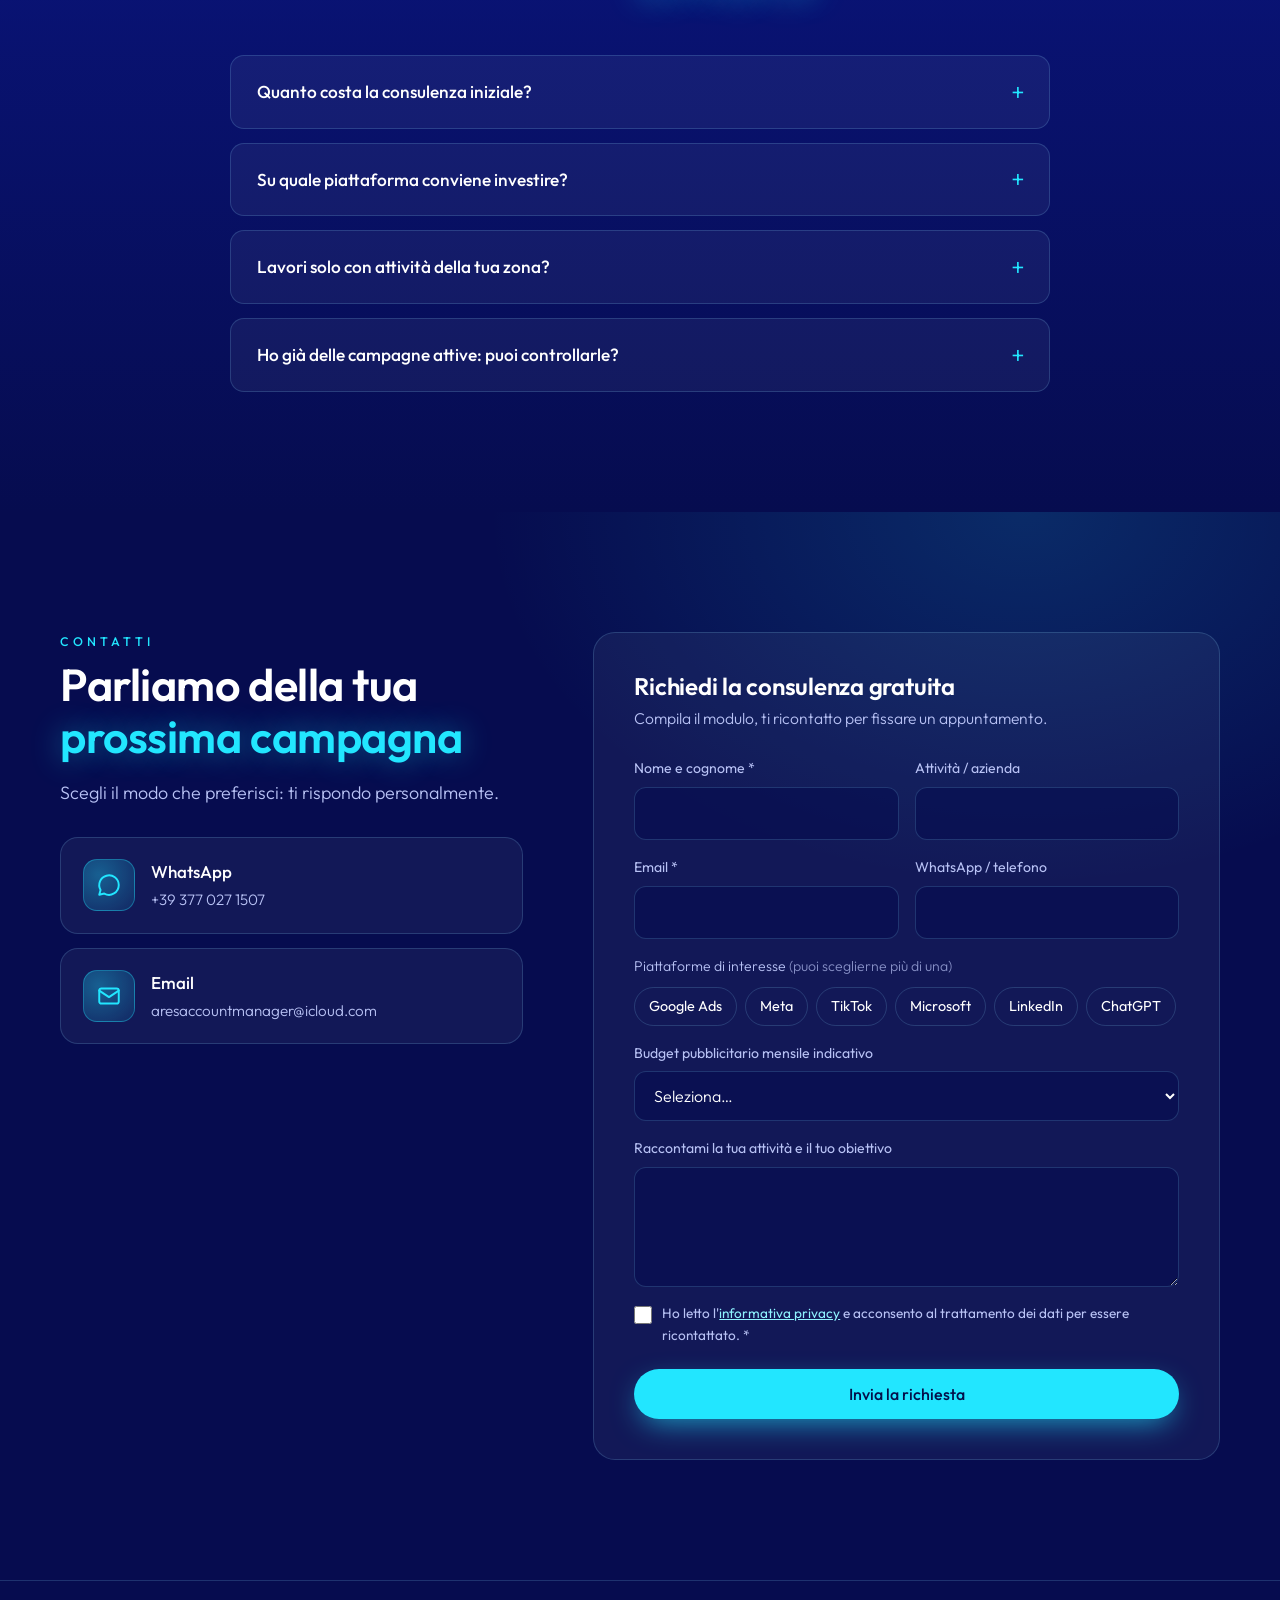
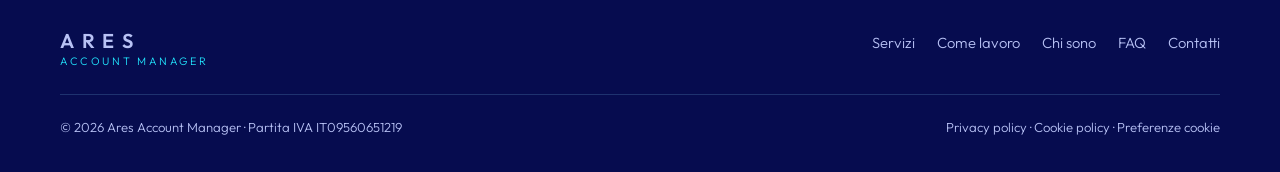
==== commit 5d992ead: "Homepage: link Scopri di più verso le landing e box Google + Meta Co-Authored-By: Claude Opus 5.5 <n" ====
--- a/index.html
+++ b/index.html
@@ -28,7 +28,7 @@
 if(GTM_ID.indexOf('XXXX')<0)(function(w,d,s,l,i){w[l].push({'gtm.start':new Date().getTime(),event:'gtm.js'});var f=d.getElementsByTagName(s)[0],j=d.createElement(s);j.async=true;j.src='https://www.googletagmanager.com/gtm.js?id='+i;f.parentNode.insertBefore(j,f)})(window,document,'script','dataLayer',GTM_ID);
 </script>
 <script src="/js/consent.js" defer></script>
-<link rel="stylesheet" href="/css/style.css?v=4">
+<link rel="stylesheet" href="/css/style.css?v=6">
 </head>
 <body>
 
@@ -132,12 +132,14 @@
         <h3>Google Ads</h3>
         <p>Intercetta chi sta già cercando quello che offri, nel momento in cui lo cerca.</p>
         <ul><li>Rete di ricerca</li><li>Performance Max</li><li>Shopping</li><li>YouTube</li><li>Display</li></ul>
+        <a href="/gestione-google-ads" class="more">Scopri di più sulla gestione Google Ads <span aria-hidden="true">→</span></a>
       </article>
       <article class="card svc"><span class="num">02</span>
         <span class="tag">Esperienza principale</span>
         <h3>Meta Ads</h3>
         <p>Fatti conoscere e genera contatti su Facebook e Instagram con un pubblico scelto con precisione.</p>
         <ul><li>Lead generation</li><li>Vendite</li><li>Remarketing</li><li>Notorietà del brand</li></ul>
+        <a href="/gestione-meta-ads" class="more">Scopri di più sulla gestione Meta Ads <span aria-hidden="true">→</span></a>
       </article>
       <article class="card svc"><span class="num">03</span>
         <h3>TikTok Ads</h3>
@@ -160,6 +162,10 @@
         <p>Fatti trovare anche dentro le conversazioni con l'intelligenza artificiale, il canale pubblicitario più recente.</p>
         <ul><li>Nuove opportunità</li><li>Primi a muoversi</li></ul>
       </article>
+    </div>
+    <div class="combo">
+      <div><b>Vuoi sfruttare sia Google sia i social?</b> <span>Gestisco Google Ads e Meta Ads in un'unica strategia, con un solo budget e un solo report.</span></div>
+      <a href="/gestione-google-meta-ads" class="btn btn-primary">Scopri Google + Meta</a>
     </div>
     <div class="extra">
       <span><b>Incluso in ogni progetto:</b> impostazione del tracciamento conversioni (GA4, tag Google, Pixel Meta) e report periodici chiari.</span>
--- a/css/style.css
+++ b/css/style.css
@@ -202,3 +202,25 @@
 .legal-page table{width:100%;border-collapse:collapse;margin:12px 0 6px;font-size:.92rem;display:block;overflow-x:auto}
 .legal-page th,.legal-page td{border:1px solid var(--line);padding:10px 12px;text-align:left;vertical-align:top;color:var(--muted)}
 .legal-page th{color:#fff;font-weight:500;background:rgba(255,255,255,.04)}
+
+/* Landing page */
+.lp-hero{min-height:auto;padding:150px 0 100px}
+.lp-hero h1{font-size:clamp(2.1rem,5vw,3.6rem)}
+.lp-trust{list-style:none;display:flex;flex-wrap:wrap;justify-content:center;gap:10px 26px;margin-top:28px;font-size:.92rem;color:var(--muted)}
+.lp-trust li{display:flex;align-items:center;gap:8px}
+.lp-trust li::before{content:"";width:8px;height:8px;border-radius:50%;background:var(--cyan);box-shadow:0 0 10px var(--cyan)}
+.lp-head-cta{padding:11px 20px;font-size:.92rem}
+.lp-incl{display:grid;grid-template-columns:1fr 1.1fr;gap:clamp(30px,6vw,70px);align-items:center}
+.lp-list{list-style:none;display:grid;gap:14px}
+.lp-list li{background:var(--bg-card);border:1px solid var(--line);border-radius:14px;padding:16px 18px 16px 52px;position:relative;color:var(--muted)}
+.lp-list li::before{content:"";position:absolute;left:18px;top:19px;width:22px;height:22px;border-radius:50%;background:rgba(34,230,255,.15) url("data:image/svg+xml,%3Csvg xmlns='http://www.w3.org/2000/svg' viewBox='0 0 24 24' fill='none' stroke='%2322e6ff' stroke-width='3' stroke-linecap='round' stroke-linejoin='round'%3E%3Cpath d='M5 12l5 5L20 7'/%3E%3C/svg%3E") center/13px no-repeat;border:1px solid rgba(34,230,255,.5)}
+.lp-list b{color:#fff;font-weight:500}
+@media (max-width:860px){.lp-incl{grid-template-columns:1fr}}
+@media (max-width:520px){.lp-head-cta{padding:9px 14px;font-size:.85rem}}
+
+/* Link "Scopri di più" e box Google + Meta in homepage */
+.svc .more{display:inline-flex;align-items:center;gap:6px;margin-top:18px;font-size:.95rem;font-weight:500;color:var(--cyan);border-bottom:1px solid rgba(34,230,255,.35);padding-bottom:2px;transition:gap .2s,border-color .2s}
+.svc .more:hover{gap:10px;border-color:var(--cyan)}
+.combo{margin-top:20px;display:flex;gap:20px;align-items:center;justify-content:space-between;flex-wrap:wrap;padding:26px 30px;border-radius:var(--radius);border:1px solid rgba(34,230,255,.5);background:linear-gradient(120deg,rgba(34,230,255,.14),rgba(34,230,255,.03))}
+.combo b{display:block;font-weight:600;font-size:1.15rem;margin-bottom:4px}
+.combo span{color:var(--muted)}
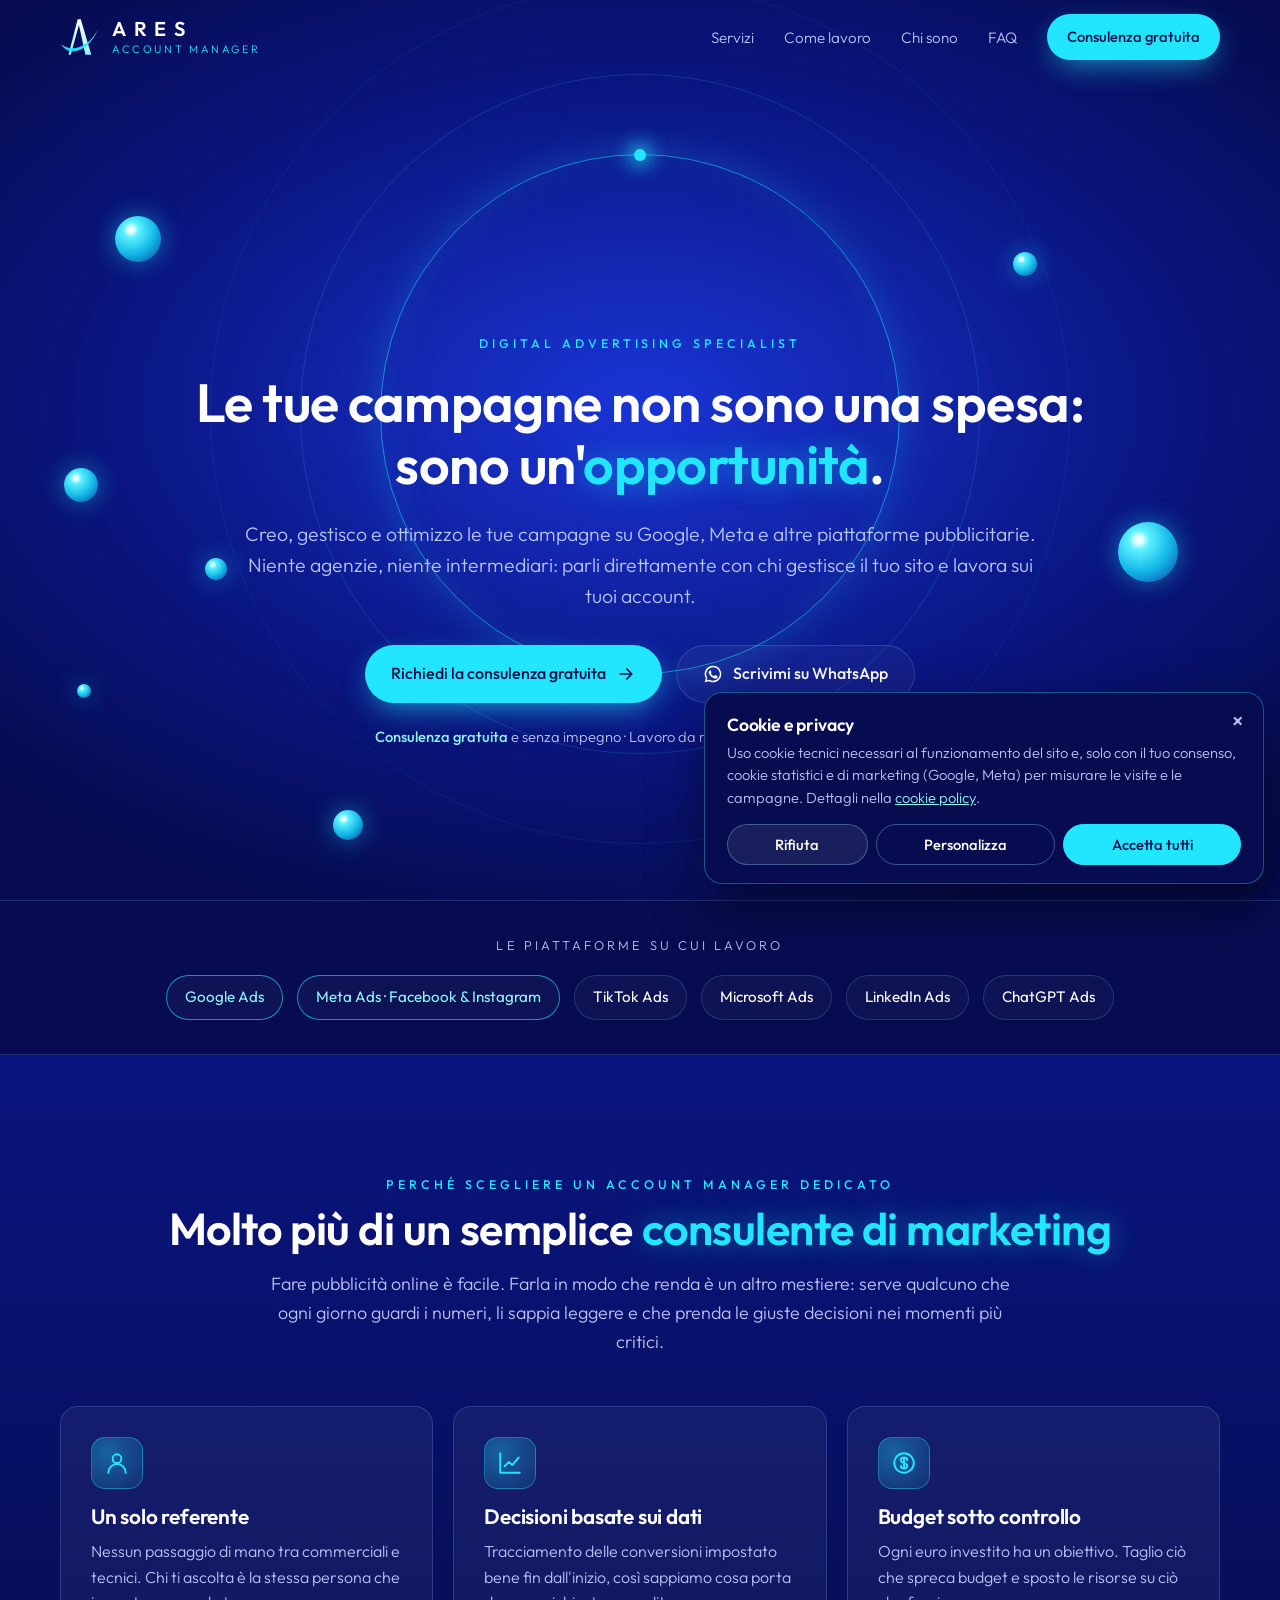
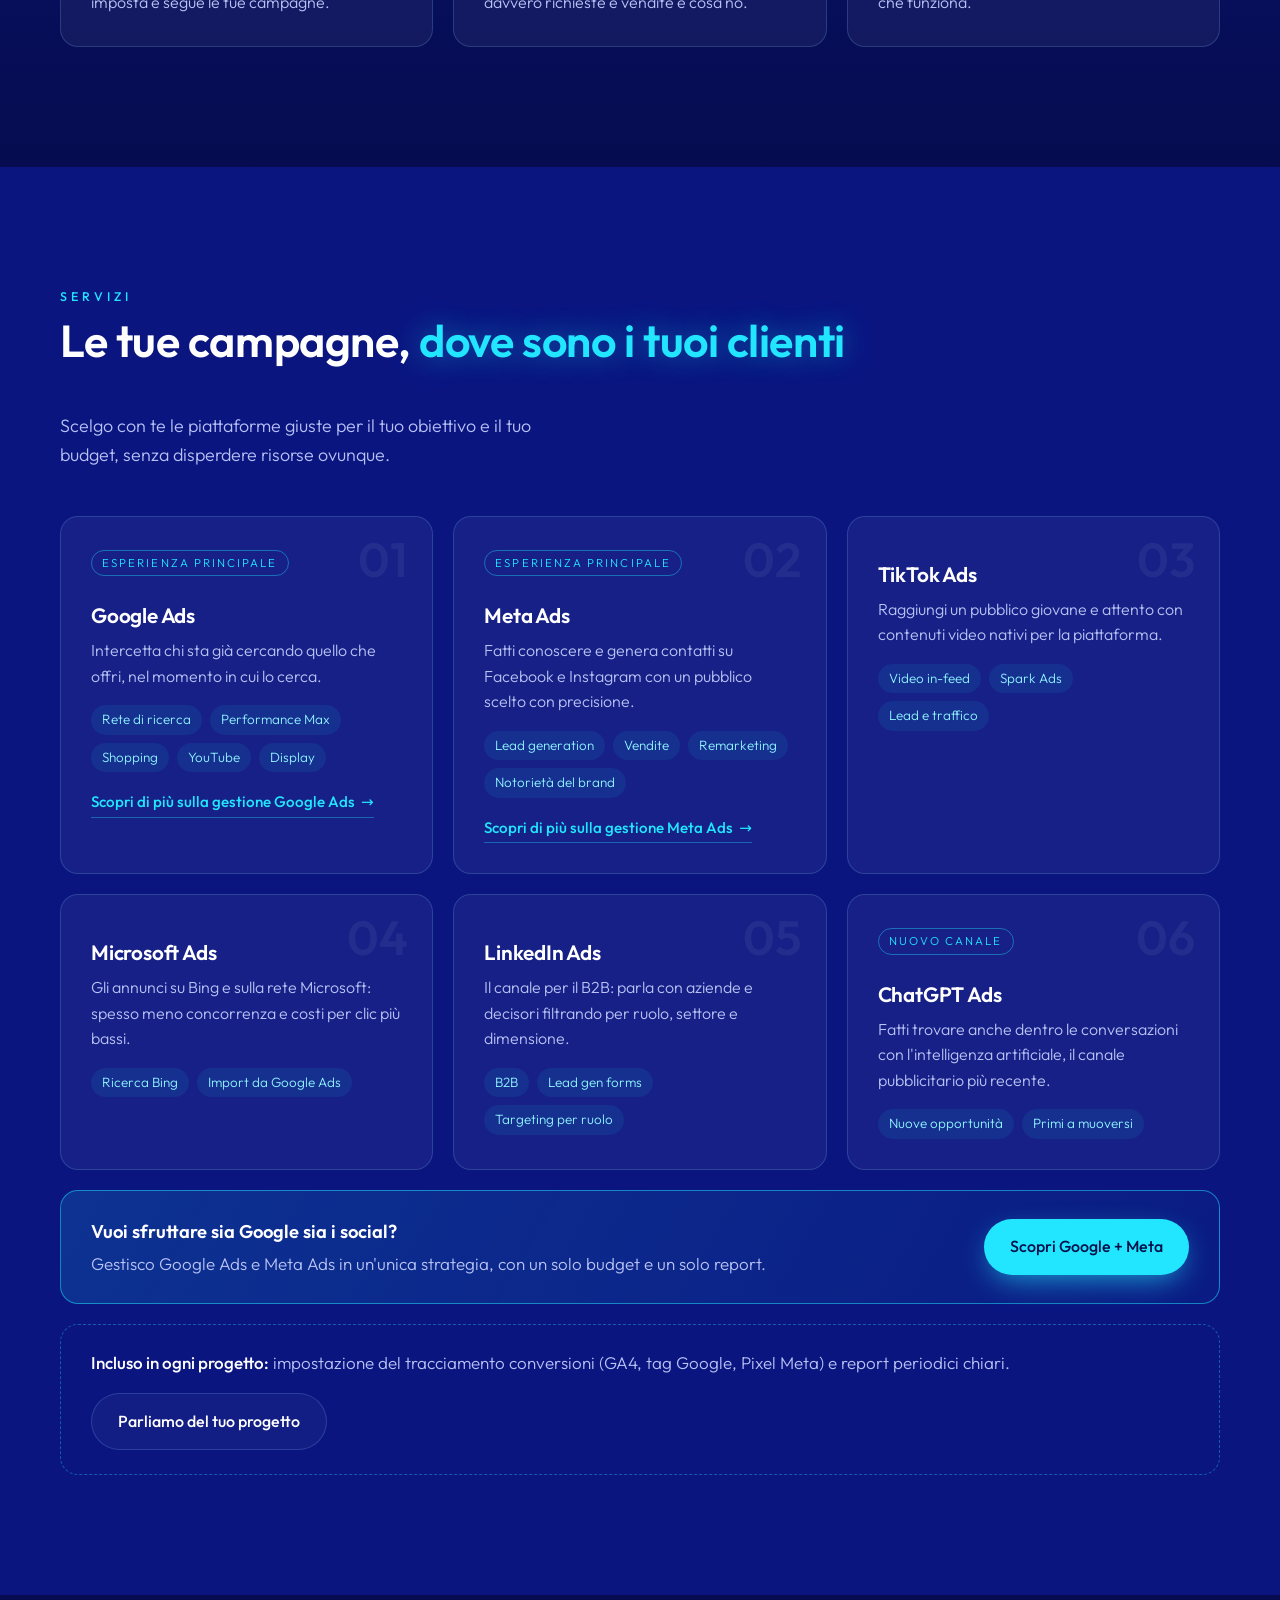
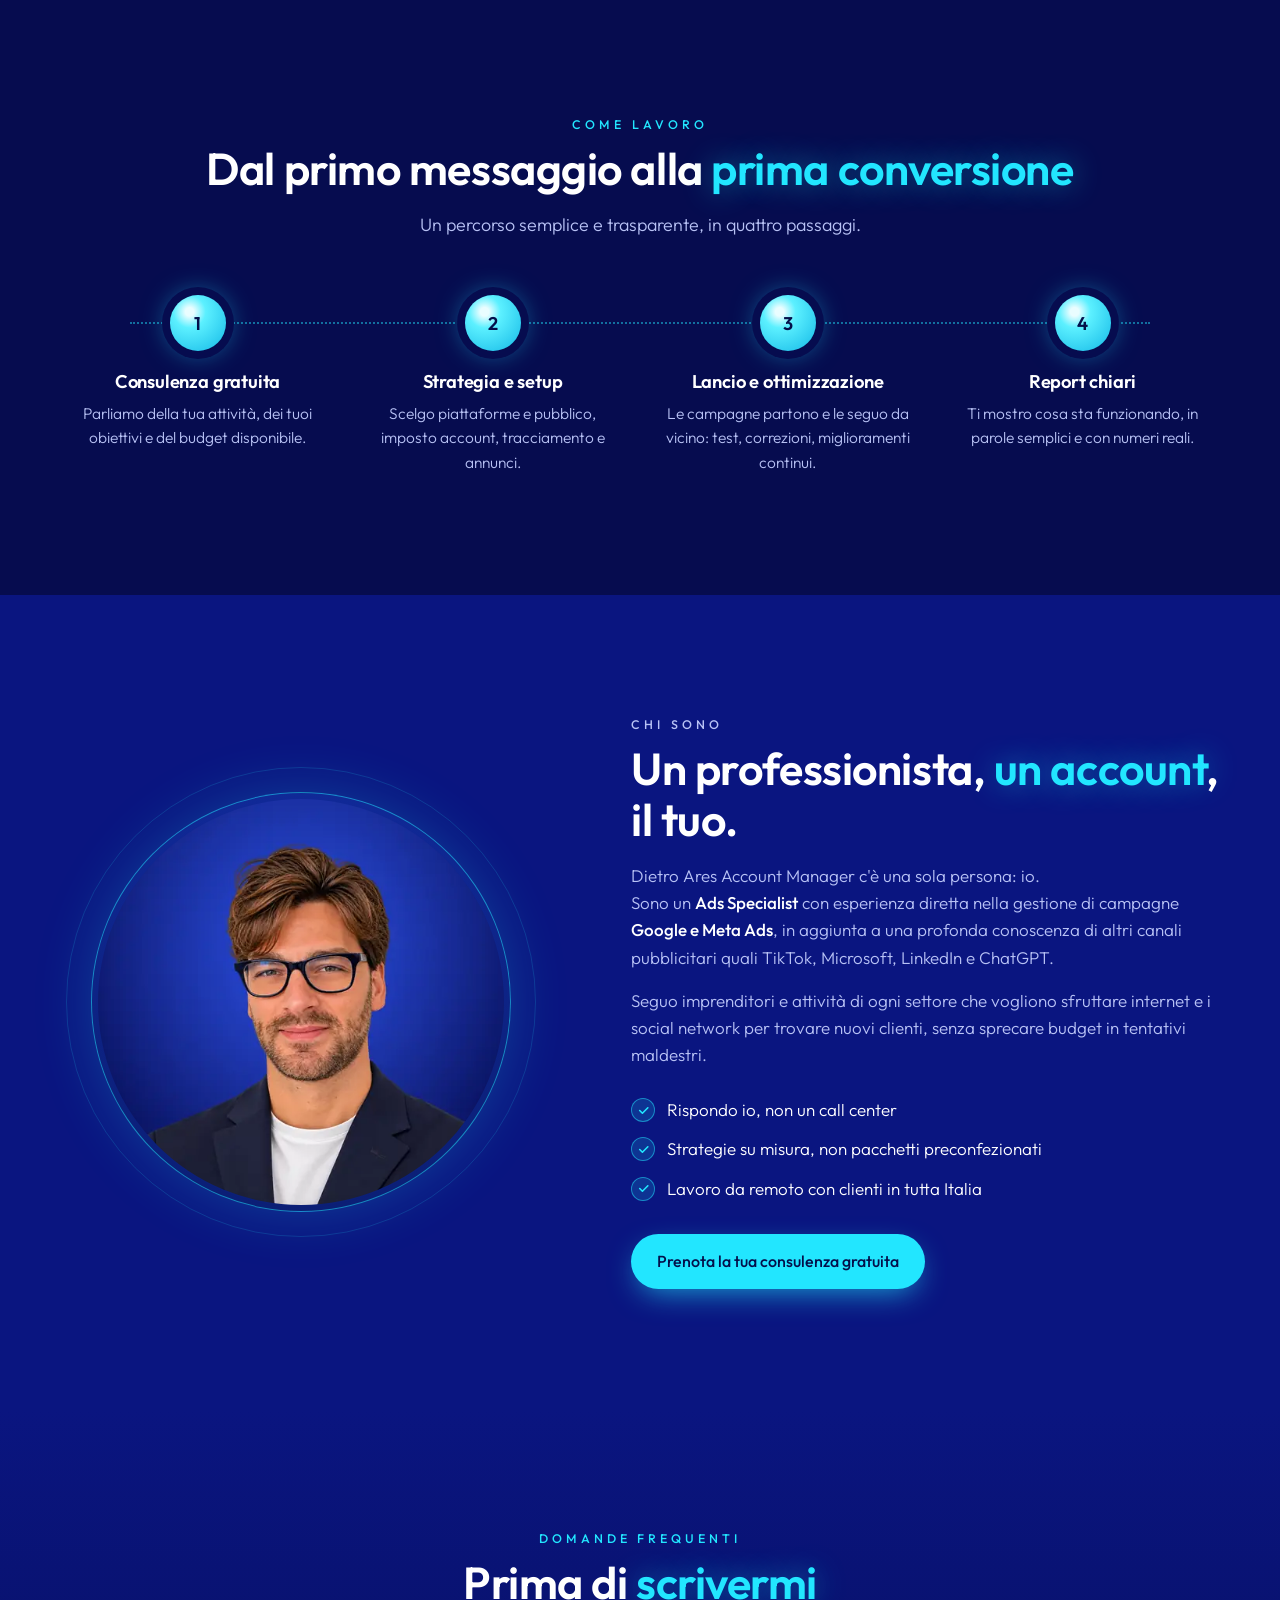
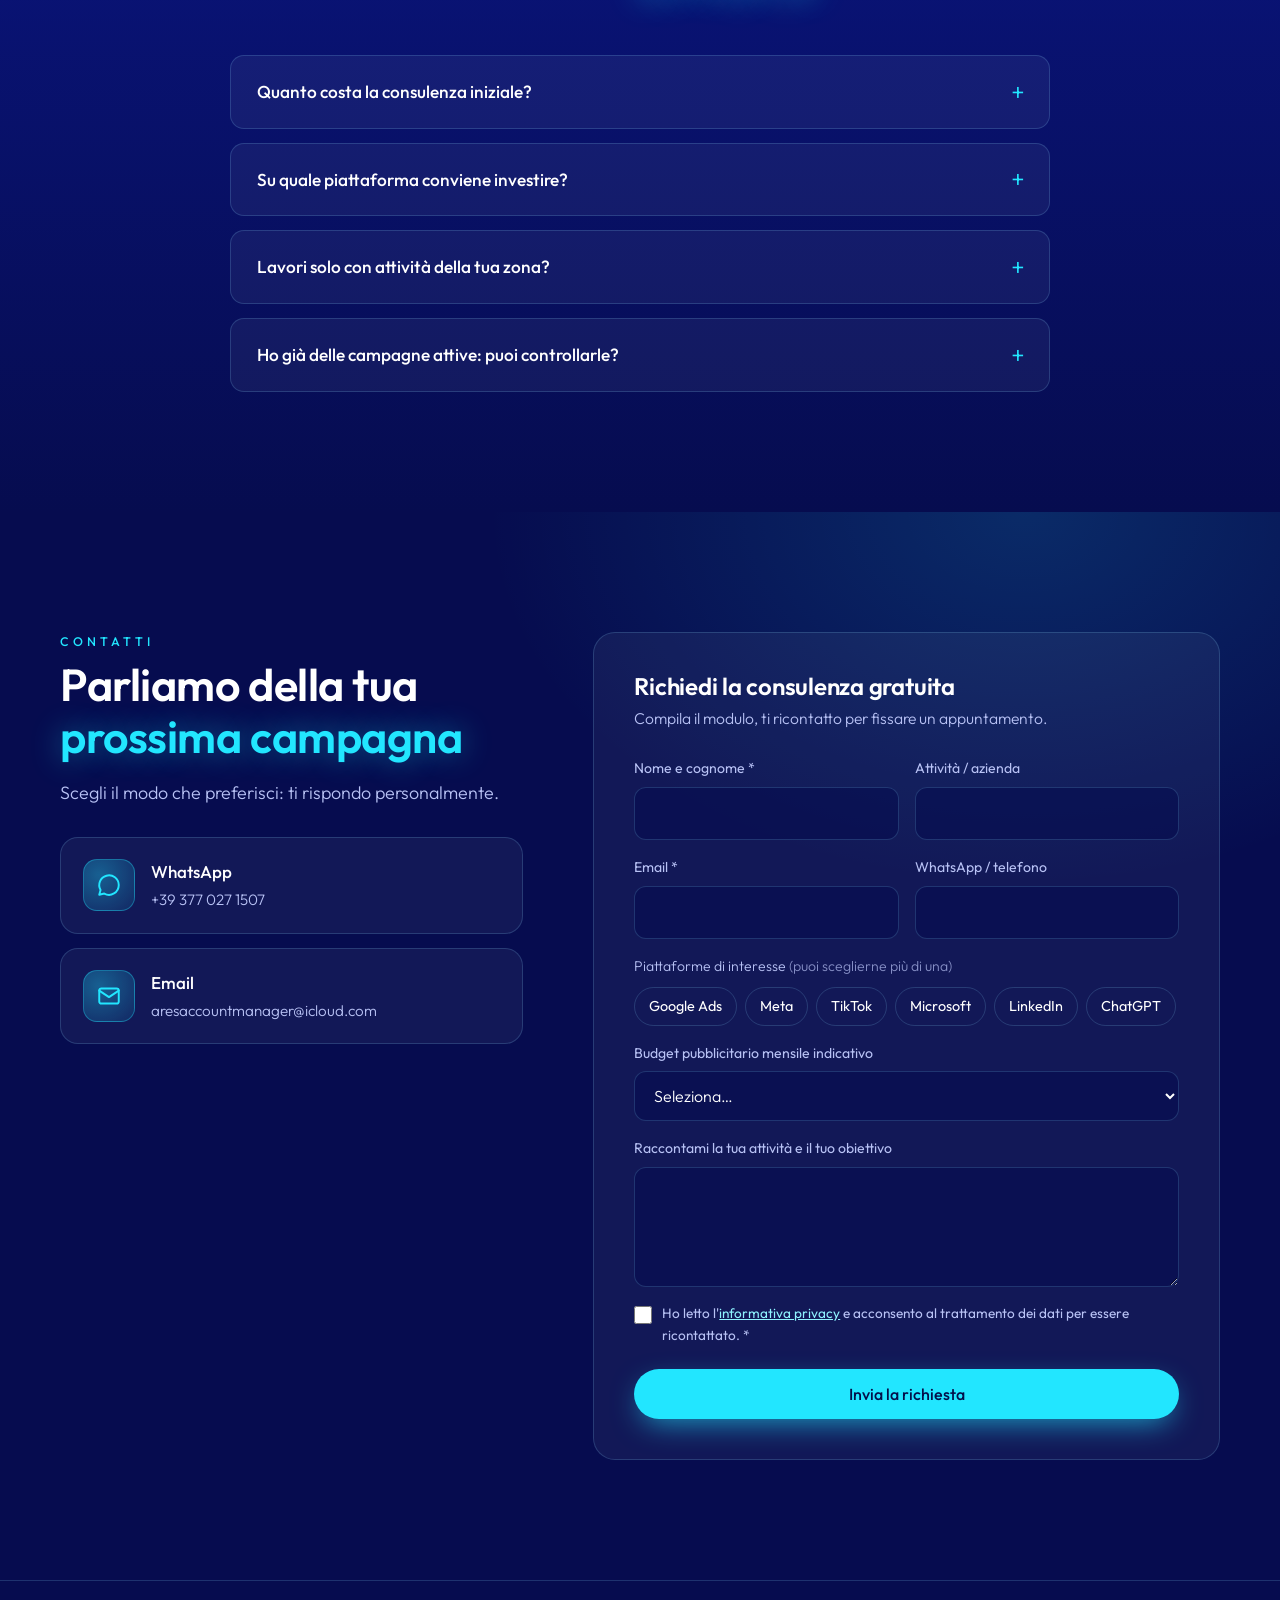
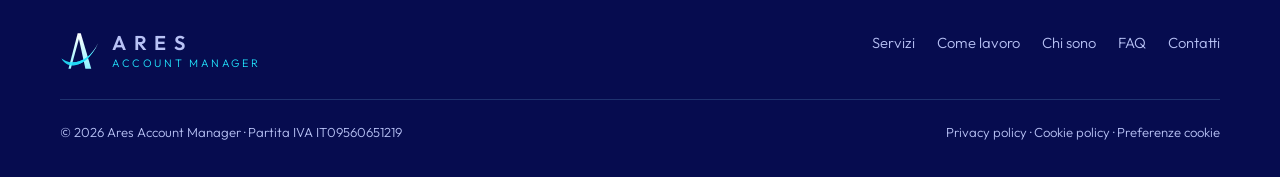
==== commit 3e5201e2: "Logo nell'intestazione di sito e landing, favicon e apple-touch-icon nuovi Co-Authored-By: Claude Op" ====
--- a/index.html
+++ b/index.html
@@ -28,13 +28,13 @@
 if(GTM_ID.indexOf('XXXX')<0)(function(w,d,s,l,i){w[l].push({'gtm.start':new Date().getTime(),event:'gtm.js'});var f=d.getElementsByTagName(s)[0],j=d.createElement(s);j.async=true;j.src='https://www.googletagmanager.com/gtm.js?id='+i;f.parentNode.insertBefore(j,f)})(window,document,'script','dataLayer',GTM_ID);
 </script>
 <script src="/js/consent.js" defer></script>
-<link rel="stylesheet" href="/css/style.css?v=6">
+<link rel="stylesheet" href="/css/style.css?v=7">
 </head>
 <body>
 
 <header id="top">
   <div class="wrap nav">
-    <a href="#top" class="logo" aria-label="Ares Account Manager, torna su"><b>ARES</b><span>Account Manager</span></a>
+    <a href="#top" class="logo" aria-label="Ares Account Manager, torna su"><img class="logo-mark" src="/img/logo-simbolo.svg" alt="" width="40" height="40"><span class="logo-t"><b>ARES</b><span>Account Manager</span></span></a>
     <button class="burger" aria-label="Apri menu" aria-expanded="false" aria-controls="menu">
       <svg width="26" height="26" viewBox="0 0 24 24" fill="none" stroke="currentColor" stroke-width="2" stroke-linecap="round"><path d="M4 7h16M4 12h16M4 17h16"/></svg>
     </button>
@@ -282,7 +282,7 @@
 <footer>
   <div class="wrap">
     <div class="foot">
-      <a href="#top" class="logo"><b>ARES</b><span>Account Manager</span></a>
+      <a href="#top" class="logo"><img class="logo-mark" src="/img/logo-simbolo.svg" alt="" width="40" height="40"><span class="logo-t"><b>ARES</b><span>Account Manager</span></span></a>
       <nav aria-label="Piè di pagina">
         <a href="#servizi">Servizi</a><a href="#metodo">Come lavoro</a><a href="#chi-sono">Chi sono</a><a href="#faq">FAQ</a><a href="#contatti">Contatti</a>
       </nav>
--- a/css/style.css
+++ b/css/style.css
@@ -224,3 +224,9 @@
 .combo{margin-top:20px;display:flex;gap:20px;align-items:center;justify-content:space-between;flex-wrap:wrap;padding:26px 30px;border-radius:var(--radius);border:1px solid rgba(34,230,255,.5);background:linear-gradient(120deg,rgba(34,230,255,.14),rgba(34,230,255,.03))}
 .combo b{display:block;font-weight:600;font-size:1.15rem;margin-bottom:4px}
 .combo span{color:var(--muted)}
+
+/* Logo: simbolo + scritta */
+.logo{flex-direction:row;align-items:center;gap:12px}
+.logo .logo-t{display:flex;flex-direction:column;font-size:inherit;letter-spacing:normal;color:inherit;text-transform:none;margin:0}
+.logo-mark{width:40px;height:40px;flex:none}
+@media (max-width:600px){.logo-mark{width:34px;height:34px}.logo{gap:10px}}
